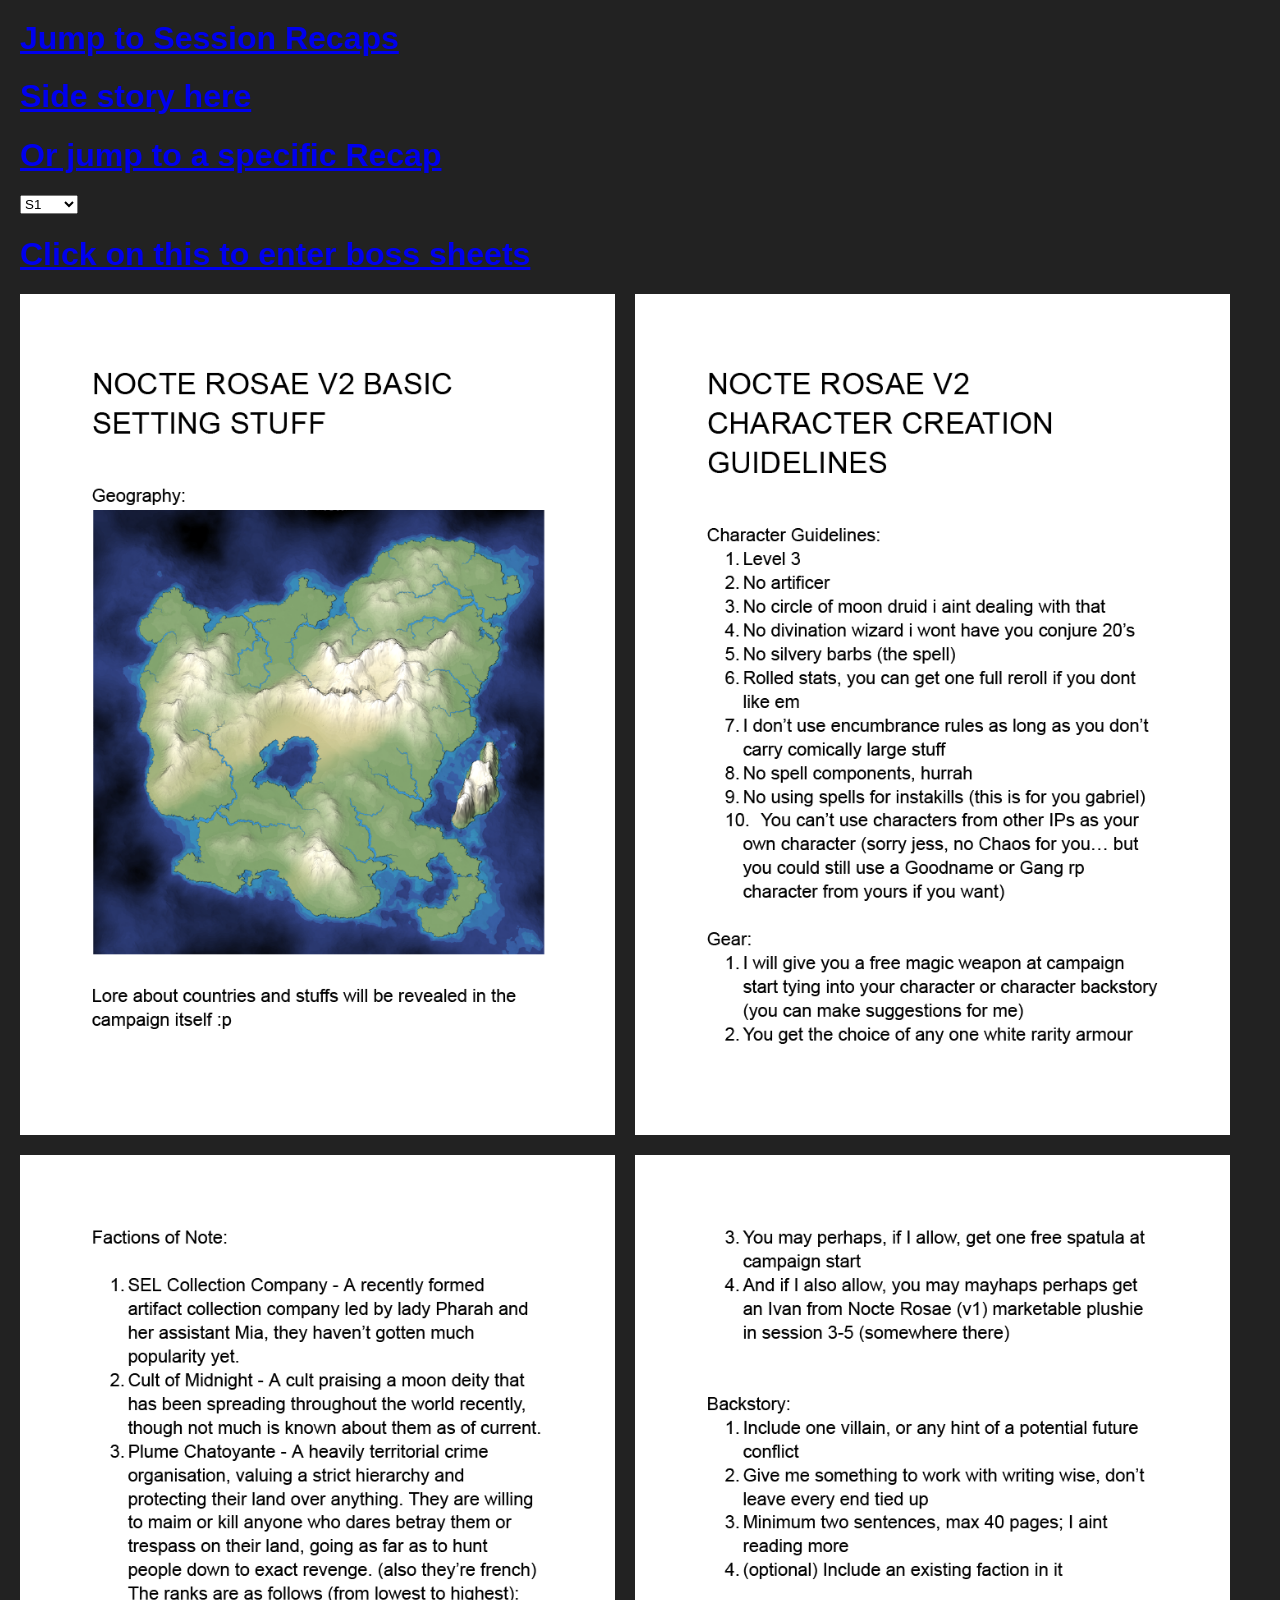
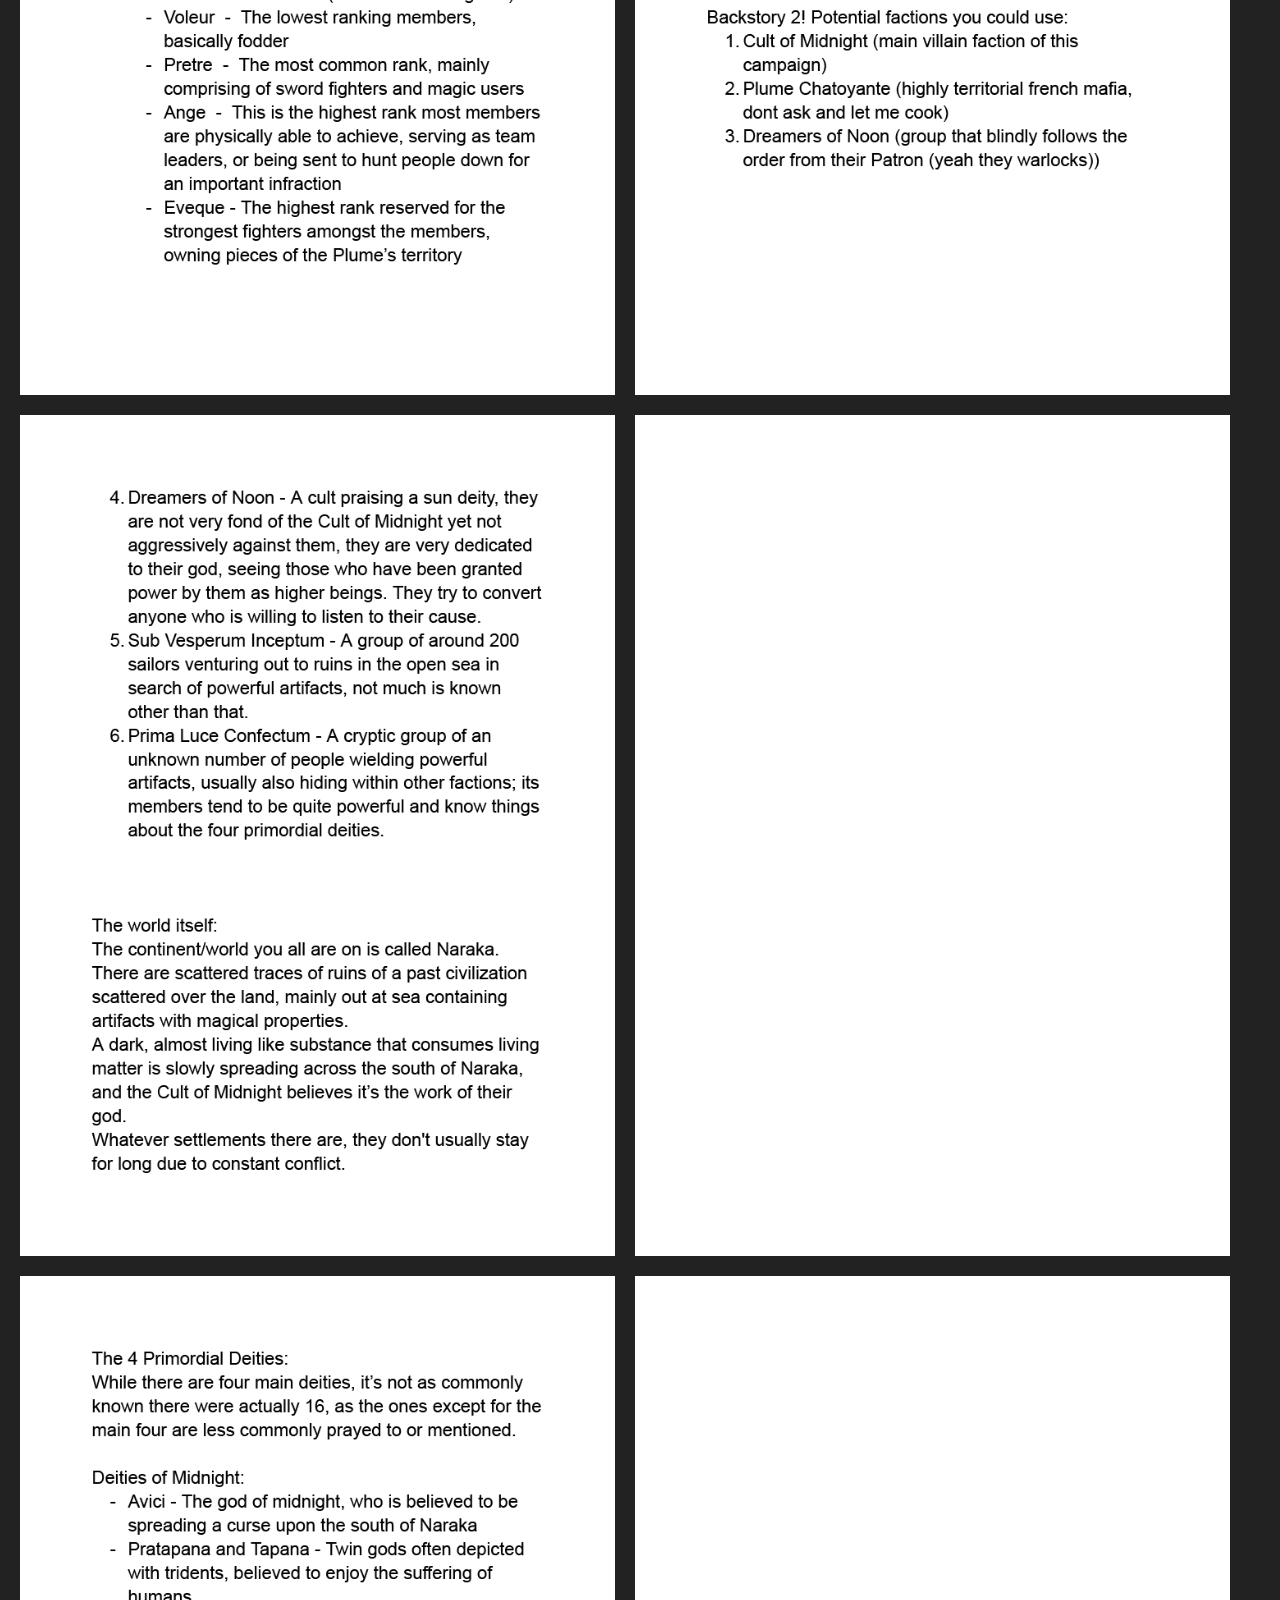
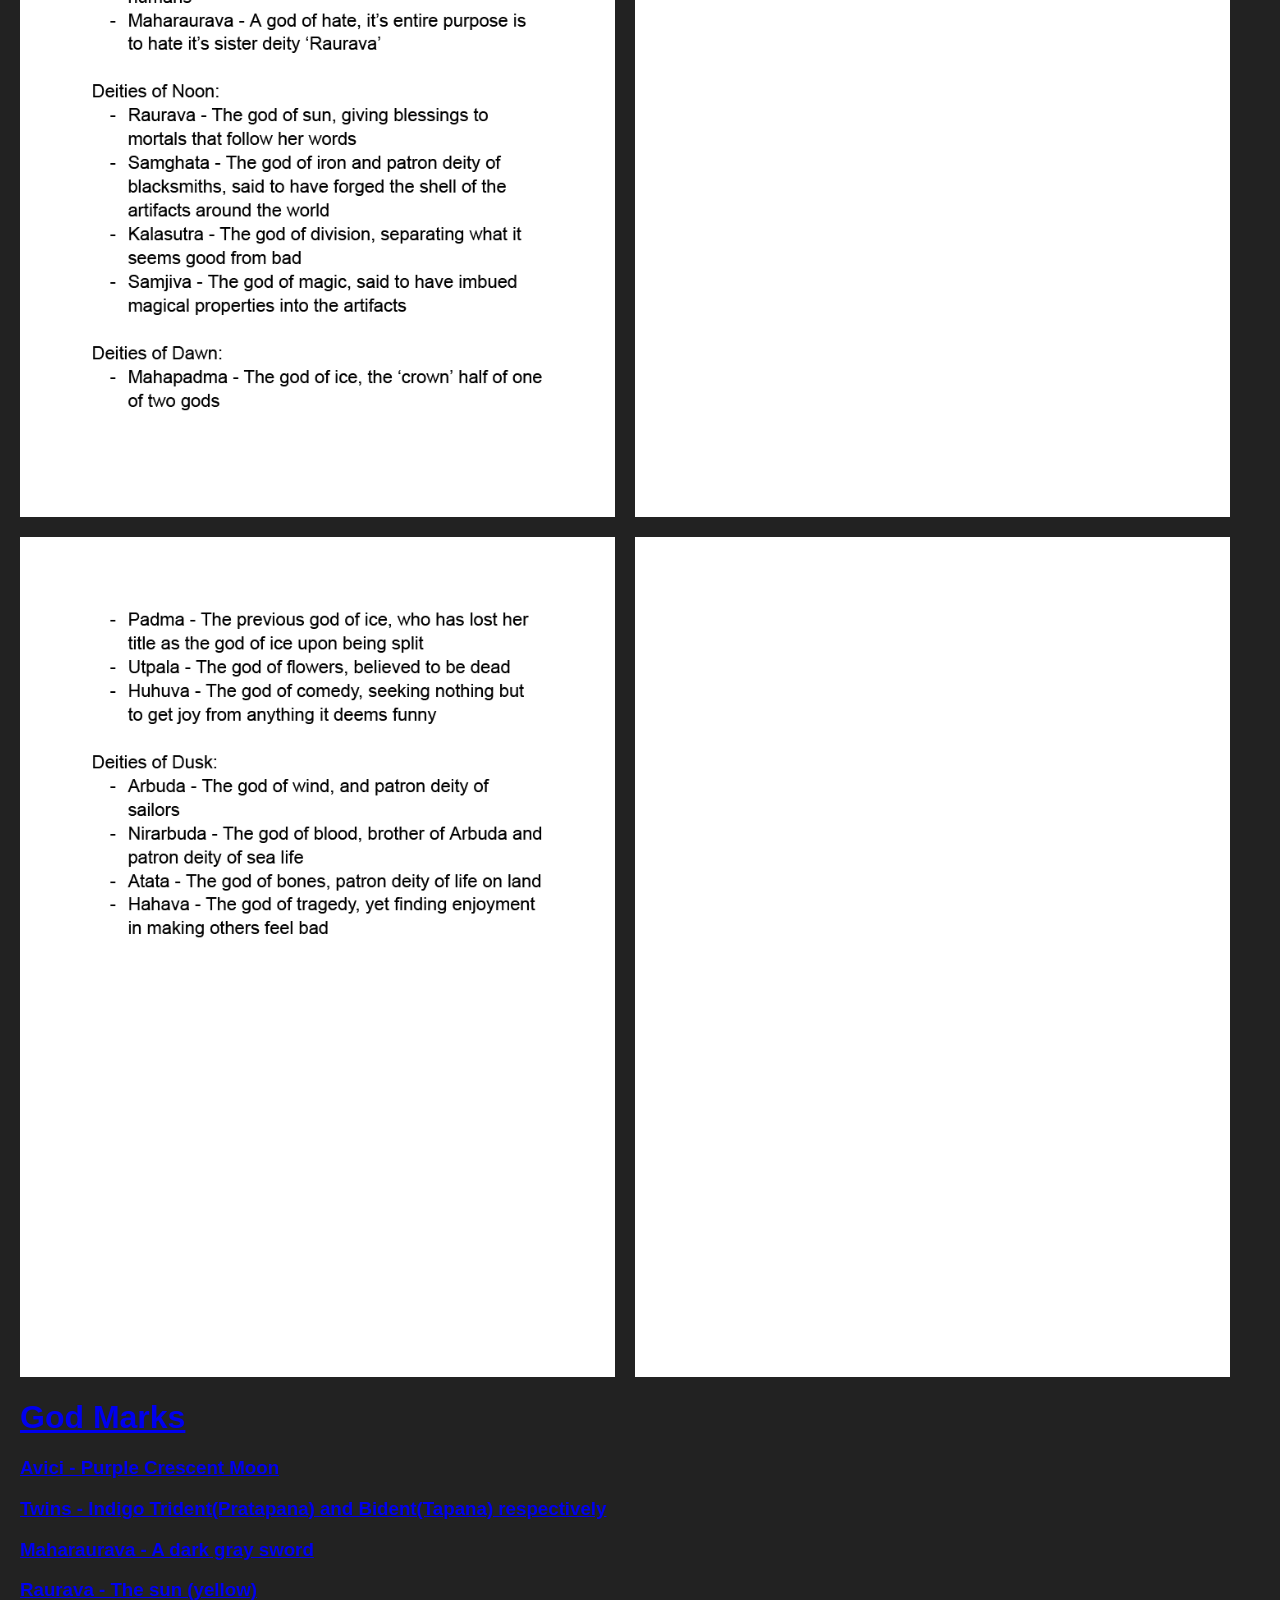
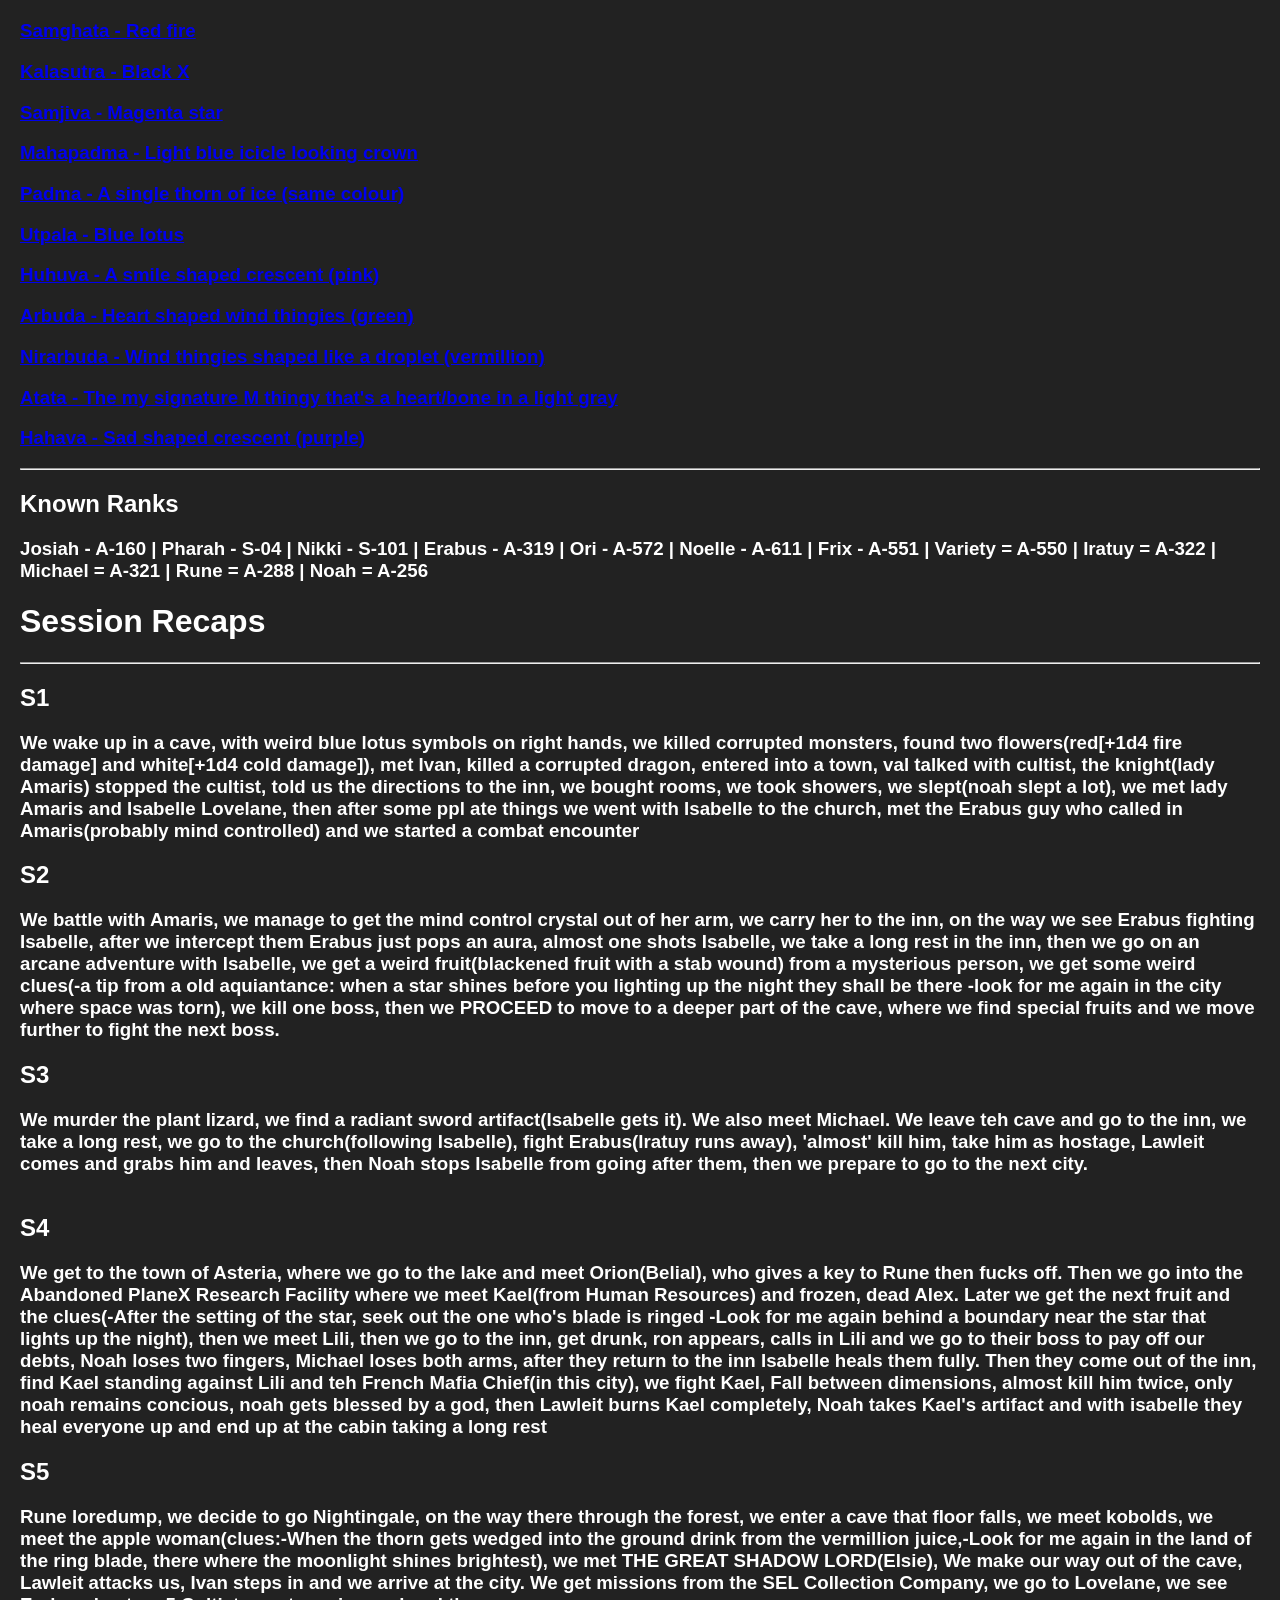
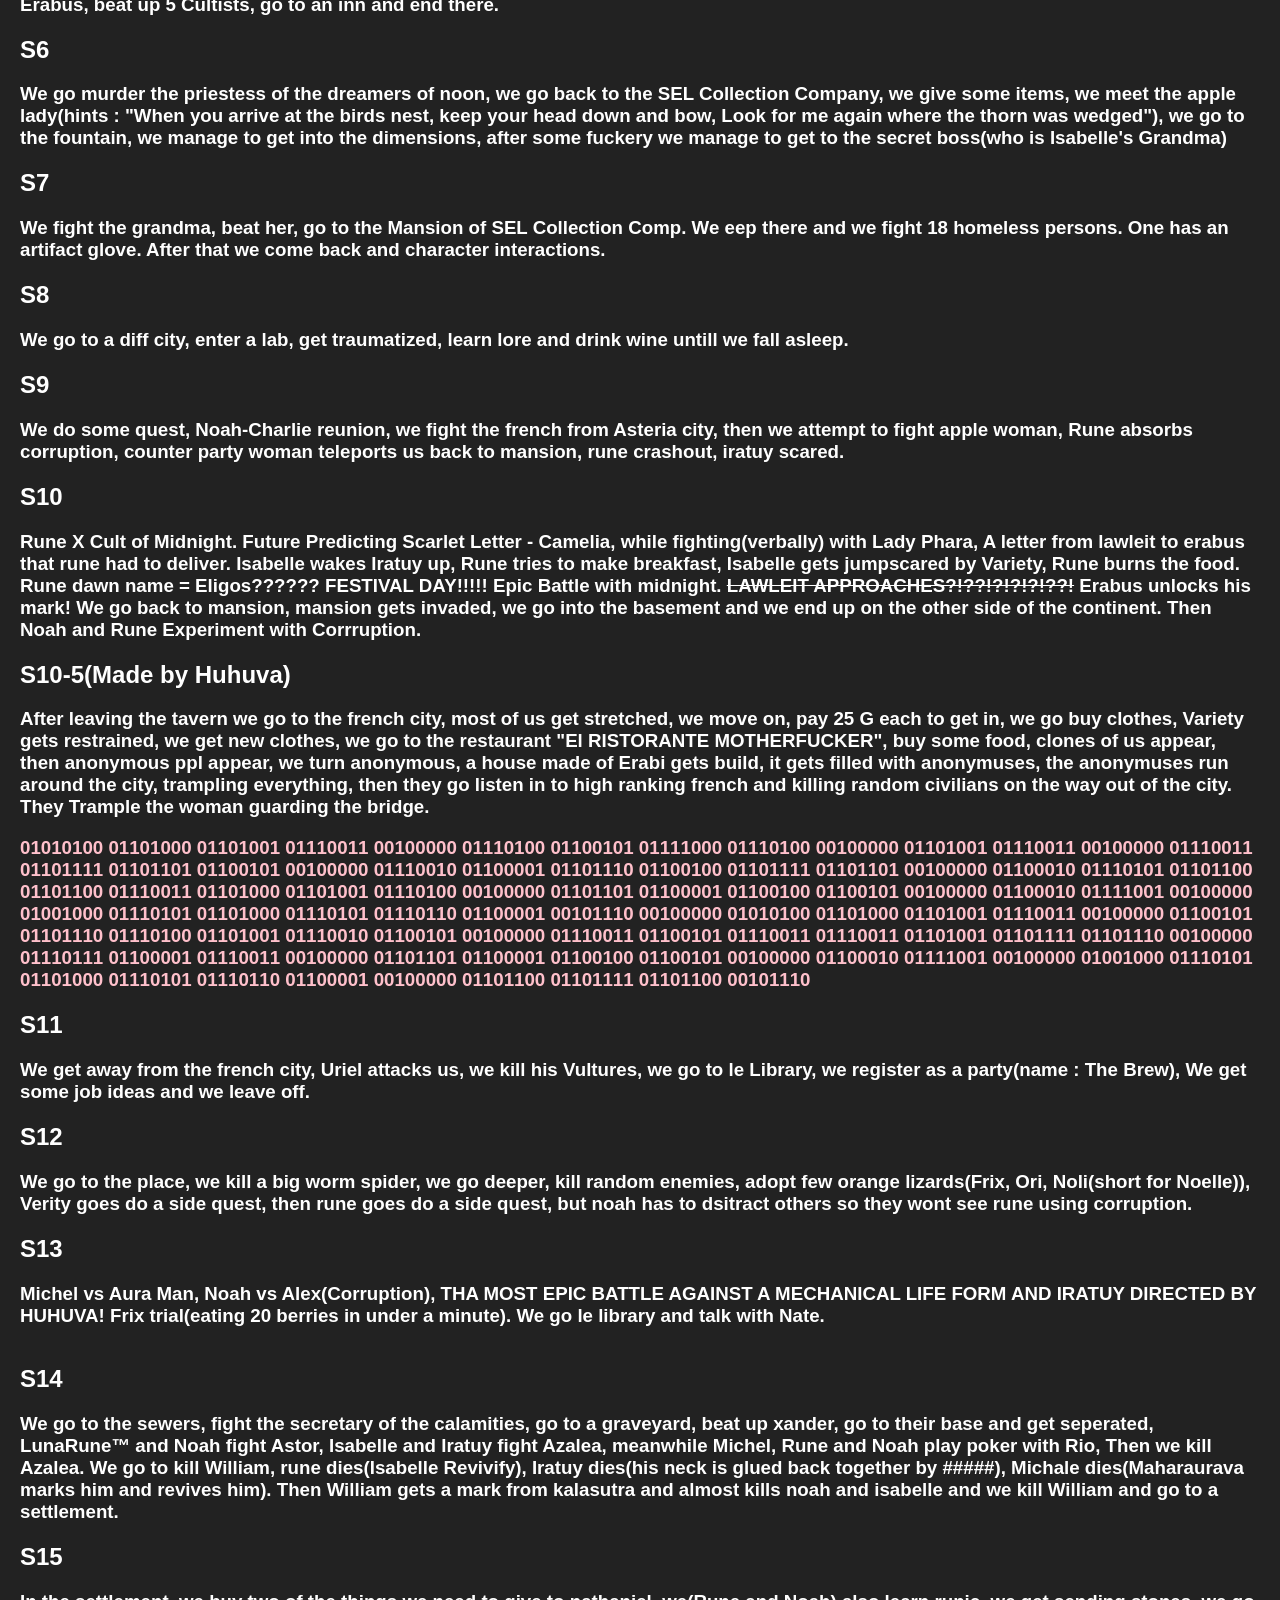
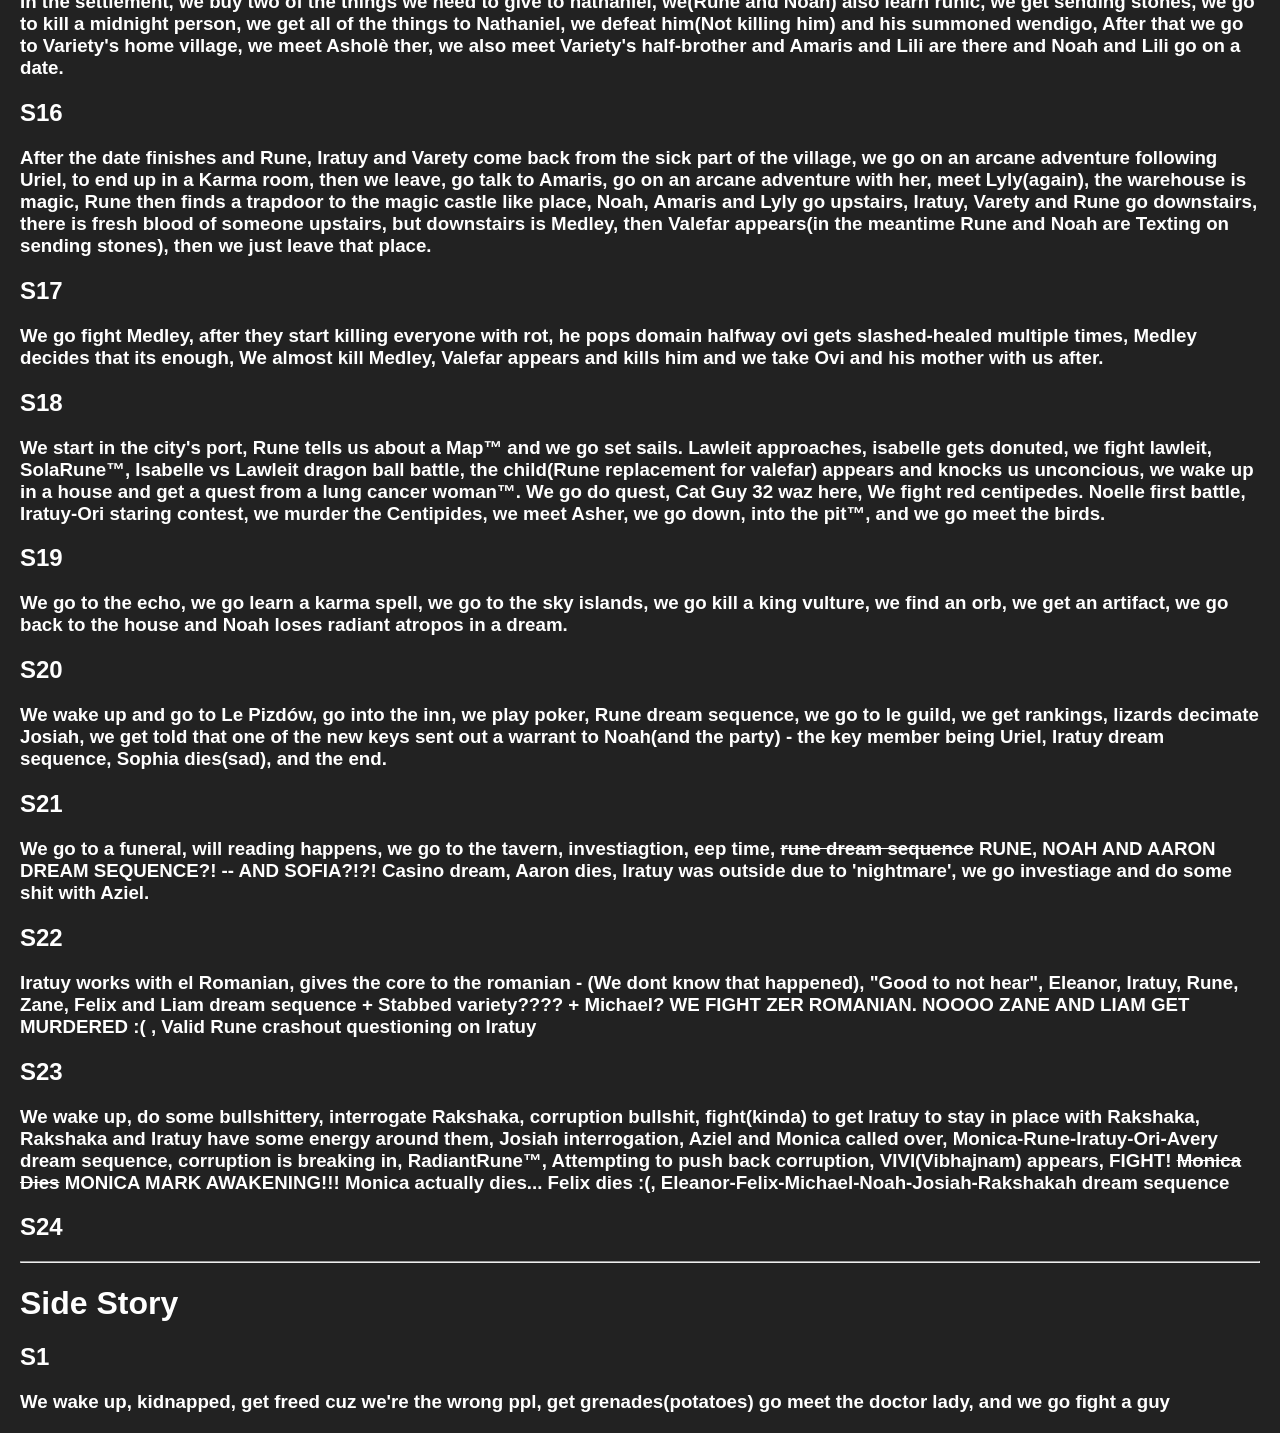
==== index.html @ 98df5c87 "Update index.html" ====
<html>
	<script>
		function updateLink() {
	  	const selectedValue = document.getElementById("sectionDropdown").value
		document.getElementById("dynamicLink").setAttribute("href", "#" + selectedValue);
		}
		</script>
	<head>
    	<title>Nocte Rosae CC Guidelines & Setting Stuff</title>
    	<link rel="icon" type="image/x-icon" href="assets/icon.png">
    	<link rel="stylesheet" href="style.css">
	</head>
	<body style="background-color:#222222">
		<a href="#Recaps"><h1> Jump to Session Recaps</h1></a>
		<a href="#SideStory"><h1> Side story here </h1></a>
		<a id="dynamicLink" href="#S1"><h1> Or jump to a specific Recap </h1></a>
		<select id="sectionDropdown" onchange="updateLink()">
			<option value="S1">S1</option>
  			<option value="S2">S2</option>
	  		<option value="S3">S3</option>
			<option value="S4">S4</option>
  			<option value="S5">S5</option>
	  		<option value="S6">S6</option>
			<option value="S7">S7</option>
  			<option value="S8">S8</option>
	  		<option value="S9">S9</option>
			<option value="S10">S10</option>
			<option value="S10-5">S10-5</option>
  			<option value="S11">S11</option>
	  		<option value="S12">S12</option>
			<option value="S13">S13</option>
  			<option value="S14">S14</option>
	  		<option value="S15">S15</option>
			<option value="S16">S16</option>
			<option value="S17">S17</option>
			<option value="S18">S18</option>
			<option value="S19">S19</option>
			<option value="S20">S20</option>
			<option value="S21">S21</option>
			<option value="S22">S22</option>
			<option value="S23">S23</option>
			<hr>
			<option value="SS1">SS1</option>
		</select>
		<a href="https://gblx1.github.io/NocteRosaeWeb/bosssheets.html"><h1> Click on this to enter boss sheets </h1></a>
		<div>
			<img src="assets/bss1.png">
			<img src="assets/ccg1.png">
		</div>
		<div>
			<img src="assets/bss2.png">
			<img src="assets/ccg2.png">
		</div>
		<div>
			<img src="assets/bss3.png">
			<img src="assets/blank.png">
		</div>
		<div>
			<img src="assets/bss4.png">
			<img src="assets/blank.png">
		</div>
		<div>
			<img src="assets/bss5.png">
			<img src="assets/blank.png">
		</div>
		<a href="https://gblx1.github.io/NocteRosaeWeb/marks.html"><h1>God Marks</h1></a>
		<a href="assets/Avici.png"><h3> Avici - Purple Crescent Moon</h3></a>
		<a href="assets/Twins.png"><h3>Twins - Indigo Trident(Pratapana) and Bident(Tapana) respectively </h3></a>
		<a href="assets/Maharaurava.png"><h3>Maharaurava - A dark gray sword</h3></a>
		<a href="assets/Raurava.png"><h3>Raurava - The sun (yellow)</h3></a>
		<a href="assets/Samghata.png"><h3>Samghata - Red fire</h3></a>
		<a href="assets/Kalasutra.png"><h3>Kalasutra - Black X</h3></a>
		<a href="assets/Samjiva.png"><h3>Samjiva - Magenta star</h3></a>
		<a href="assets/Mahapadma.png"><h3>Mahapadma - Light blue icicle looking crown</h3></a>
		<a href="assets/Padma.png"><h3>Padma - A single thorn of ice (same colour)</h3></a>
		<a href="assets/Utpala.png"><h3>Utpala - Blue lotus</h3></a>
		<a href="assets/Huhuva.png"><h3>Huhuva - A smile shaped crescent (pink)</h3></a>
		<a href="assets/Arbuda.png"><h3>Arbuda - Heart shaped wind thingies (green)</h3></a>
		<a href="assets/Nirarbuda.png"><h3>Nirarbuda - Wind thingies shaped like a droplet (vermillion)</h3></a>
		<a href="assets/Atata.png"><h3>Atata - The my signature M thingy that's a heart/bone in a light gray</h3></a>
		<a href="assets/Hahava.png"><h3>Hahava - Sad shaped crescent (purple)</h3></a>

		<hr>

		<h2> Known Ranks </h2>
		<h3>
			Josiah - A-160 | Pharah - S-04 | Nikki - S-101 | Erabus - A-319 | Ori - A-572 | Noelle - A-611 | Frix - A-551 | Variety = A-550 | Iratuy = A-322 | Michael = A-321 | Rune = A-288 | Noah = A-256
		</h3>
		
		<h1 id="Recaps"> Session Recaps </h1>
		<hr>
		<h2 id="S1"> S1 </h2>
		<h3> 
			We wake up in a cave, with weird blue lotus symbols on right hands, we killed corrupted monsters, found two flowers(red[+1d4 fire damage] and white[+1d4 cold damage]), met Ivan, killed a corrupted dragon, entered into a town, val talked with cultist, the knight(lady Amaris) stopped the cultist, told us the directions to the inn, we bought rooms, we took showers, we slept(noah slept a lot), we met lady Amaris and Isabelle Lovelane, then after some ppl ate things we went with Isabelle to the church, met the Erabus guy who called in Amaris(probably mind controlled) and we started a combat encounter 
		</h3>

		<h2 id="S2"> S2 </h2>
		<h3>
			We battle with Amaris, we manage to get the mind control crystal out of her arm, we carry her to the inn, on the way we see Erabus fighting Isabelle, after we intercept them Erabus just pops an aura, almost one shots Isabelle, we take a long rest in the inn, then we go on an arcane adventure with Isabelle, we get a weird fruit(blackened fruit with a stab wound) from a mysterious person, we get some weird clues(-a tip from a old aquiantance: when a star shines before you lighting up the night they shall be there -look for me again in the city where space was torn), we kill one boss, then we PROCEED to move to a deeper part of the cave, where we find special fruits and we move further to fight the next boss.
		</h3>

		<h2 id="S3"> S3 </h2>
		<h3>
			We murder the plant lizard, we find a radiant sword artifact(Isabelle gets it). We also meet Michael. We leave teh cave and go to the inn, we take a long rest, we go to the church(following Isabelle), fight Erabus(Iratuy runs away), 'almost' kill him, take him as hostage, Lawleit comes and grabs him and leaves, then Noah stops Isabelle from going after them, then we prepare to go to the next city.
		</h3>

		<div id="SNoah"></div>
		<h2 id="S4"> S4 </h2>
		<h3>
			We get to the town of Asteria, where we go to the lake and meet Orion(Belial), who gives a key to Rune then fucks off. Then we go into the Abandoned PlaneX Research Facility where we meet Kael(from Human Resources) and frozen, dead Alex. Later we get the next fruit and the clues(-After the setting of the star, seek out the one who's blade is ringed    -Look for me again behind a boundary near the star that lights up the night), then we meet Lili, then we go to the inn, get drunk, ron appears, calls in Lili and we go to their boss to pay off our debts, Noah loses two fingers, Michael loses both arms, after they return to the inn Isabelle heals them fully. Then they come out of the inn, find Kael standing against Lili and teh French Mafia Chief(in this city), we fight Kael, Fall between dimensions, almost kill him twice, only noah remains concious, noah gets blessed by a god, then Lawleit burns Kael completely, Noah takes Kael's artifact and with isabelle they heal everyone up and end up at the cabin taking a long rest
		</h3>
		
		<h2 id="S5"> S5 </h2>
		<h3>
			Rune loredump, we decide to go Nightingale, on the way there through the forest, we enter a cave that floor falls, we meet kobolds, we meet the apple woman(clues:-When the thorn gets wedged into the ground drink from the vermillion juice,-Look for me again in the land of the ring blade, there where the moonlight shines brightest), we met THE GREAT SHADOW LORD(Elsie), We make our way out of the cave, Lawleit attacks us, Ivan steps in and we arrive at the city. We get missions from the SEL Collection Company, we go to Lovelane, we see Erabus, beat up 5 Cultists, go to an inn and end there. 
		</h3>
		
		<h2 id="S6"> S6 </h2>
		<h3>
			We go murder the priestess of the dreamers of noon, we go back to the SEL Collection Company, we give some items, we meet the apple lady(hints : "When you arrive at the birds nest, keep your head down and bow, Look for me again where the thorn was wedged"), we go to the fountain, we manage to get into the dimensions, after some fuckery we manage to get to the secret boss(who is Isabelle's Grandma)
		</h3>

		<h2 id="S7"> S7 </h2>
		<h3>
			We fight the grandma, beat her, go to the Mansion of SEL Collection Comp. We eep there and we fight 18 homeless persons. One has an artifact glove. After that we come back and character interactions.
		</h3>

		<h2 id="S8"> S8 </h2>
		<h3>
			We go to a diff city, enter a lab, get traumatized, learn lore and drink wine untill we fall asleep.
		</h3>

		<h2 id="S9"> S9 </h2>
		<h3>
			We do some quest, Noah-Charlie reunion, we fight the french from Asteria city, then we attempt to fight apple woman, Rune absorbs corruption, counter party woman teleports us back to mansion, rune crashout, iratuy scared.
		</h3>

		<h2 id="S10"> S10 </h2>
		<h3>
			Rune X Cult of Midnight. Future Predicting Scarlet Letter - Camelia, while fighting(verbally) with Lady Phara, A letter from lawleit to erabus that rune had to deliver. Isabelle wakes Iratuy up, Rune tries to make breakfast, Isabelle gets jumpscared by Variety, Rune burns the food. Rune dawn name = Eligos?????? FESTIVAL DAY!!!!!  Epic Battle with midnight. <strike>LAWLEIT APPROACHES?!??!?!?!?!??!</strike> Erabus unlocks his mark! We go back to mansion, mansion gets invaded, we go into the basement and we end up on the other side of the continent. Then Noah and Rune Experiment with Corrruption.
		</h3>

		<h2 id="S10-5"> S10-5(Made by Huhuva) </h2>
		<h3>
			After leaving the tavern we go to the french city, most of us get stretched, we move on, pay 25 G each to get in, we go buy clothes, Variety gets restrained, we get new clothes, we go to the restaurant "El RISTORANTE MOTHERFUCKER", buy some food, clones of us appear, then anonymous ppl appear, we turn anonymous, a house made of Erabi gets build, it gets filled with anonymuses, the anonymuses run around the city, trampling everything, then they go listen in to high ranking french and killing random civilians on the way out of the city. They Trample the woman guarding the bridge.<p style="color:pink;"> 01010100 01101000 01101001 01110011 00100000 01110100 01100101 01111000 01110100 00100000 01101001 01110011 00100000 01110011 01101111 01101101 01100101 00100000 01110010 01100001 01101110 01100100 01101111 01101101 00100000 01100010 01110101 01101100 01101100 01110011 01101000 01101001 01110100 00100000 01101101 01100001 01100100 01100101 00100000 01100010 01111001 00100000 01001000 01110101 01101000 01110101 01110110 01100001 00101110 00100000 01010100 01101000 01101001 01110011 00100000 01100101 01101110 01110100 01101001 01110010 01100101 00100000 01110011 01100101 01110011 01110011 01101001 01101111 01101110 00100000 01110111 01100001 01110011 00100000 01101101 01100001 01100100 01100101 00100000 01100010 01111001 00100000 01001000 01110101 01101000 01110101 01110110 01100001 00100000 01101100 01101111 01101100 00101110</p> 
		</h3>
		
		<h2 id="S11"> S11 </h2>
		<h3>
			We get away from the french city, Uriel attacks us, we kill his Vultures, we go to le Library, we register as a party(name : The Brew), We get some job ideas and we leave off.
		</h3>

		<h2 id="S12"> S12 </h2>
		<h3>
			We go to the place, we kill a big worm spider, we go deeper, kill random enemies, adopt few orange lizards(Frix, Ori, Noli(short for Noelle)), Verity goes do a side quest, then rune goes do a side quest, but noah has to dsitract others so they wont see rune using corruption.
		</h3>
	
		<h2 id="S13"> S13 </h2>
		<h3>
			Michel vs Aura Man, Noah vs Alex(Corruption), THA MOST EPIC BATTLE AGAINST A MECHANICAL LIFE FORM AND IRATUY DIRECTED BY HUHUVA! Frix trial(eating 20 berries in under a minute). We go le library and talk with Nate.
		</h3>

		<div id="SKevin"></div>
		<h2 id="S14"> S14 </h2>
		<h3>
			We go to the sewers, fight the secretary of the calamities, go to a graveyard, beat up xander, go to their base and get seperated, LunaRune™ and Noah fight Astor, Isabelle and Iratuy fight Azalea, meanwhile Michel, Rune and Noah play poker with Rio, Then we kill Azalea. We go to kill William, rune dies(Isabelle Revivify), Iratuy dies(his neck is glued back together by #####), Michale dies(Maharaurava marks him and revives him). Then William gets a mark from kalasutra and almost kills noah and isabelle and we kill William and go to a settlement. 
		</h3>

		<h2 id="S15"> S15 </h2>
		<h3>
			In the settlement, we buy two of the things we need to give to nathaniel, we(Rune and Noah) also learn runic, we get sending stones, we go to kill a midnight person, we get all of the things to Nathaniel, we defeat him(Not killing him) and his summoned wendigo, After that we go to Variety's home village, we meet Asholè ther, we also meet Variety's half-brother and Amaris and Lili are there and Noah and Lili go on a date.
		</h3>

		<h2 id="S16"> S16 </h2>
		<h3>
			After the date finishes and Rune, Iratuy and Varety come back from the sick part of the village, we go on an arcane adventure following Uriel, to end up in a Karma room, then we leave, go talk to Amaris, go on an arcane adventure with her, meet Lyly(again), the warehouse is magic, Rune then finds a trapdoor to the magic castle like place, Noah, Amaris and Lyly go upstairs, Iratuy, Varety and Rune go downstairs, there is fresh blood of someone upstairs, but downstairs is Medley, then Valefar appears(in the meantime Rune and Noah are Texting on sending stones), then we just leave that place.
		</h3>

		<h2 id="S17"> S17 </h2>
		<h3>
			We go fight Medley, after they start killing everyone with rot, he pops domain halfway ovi gets slashed-healed multiple times, Medley decides that its enough, We almost kill Medley, Valefar appears and kills him and we take Ovi and his mother with us after.
		</h3>

		<h2 id="S18"> S18 </h2>
		<h3>
			We start in the city's port, Rune tells us about a Map™ and we go set sails. Lawleit approaches, isabelle gets donuted, we fight lawleit, SolaRune™, Isabelle vs Lawleit dragon ball battle, the child(Rune replacement for valefar) appears and knocks us unconcious, we wake up in a house and get a quest from a lung cancer woman™. We go do quest, Cat Guy 32 waz here, We fight red centipedes. Noelle first battle, Iratuy-Ori staring contest, we murder the Centipides, we meet Asher, we go down, into the pit™, and we go meet the birds.
		</h3>

		<h2 id="S19"> S19 </h2>
		<h3>
			We go to the echo, we go learn a karma spell, we go to the sky islands, we go kill a king vulture, we find an orb, we get an artifact, we go back to the house and Noah loses radiant atropos in a dream.
		</h3>

		<h2 id="S20"> S20 </h2>
		<h3>
			We wake up and go to Le Pizdów, go into the inn, we play poker, Rune dream sequence, we go to le guild, we get rankings, lizards decimate Josiah, we get told that one of the new keys sent out a warrant to Noah(and the party) - the key member being Uriel, Iratuy dream sequence, Sophia dies(sad), and the end.
		</h3>

		<h2 id="S21"> S21 </h2>
		<h3>
			We go to a funeral, will reading happens, we go to the tavern, investiagtion, eep time, <strike>rune dream sequence</strike> RUNE, NOAH AND AARON DREAM SEQUENCE?! -- AND SOFIA?!?! Casino dream, Aaron dies, Iratuy was outside due to 'nightmare', we go investiage and do some shit with Aziel.
		</h3>

		<h2 id="S22"> S22 </h2>
		<h3>
			Iratuy works with el Romanian, gives the core to the romanian - (We dont know that happened), "Good to not hear", Eleanor, Iratuy, Rune, Zane, Felix and Liam dream sequence + Stabbed variety???? + Michael? WE FIGHT ZER ROMANIAN. NOOOO ZANE AND LIAM GET MURDERED :( , Valid Rune crashout questioning on Iratuy
		</h3>

		<h2 id="S23"> S23 </h2>
		<h3>
			We wake up, do some bullshittery, interrogate Rakshaka, corruption bullshit, fight(kinda) to get Iratuy to stay in place with Rakshaka, Rakshaka and Iratuy have some energy around them, Josiah interrogation, Aziel and Monica called over, Monica-Rune-Iratuy-Ori-Avery dream sequence, corruption is breaking in, RadiantRune™, Attempting to push back corruption, VIVI(Vibhajnam) appears, FIGHT! <strike>Monica Dies</strike> MONICA MARK AWAKENING!!! Monica actually dies... Felix dies :(, Eleanor-Felix-Michael-Noah-Josiah-Rakshakah dream sequence
		</h3>

		<h2 id="S24"> S24 </h2>
		<h3>
			
		</h3>
		
		<hr>
		<h1 id="SideStory"> Side Story </h1>
		
		<h2 id="SS1"> S1 </h2>
		<h3>
			We wake up, kidnapped, get freed cuz we're the wrong ppl, get grenades(potatoes) go meet the doctor lady, and we go fight a guy
		</h3>
	</body>
</html>
---- style.css ----
body {
    margin: 20px;
    background-color: #1a1a1a;
    color: white;
    font-family: Arial, sans-serif;
}

div {
    display: flex;
    gap: 20px;
    margin-bottom: 20px;
    align-items: flex-start;
}

img {
    max-width: 48%;
    height: auto;
}
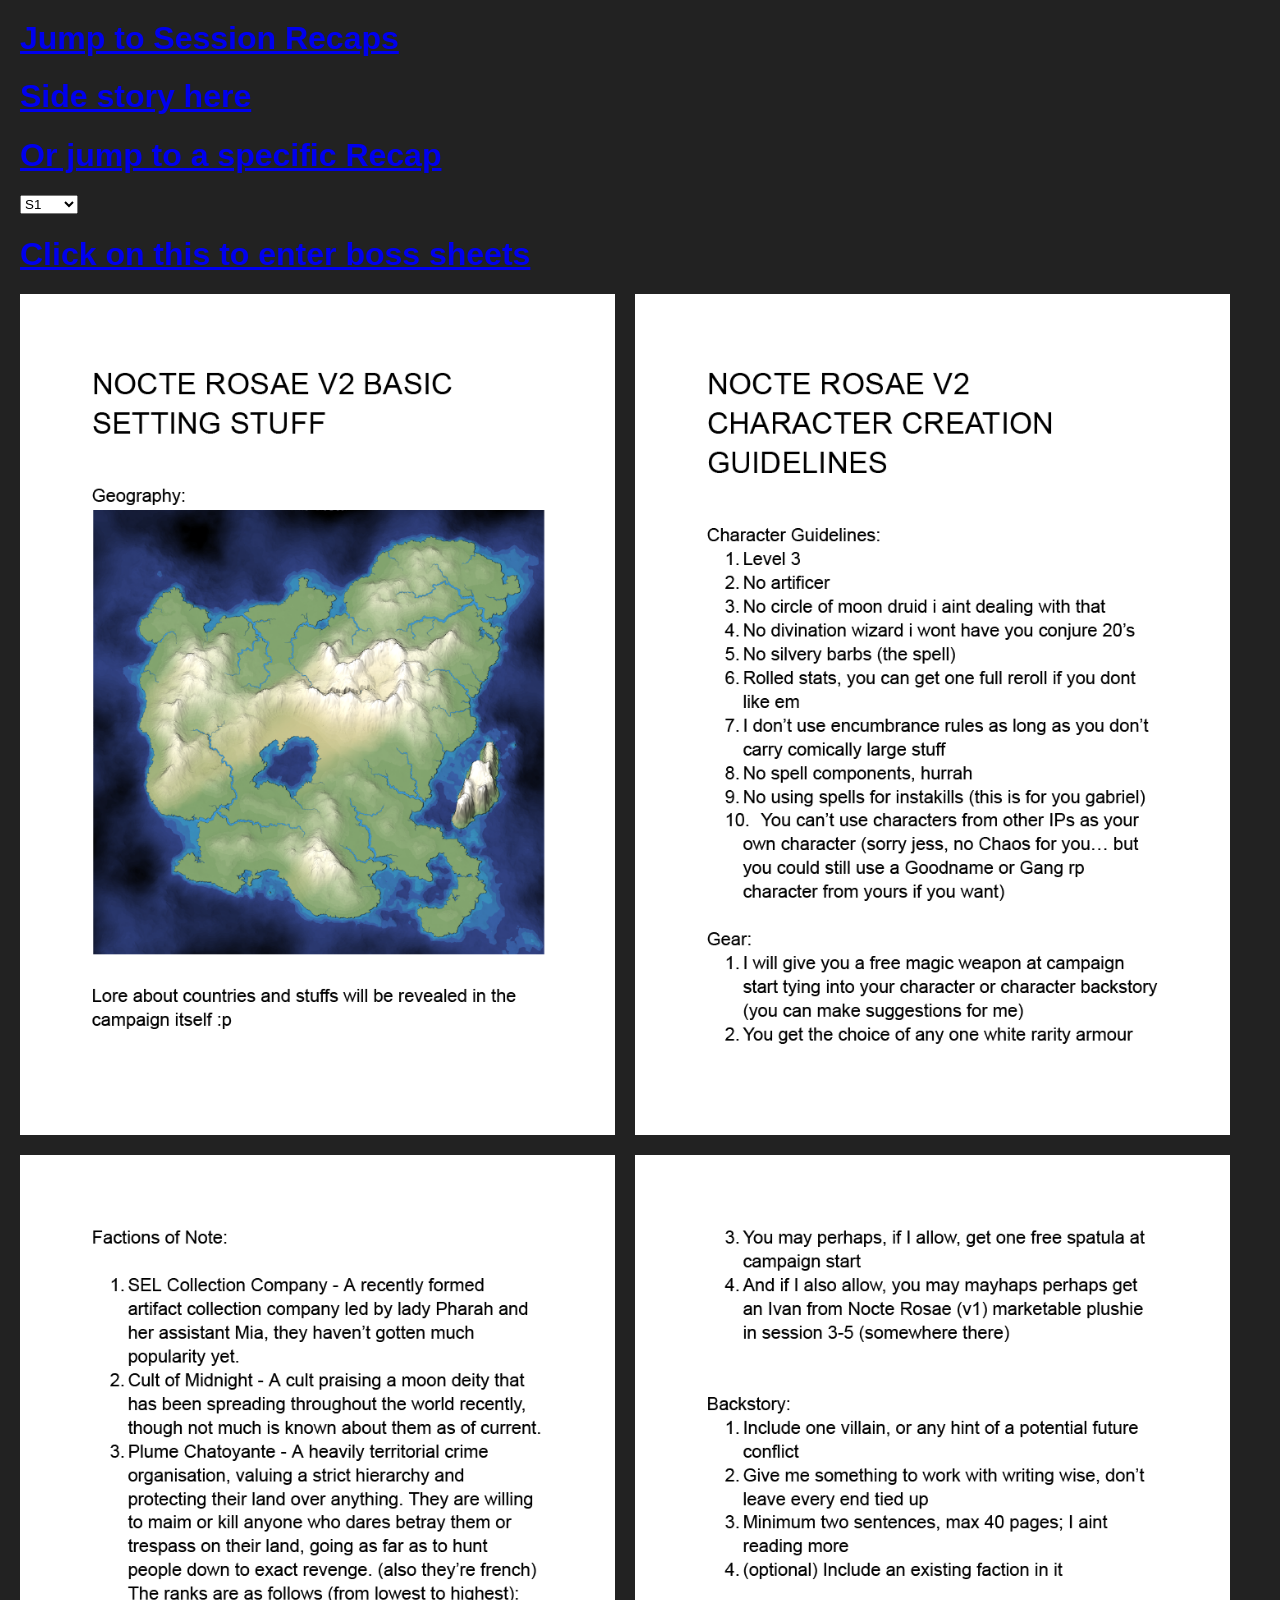
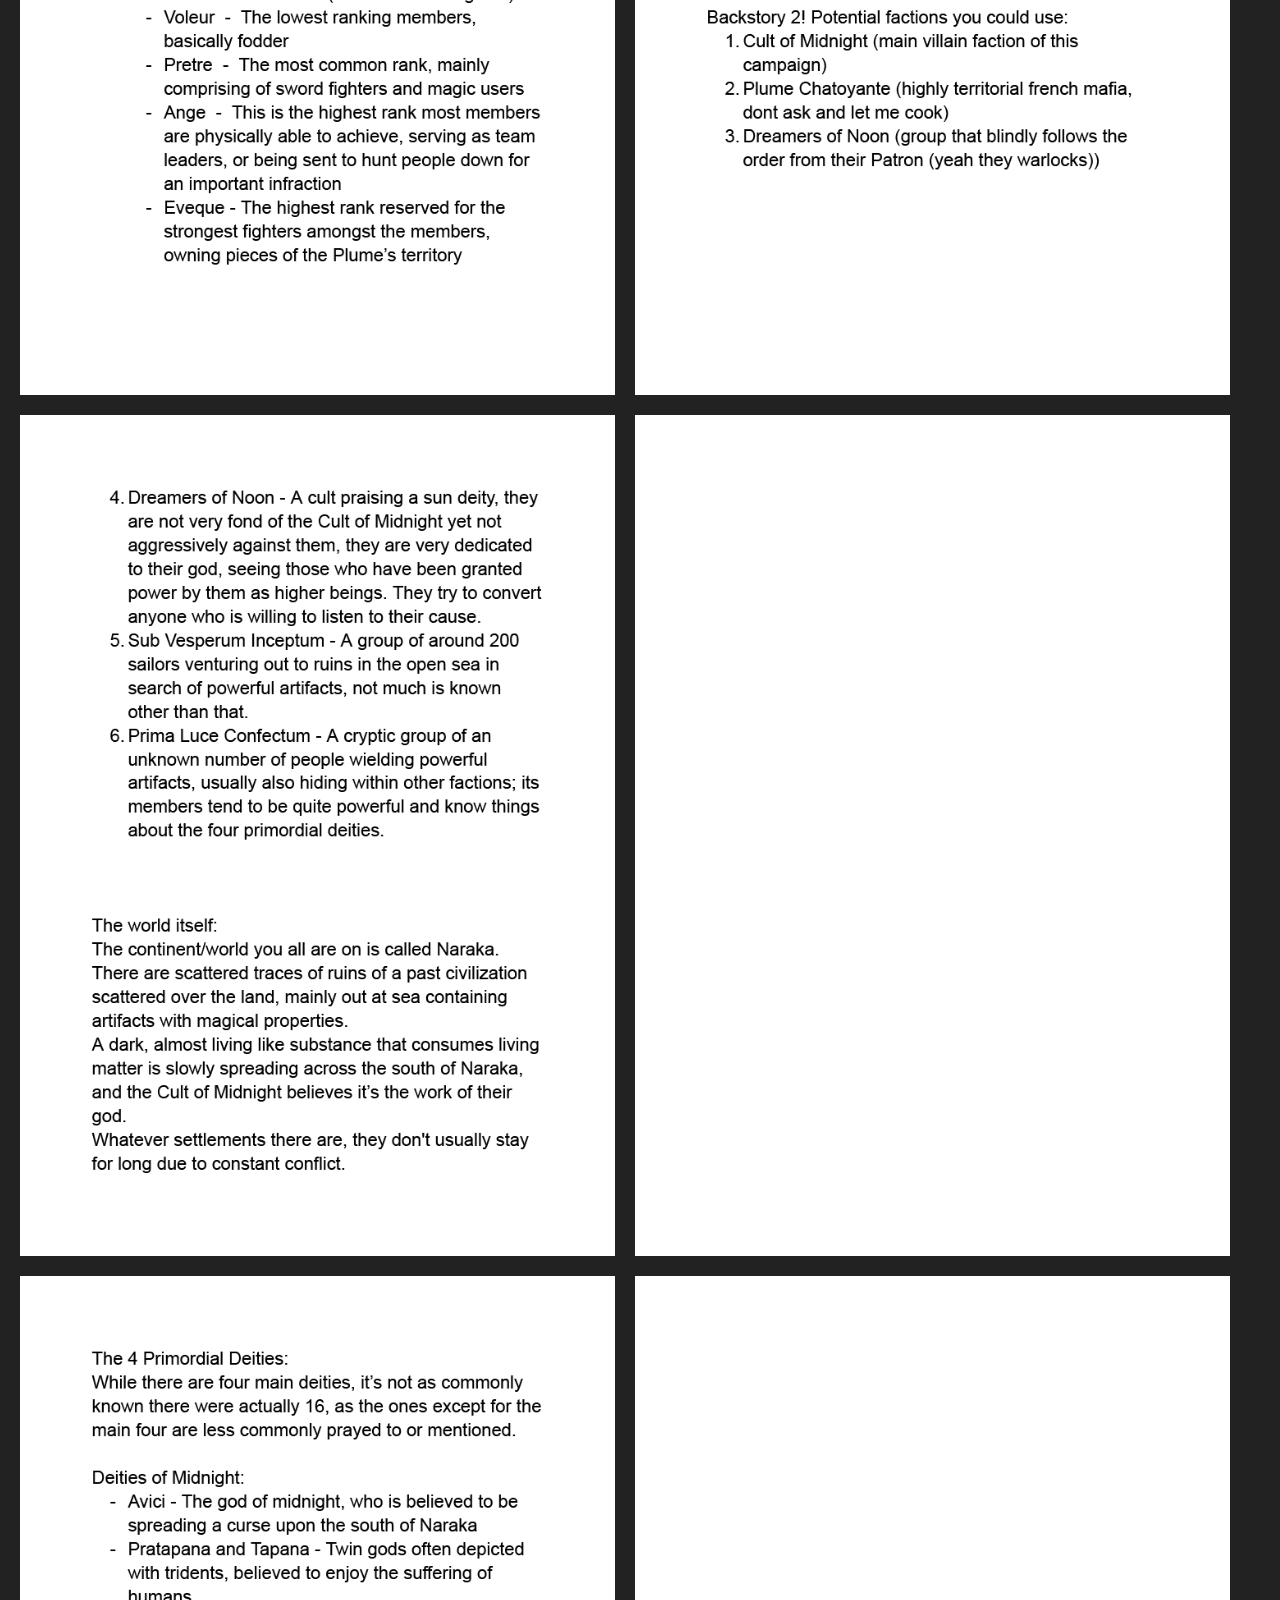
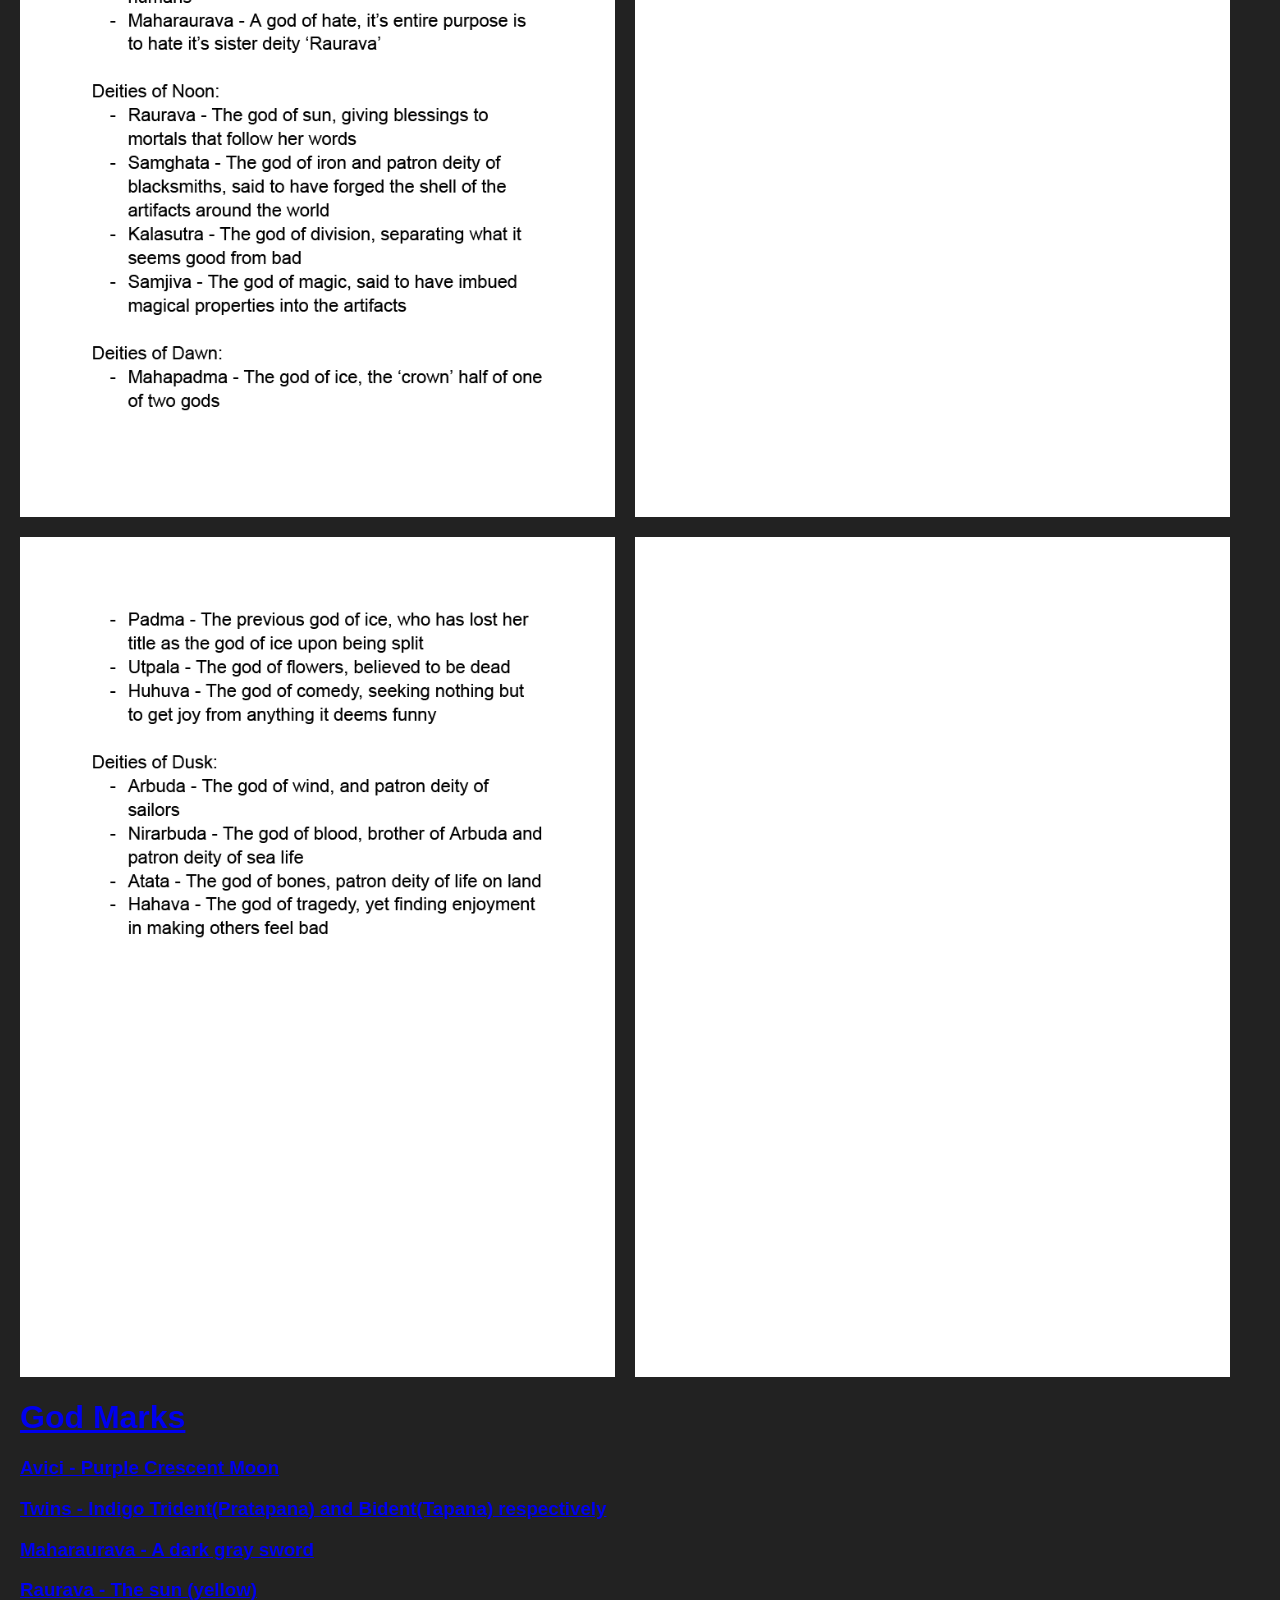
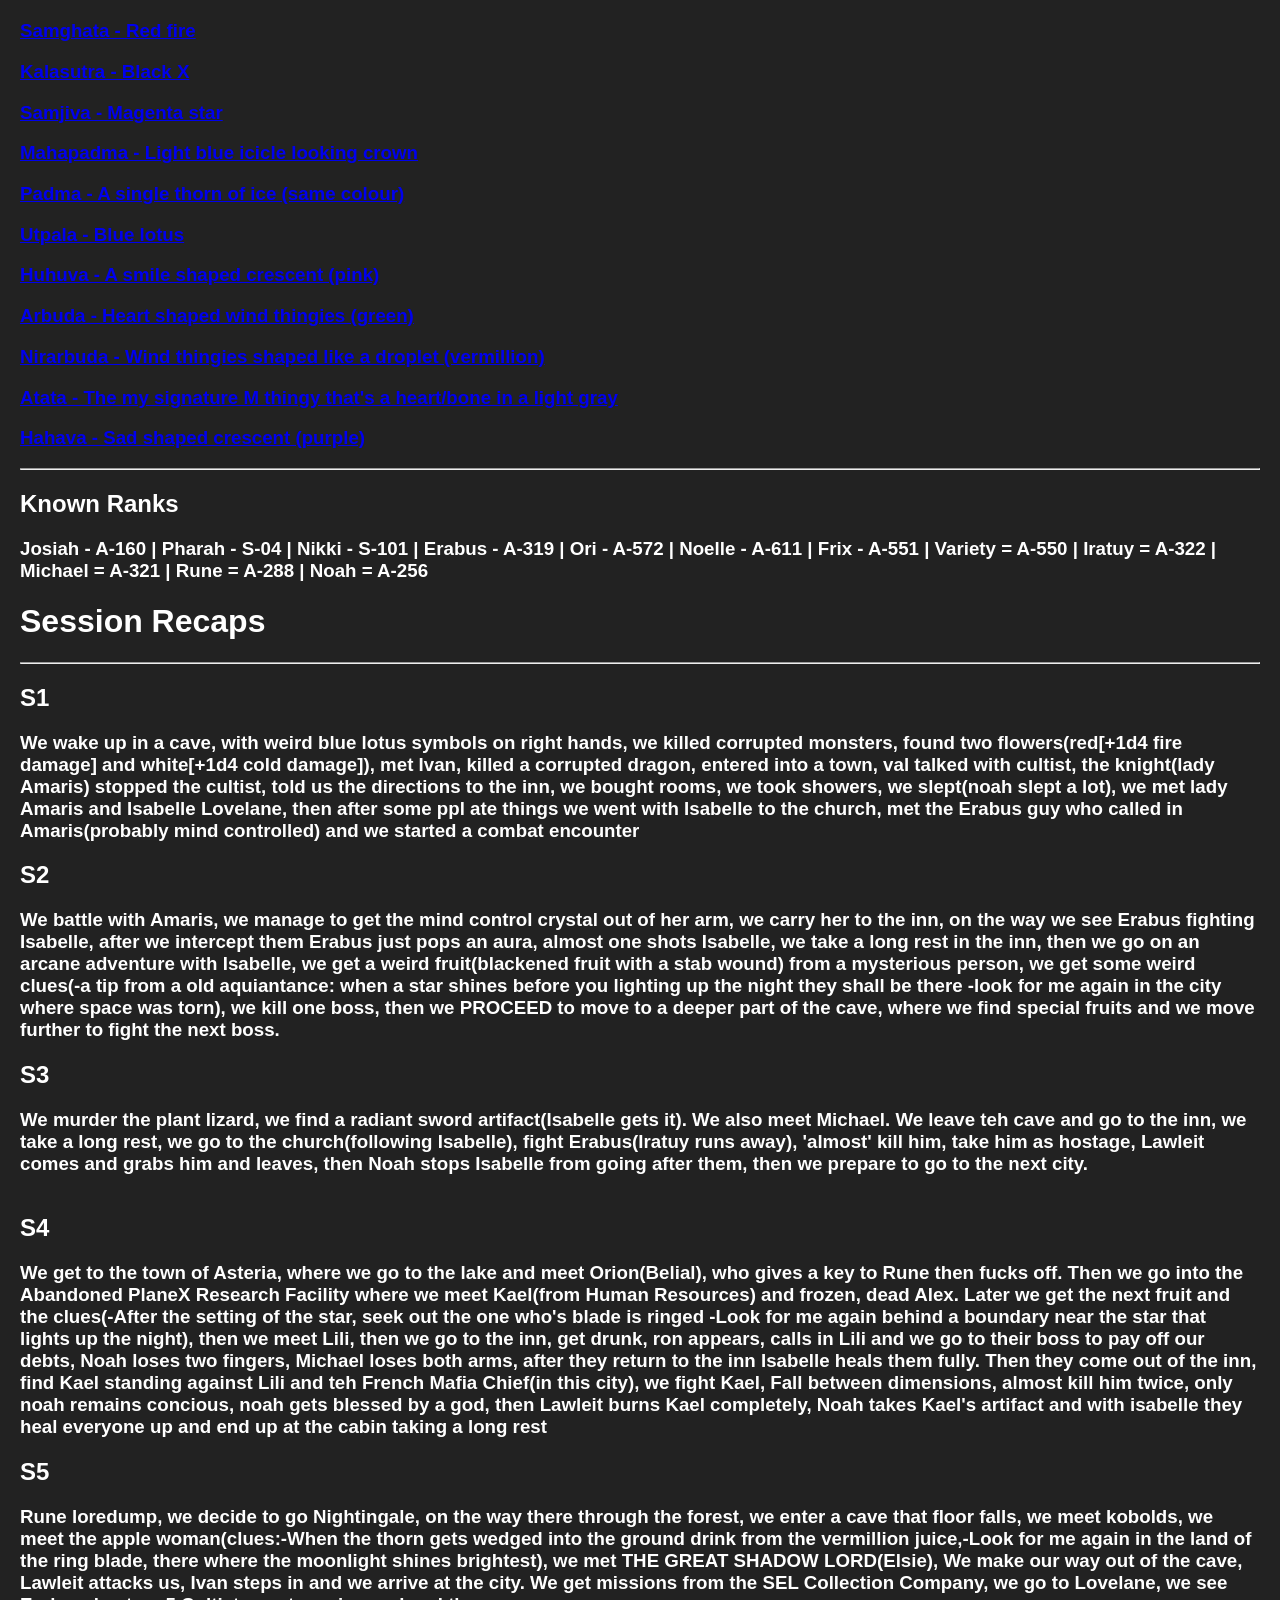
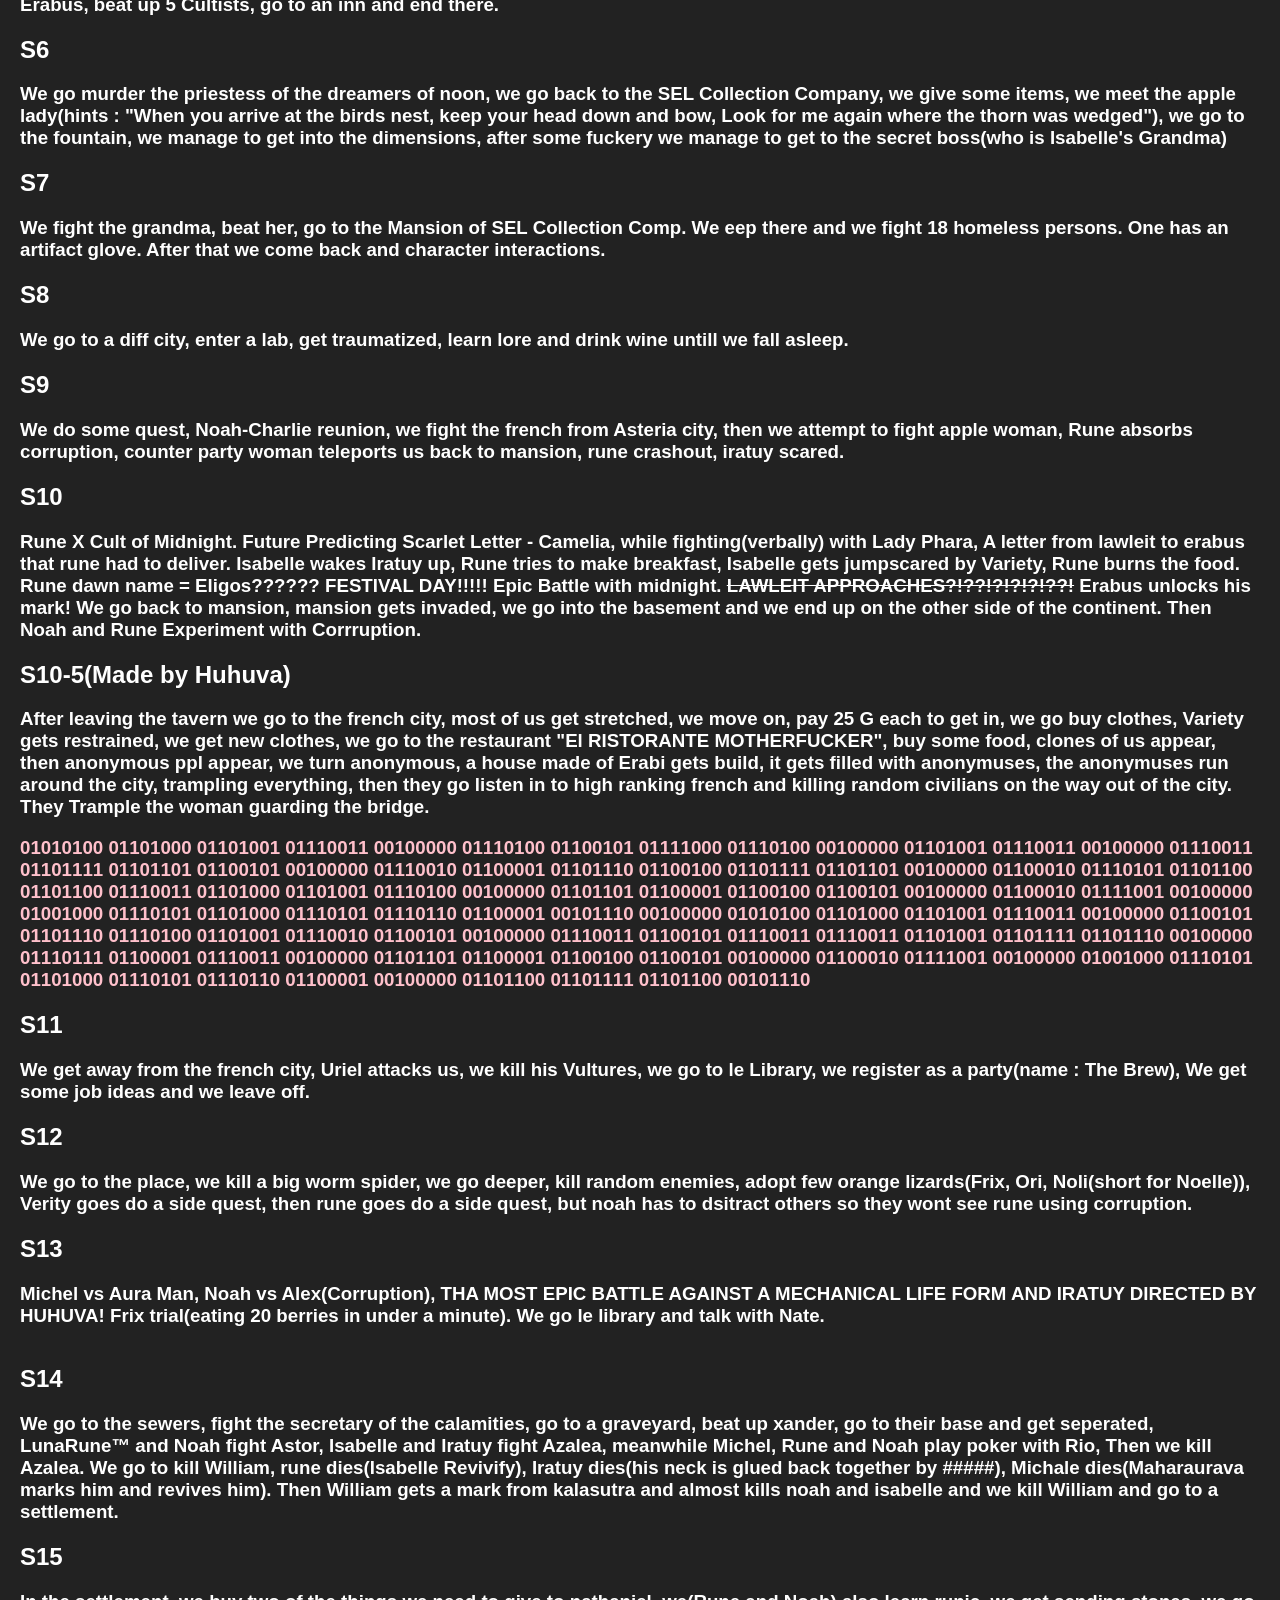
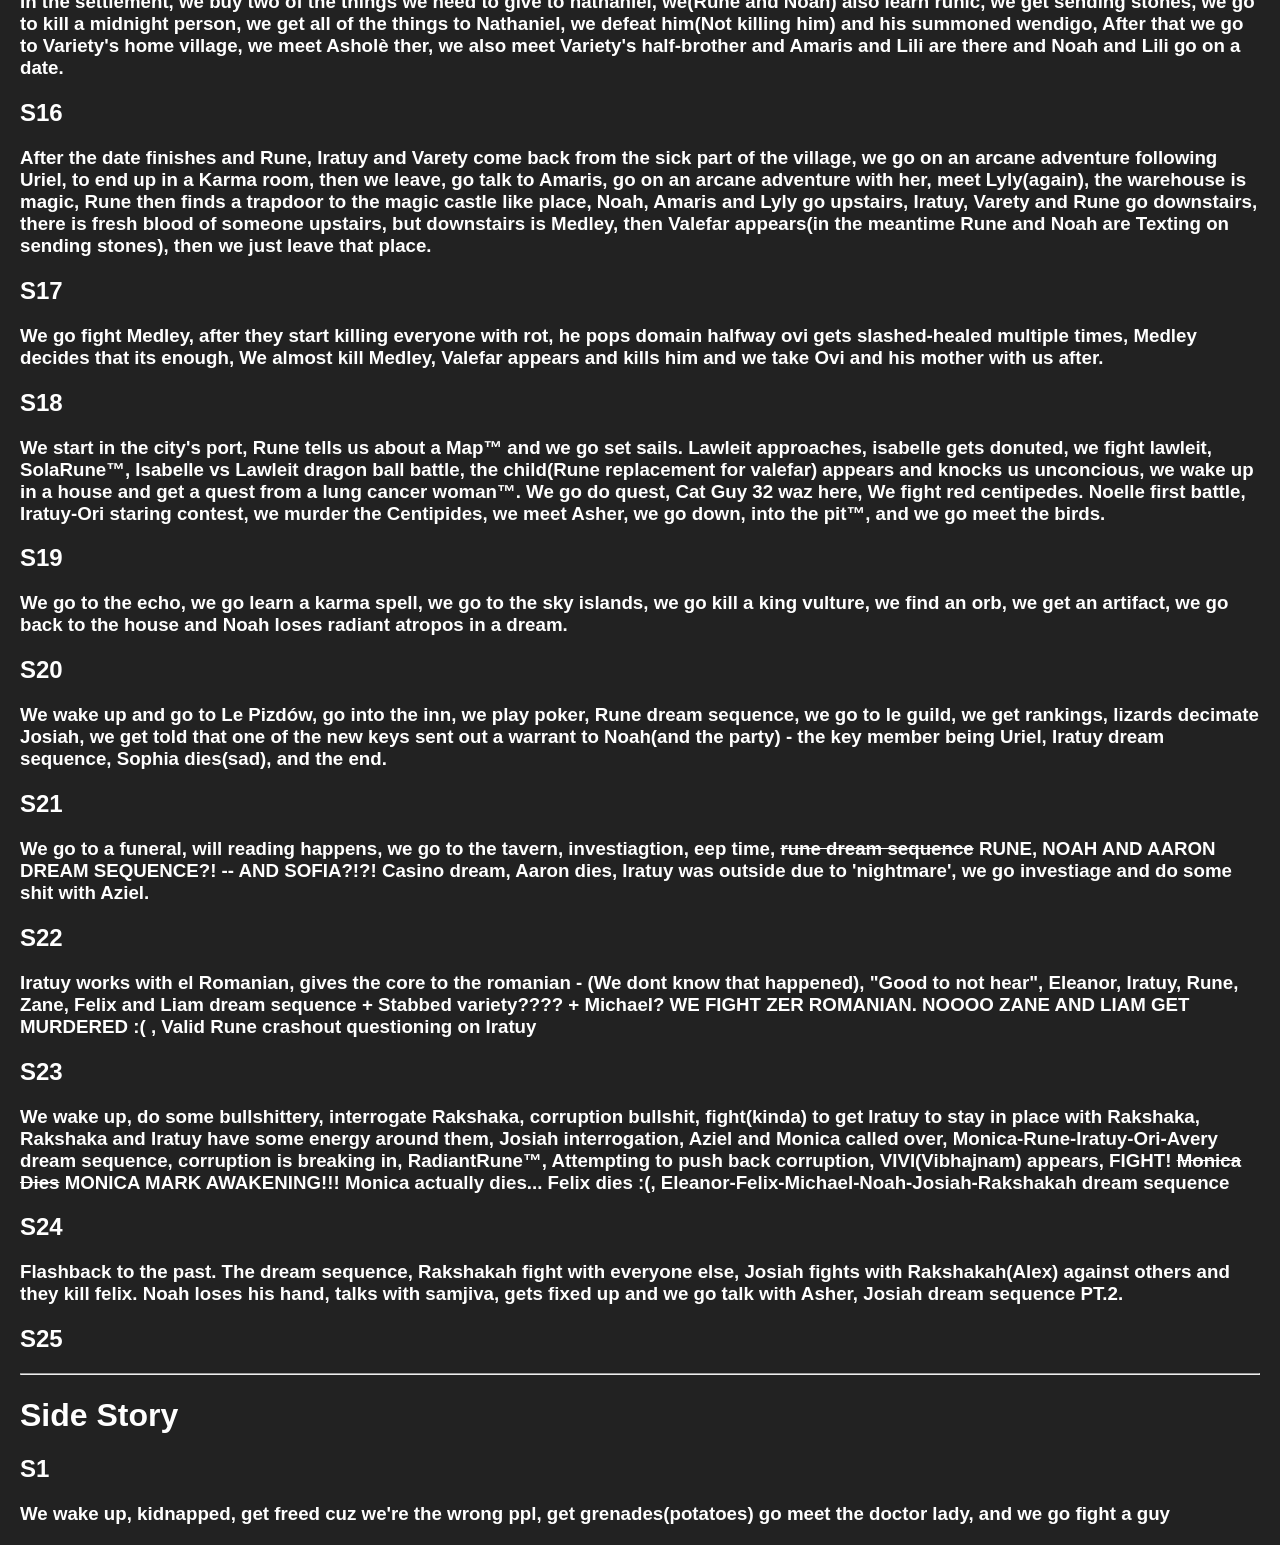
==== commit 68e54f18: "Update index.html" ====
--- a/index.html
+++ b/index.html
@@ -39,6 +39,8 @@
 			<option value="S21">S21</option>
 			<option value="S22">S22</option>
 			<option value="S23">S23</option>
+			<option value="S24">S24</option>
+			<option value="S25">S25</option>
 			<hr>
 			<option value="SS1">SS1</option>
 		</select>
@@ -213,6 +215,11 @@
 
 		<h2 id="S24"> S24 </h2>
 		<h3>
+			Flashback to the past. The dream sequence, Rakshakah fight with everyone else, Josiah fights with Rakshakah(Alex) against others and they kill felix. Noah loses his hand, talks with samjiva, gets fixed up and we go talk with Asher, Josiah dream sequence PT.2.
+		</h3>
+
+		<h2 id="S25"> S25 </h2>
+		<h3>
 			
 		</h3>
 		
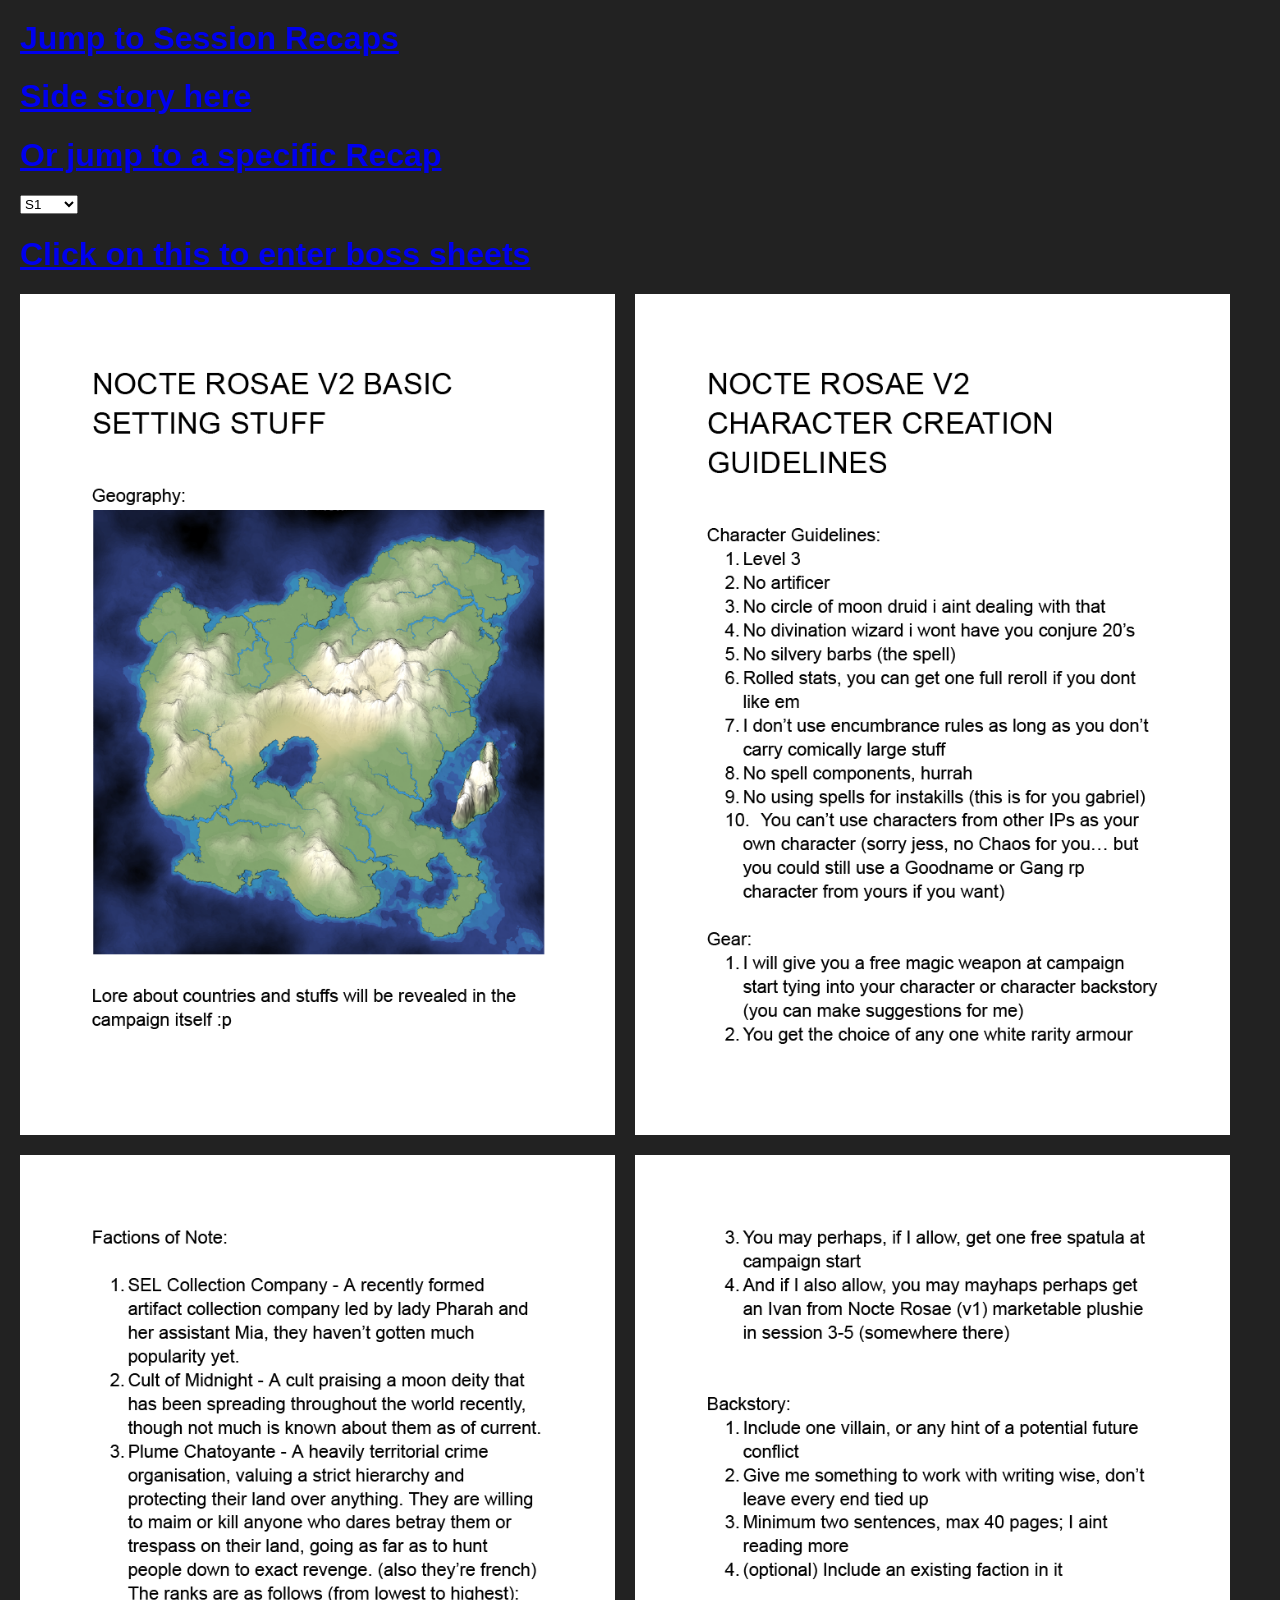
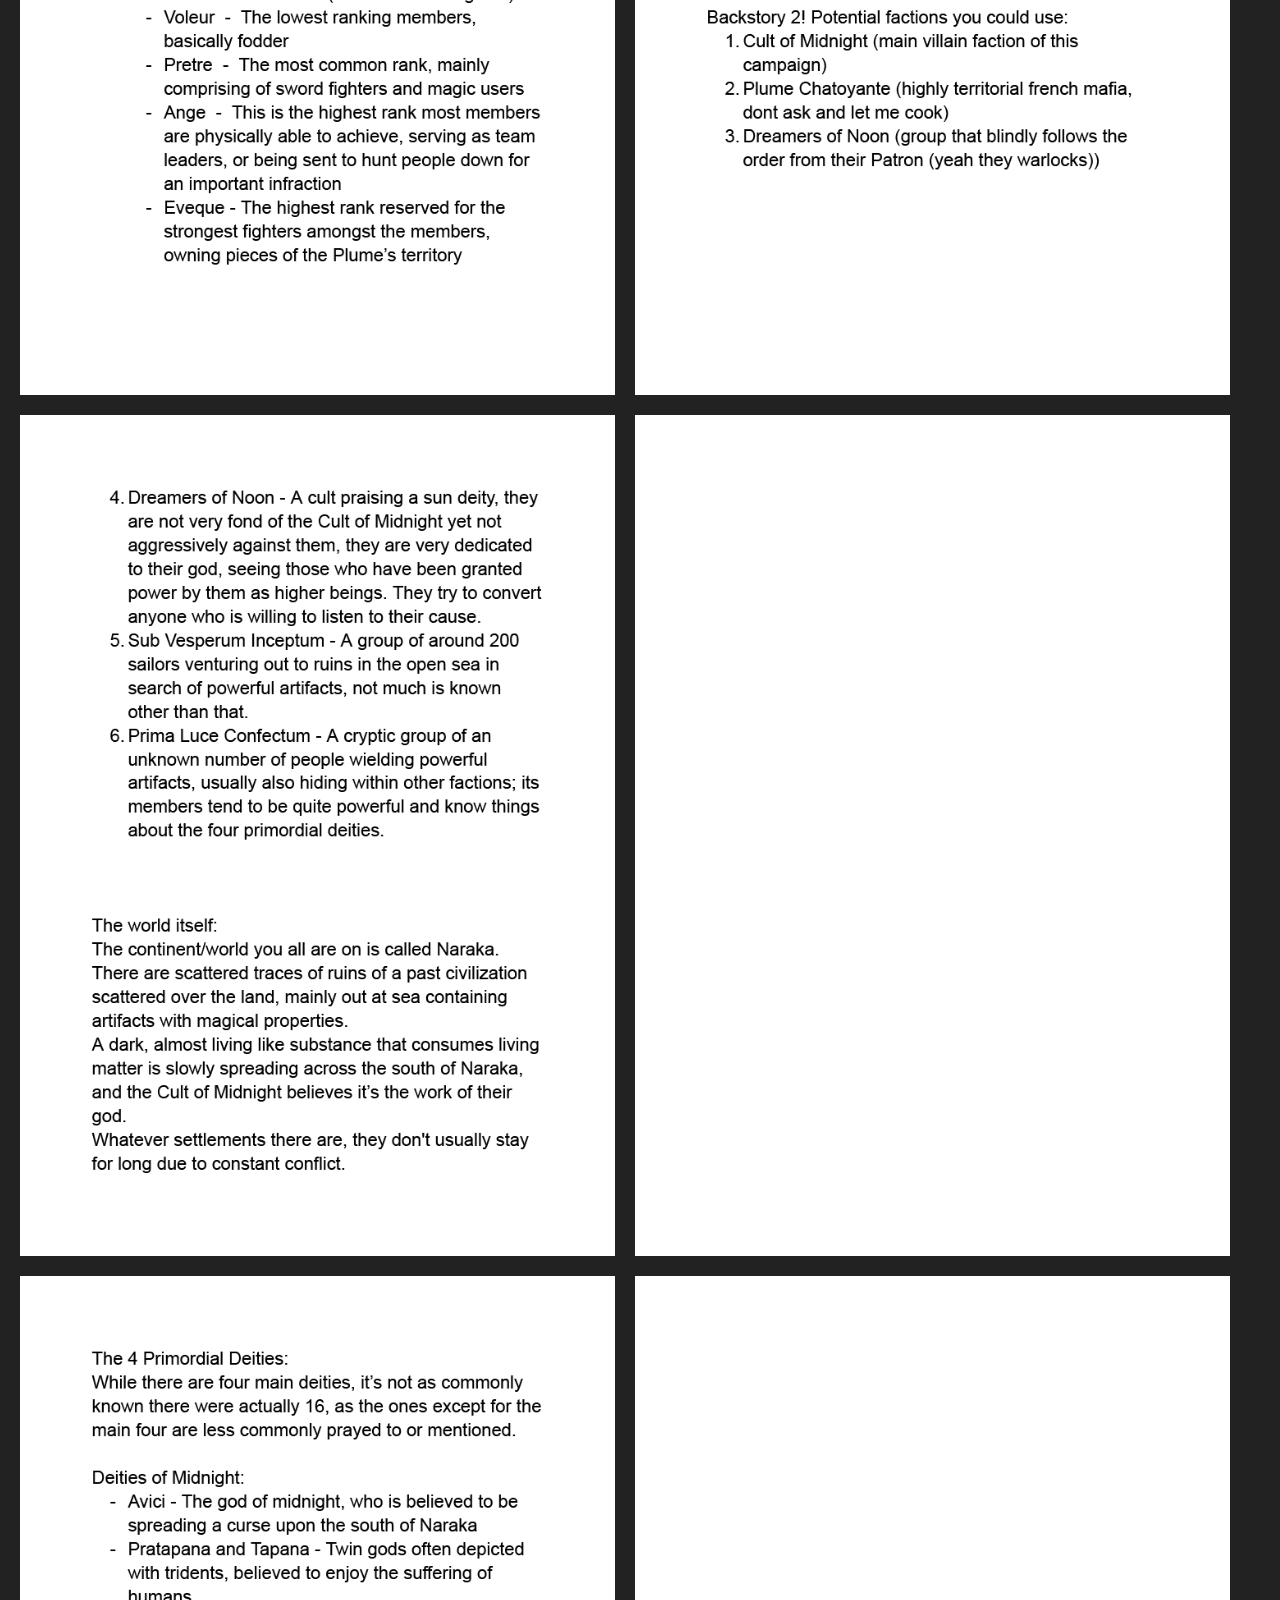
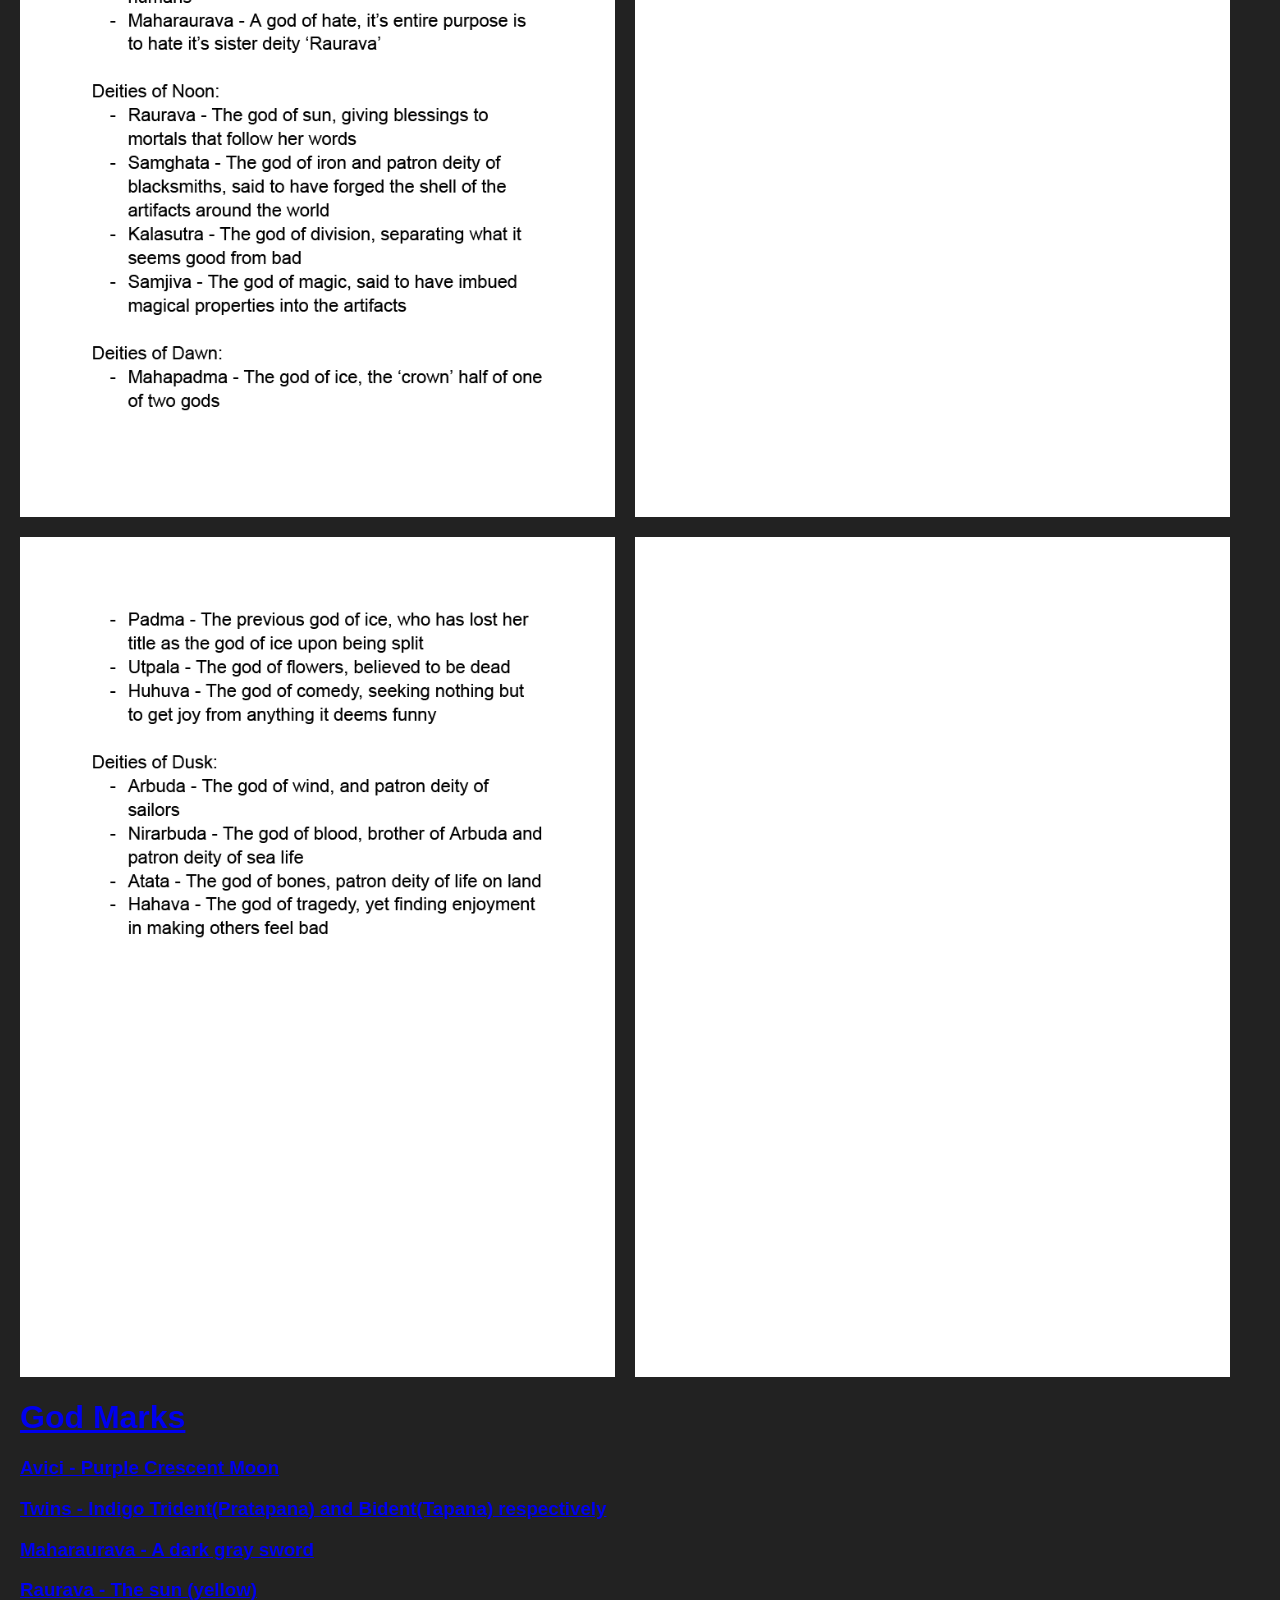
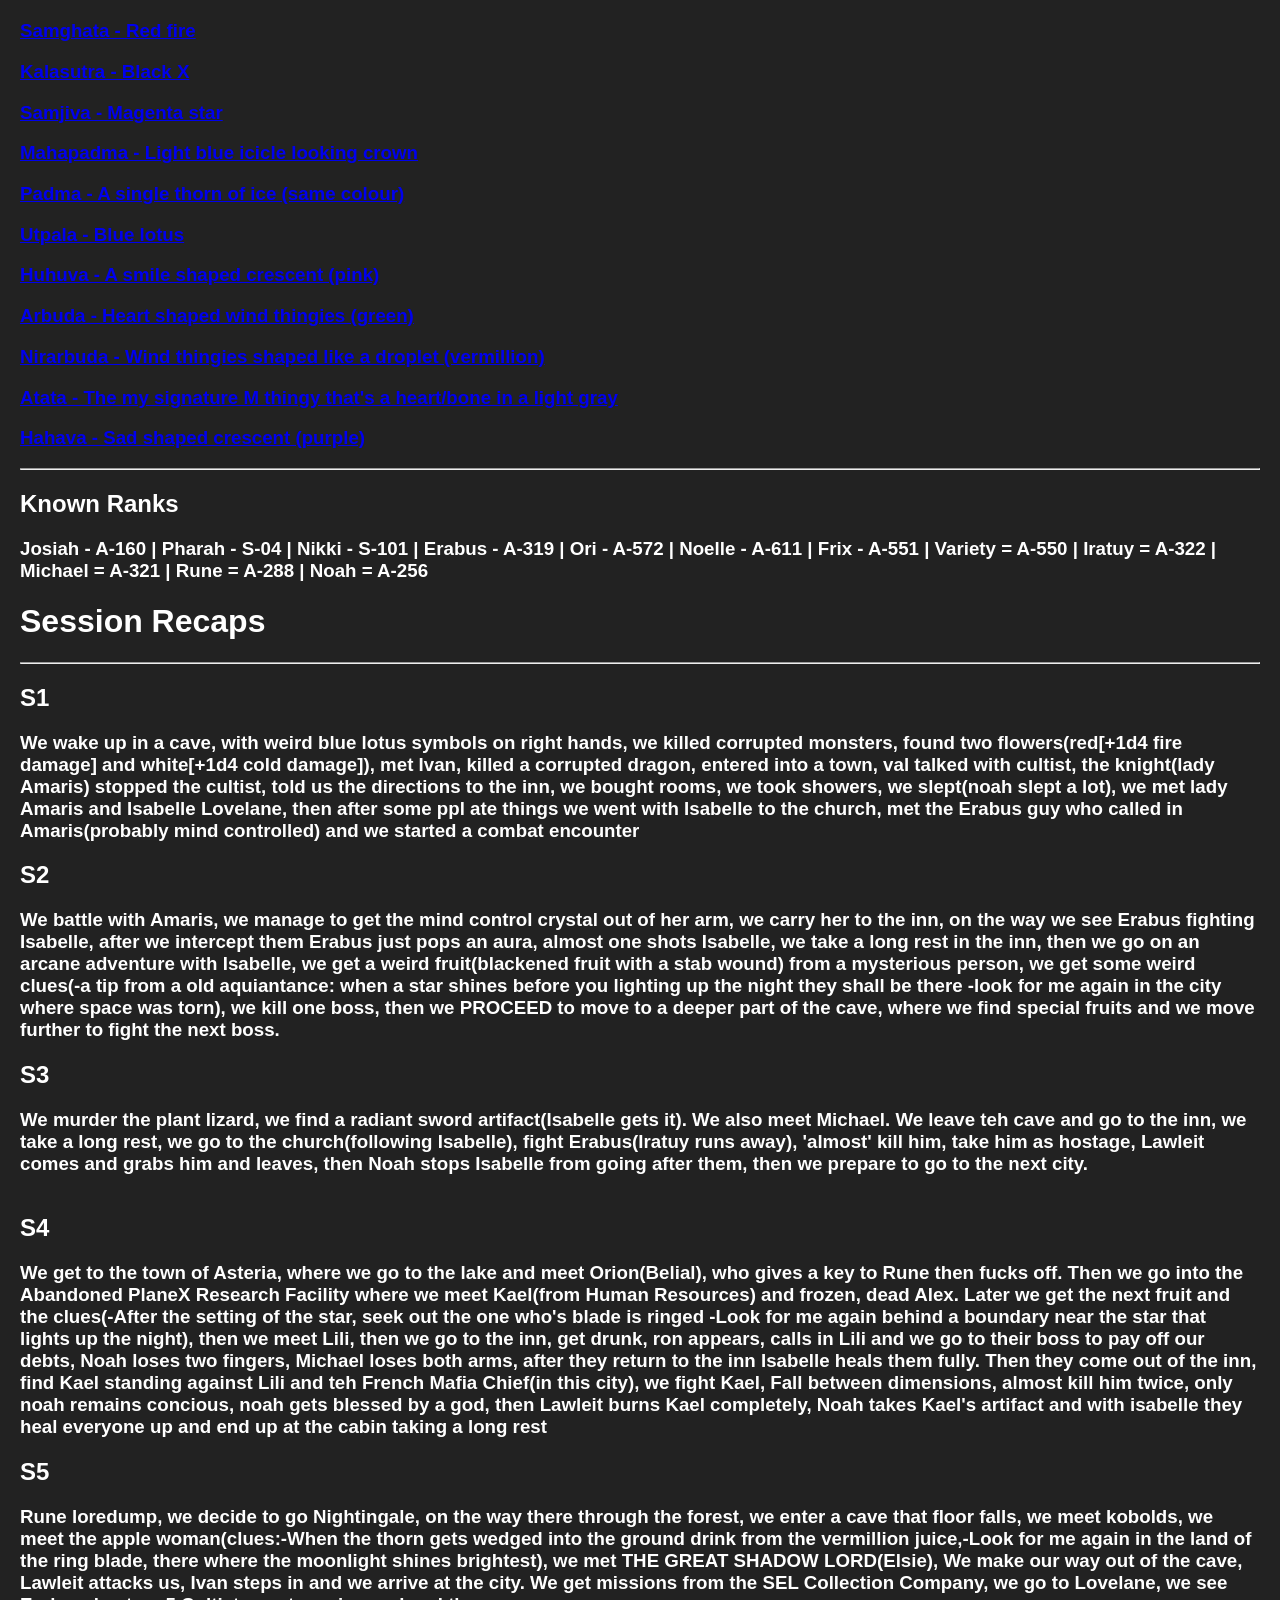
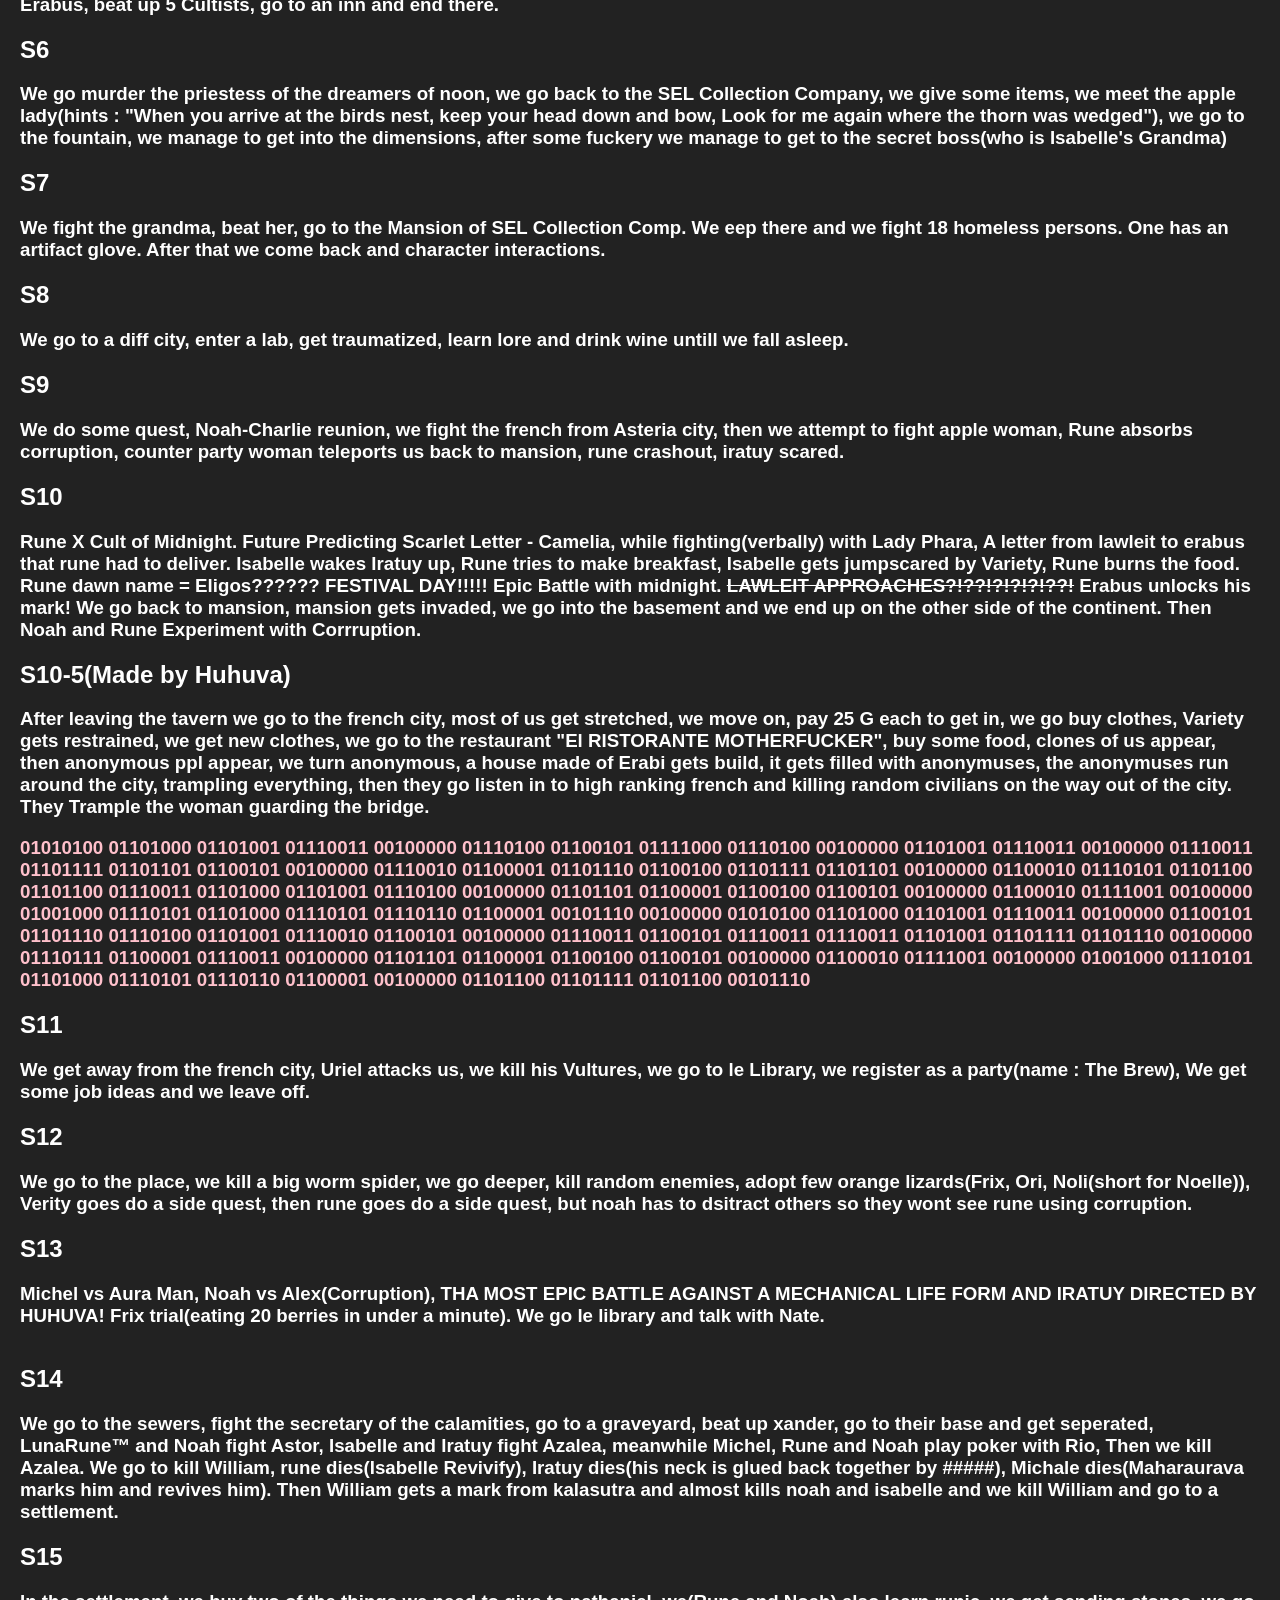
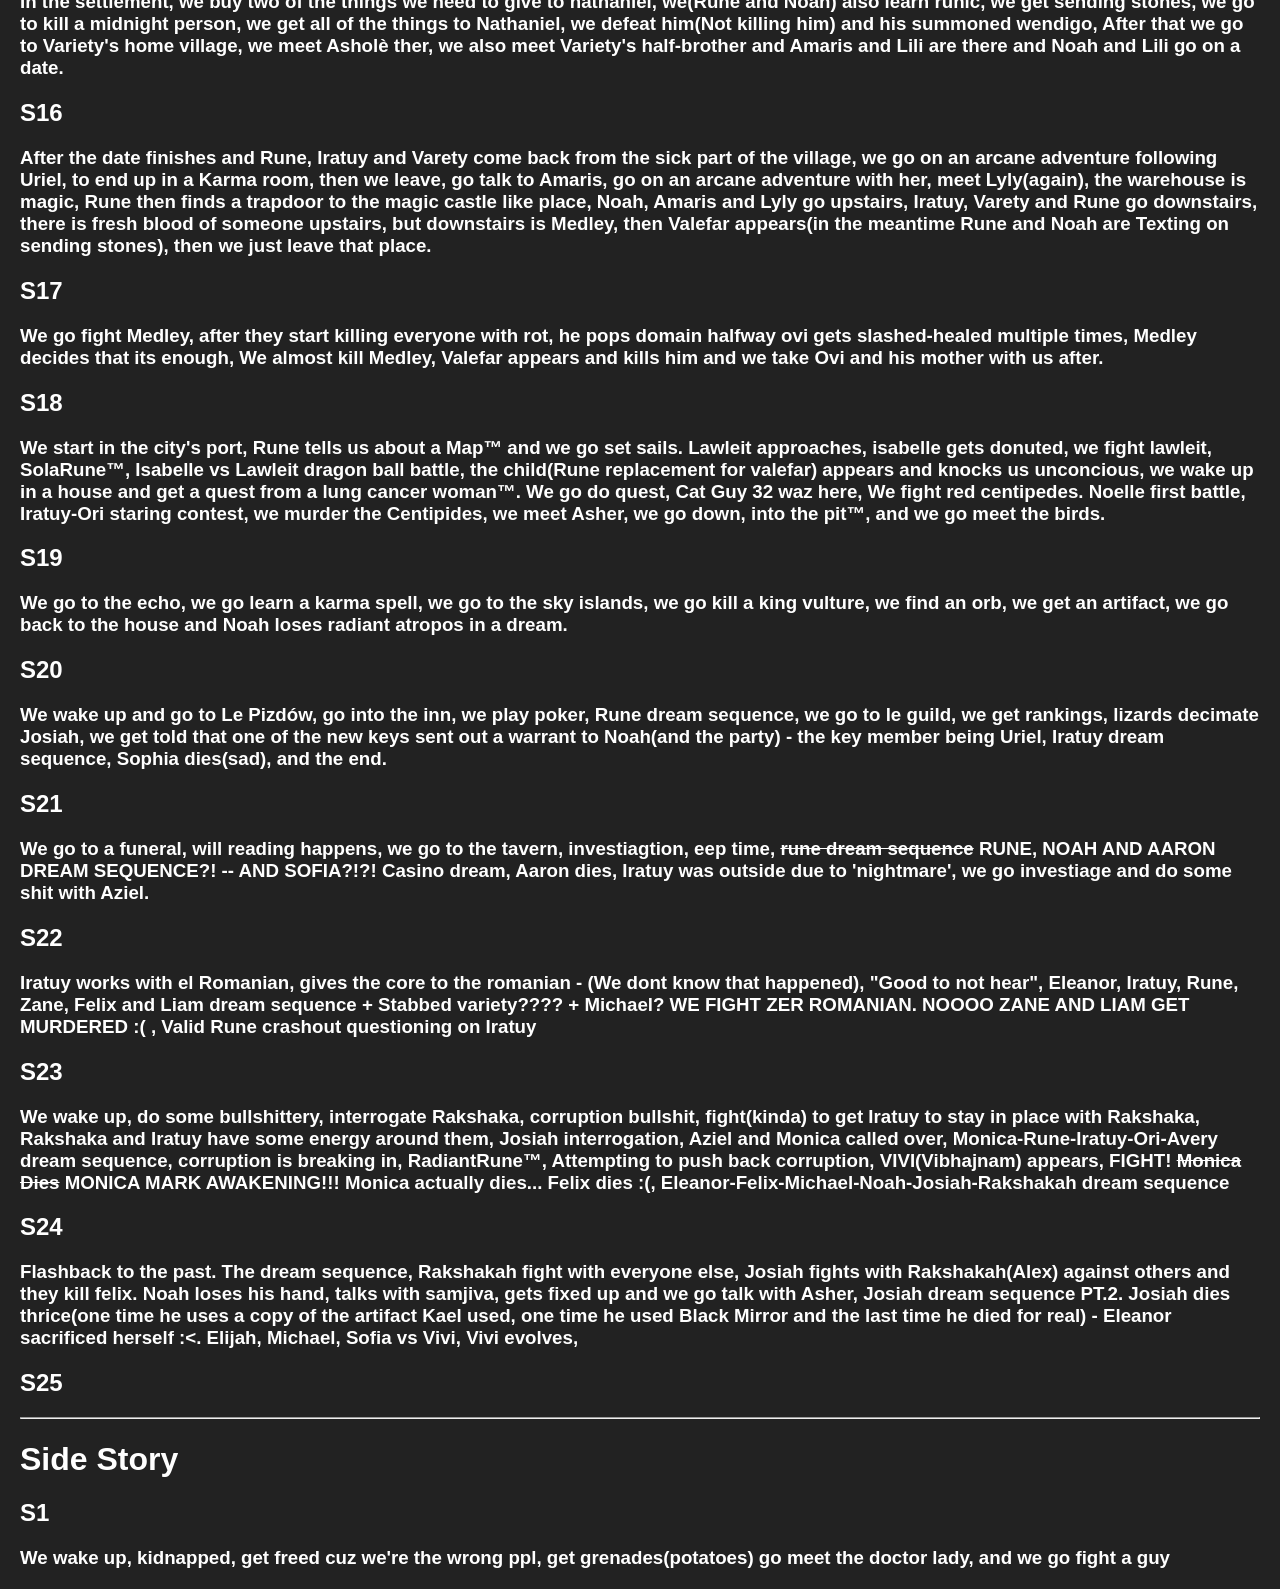
==== commit 55922c70: "Update index.html" ====
--- a/index.html
+++ b/index.html
@@ -215,7 +215,7 @@
 
 		<h2 id="S24"> S24 </h2>
 		<h3>
-			Flashback to the past. The dream sequence, Rakshakah fight with everyone else, Josiah fights with Rakshakah(Alex) against others and they kill felix. Noah loses his hand, talks with samjiva, gets fixed up and we go talk with Asher, Josiah dream sequence PT.2.
+			Flashback to the past. The dream sequence, Rakshakah fight with everyone else, Josiah fights with Rakshakah(Alex) against others and they kill felix. Noah loses his hand, talks with samjiva, gets fixed up and we go talk with Asher, Josiah dream sequence PT.2. Josiah dies thrice(one time he uses a copy of the artifact Kael used, one time he used Black Mirror and the last time he died for real) - Eleanor sacrificed herself :<. Elijah, Michael, Sofia vs Vivi, Vivi evolves, 
 		</h3>
 
 		<h2 id="S25"> S25 </h2>
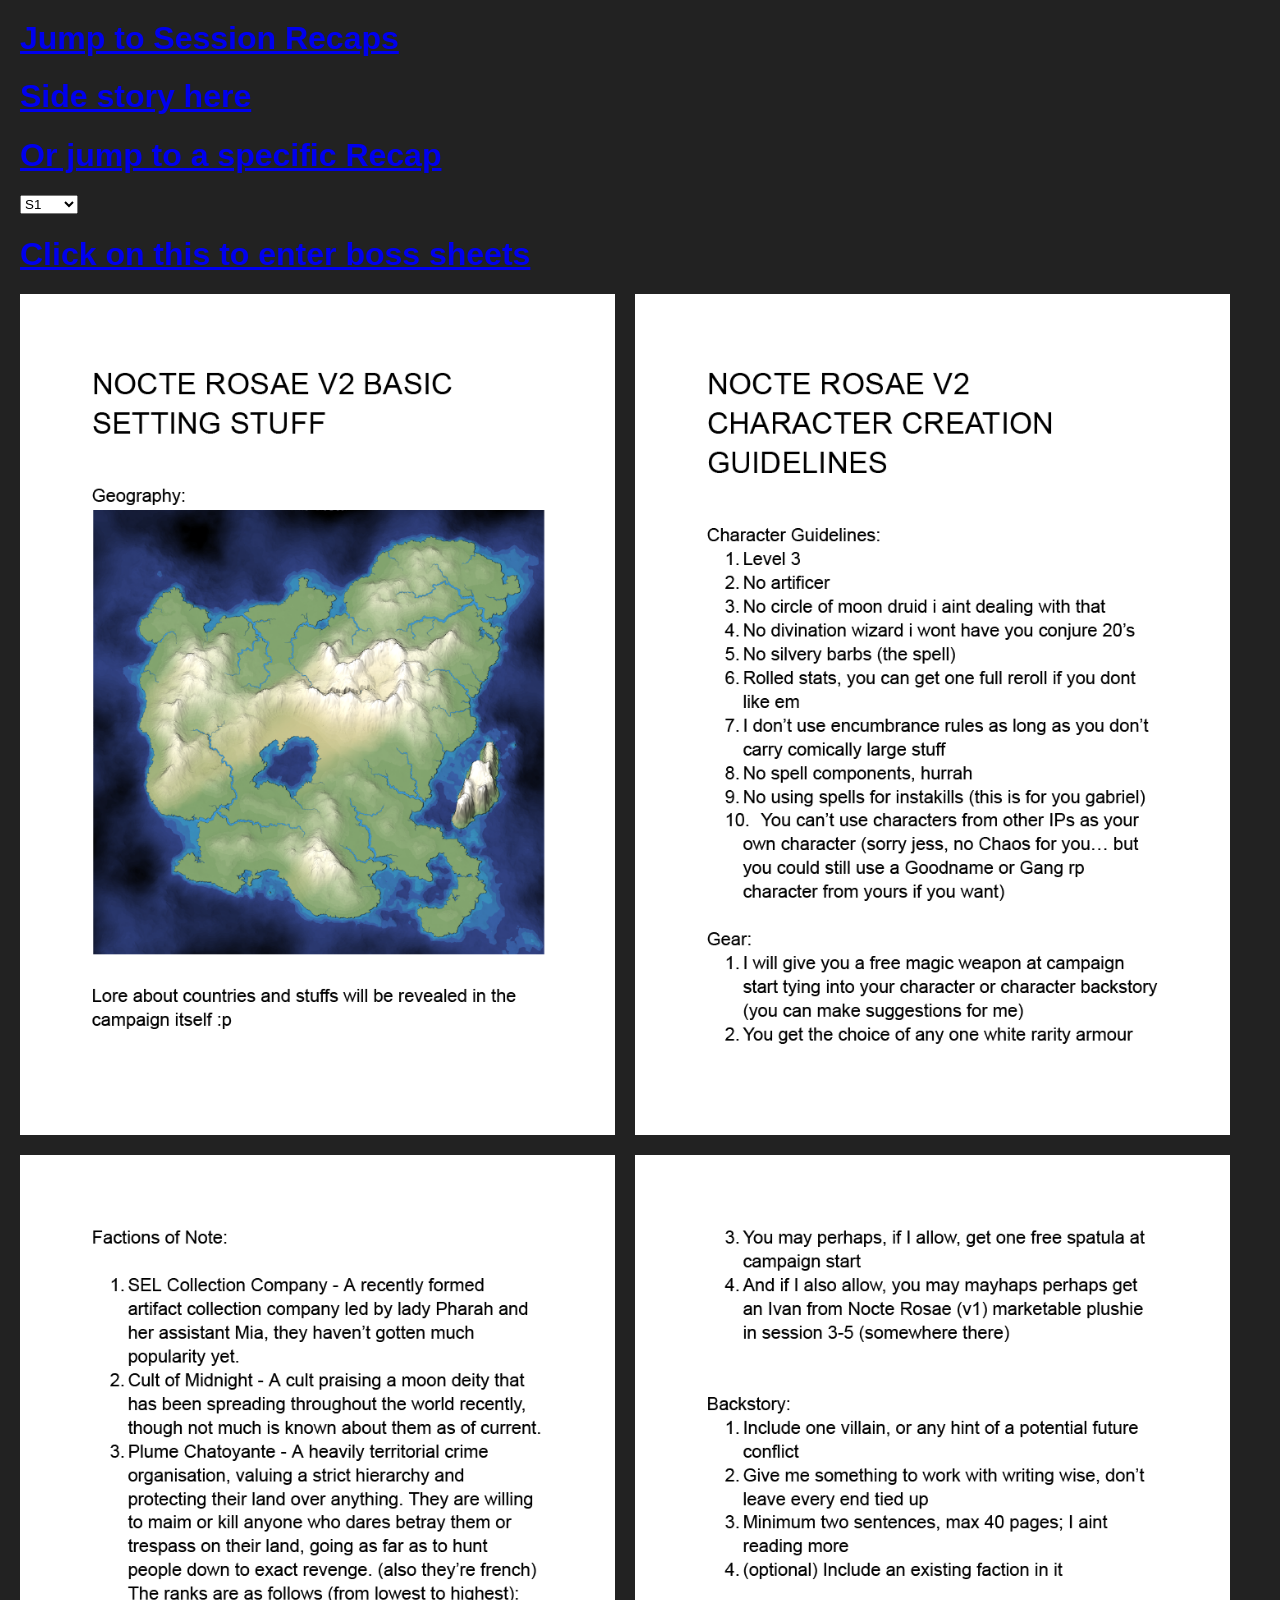
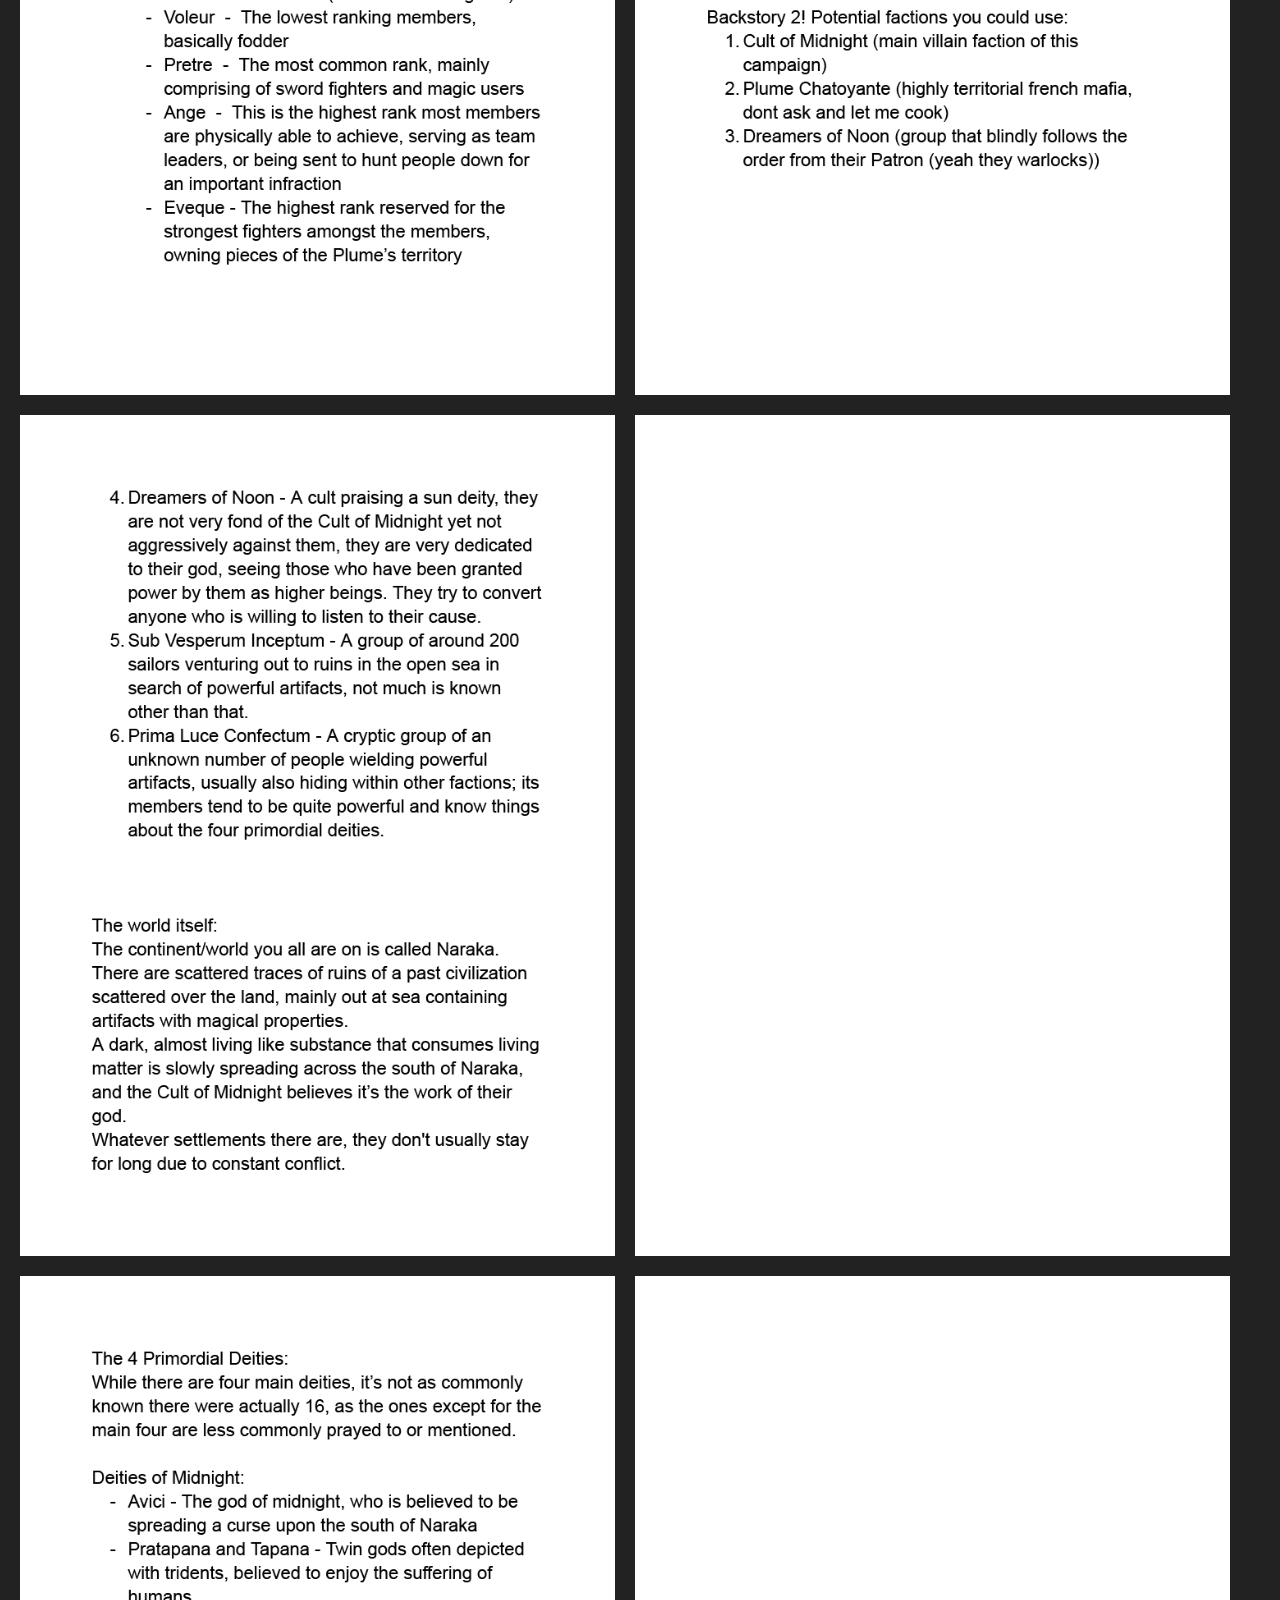
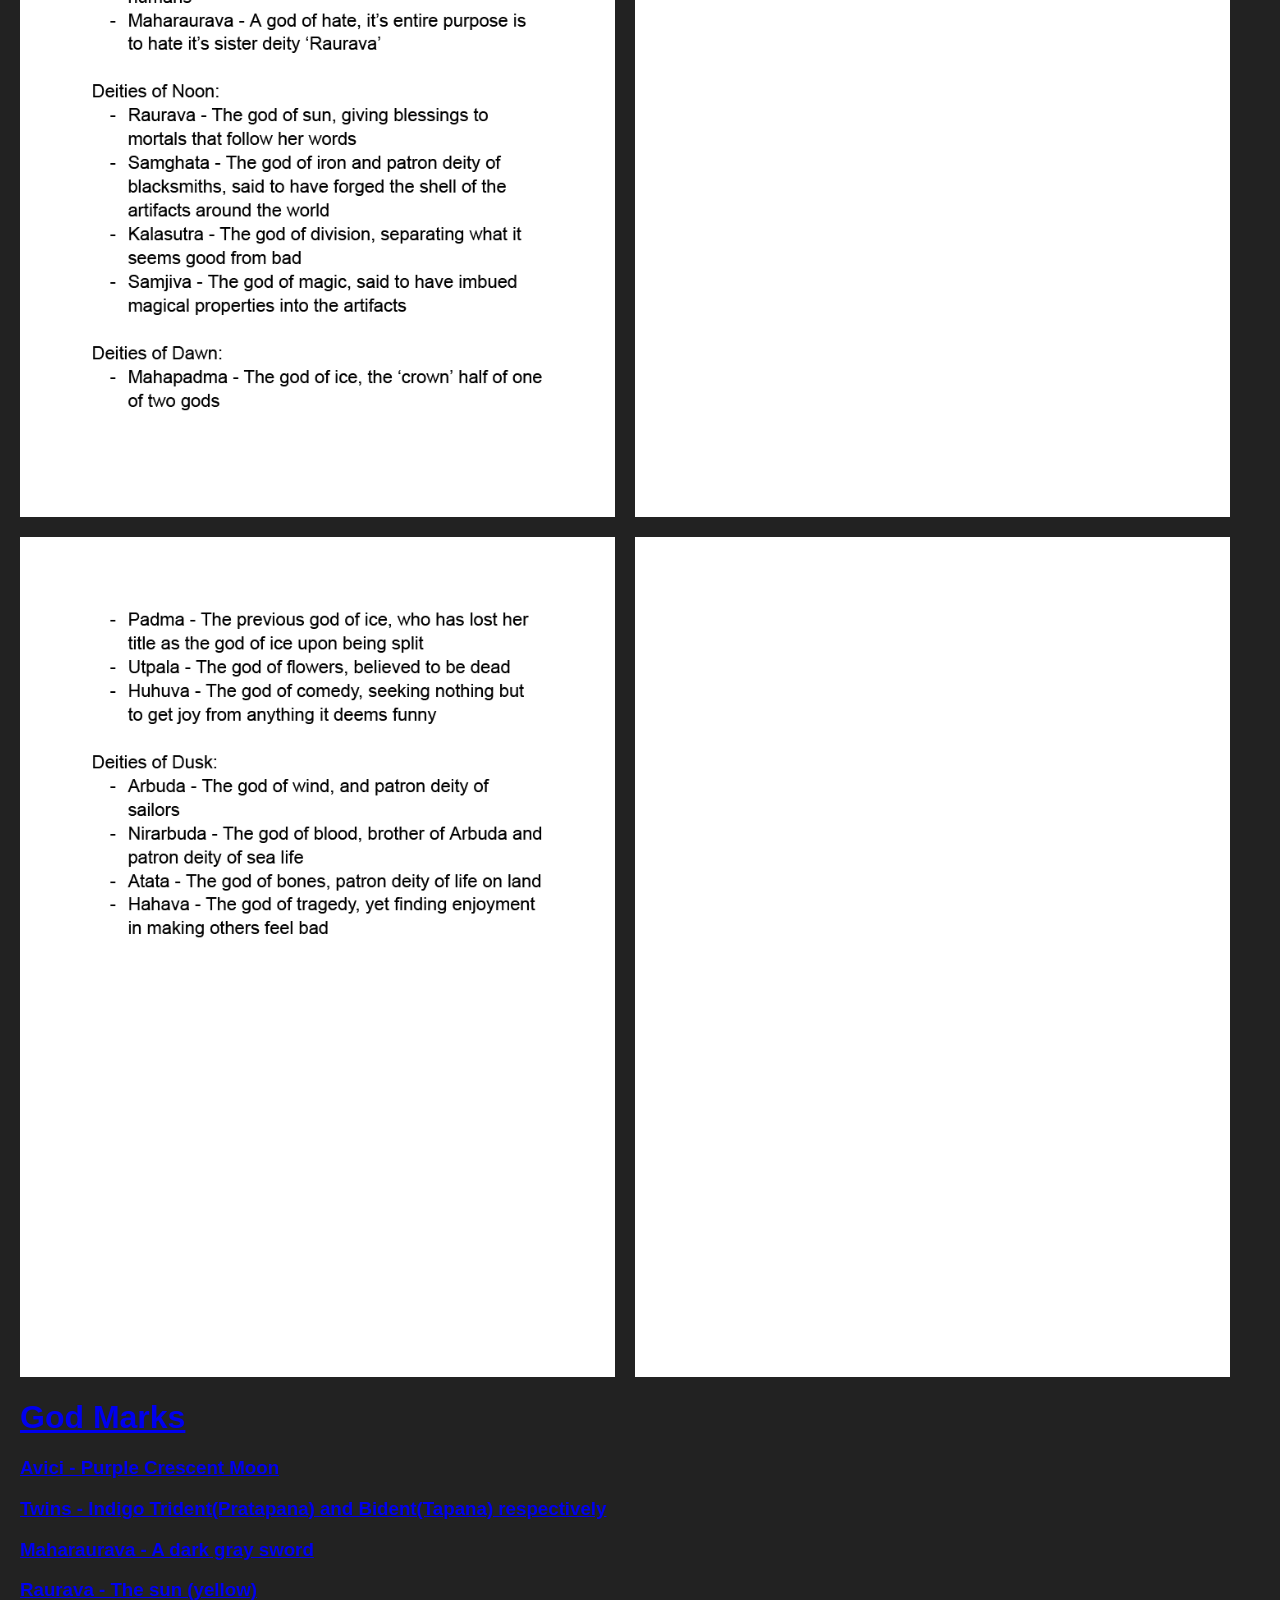
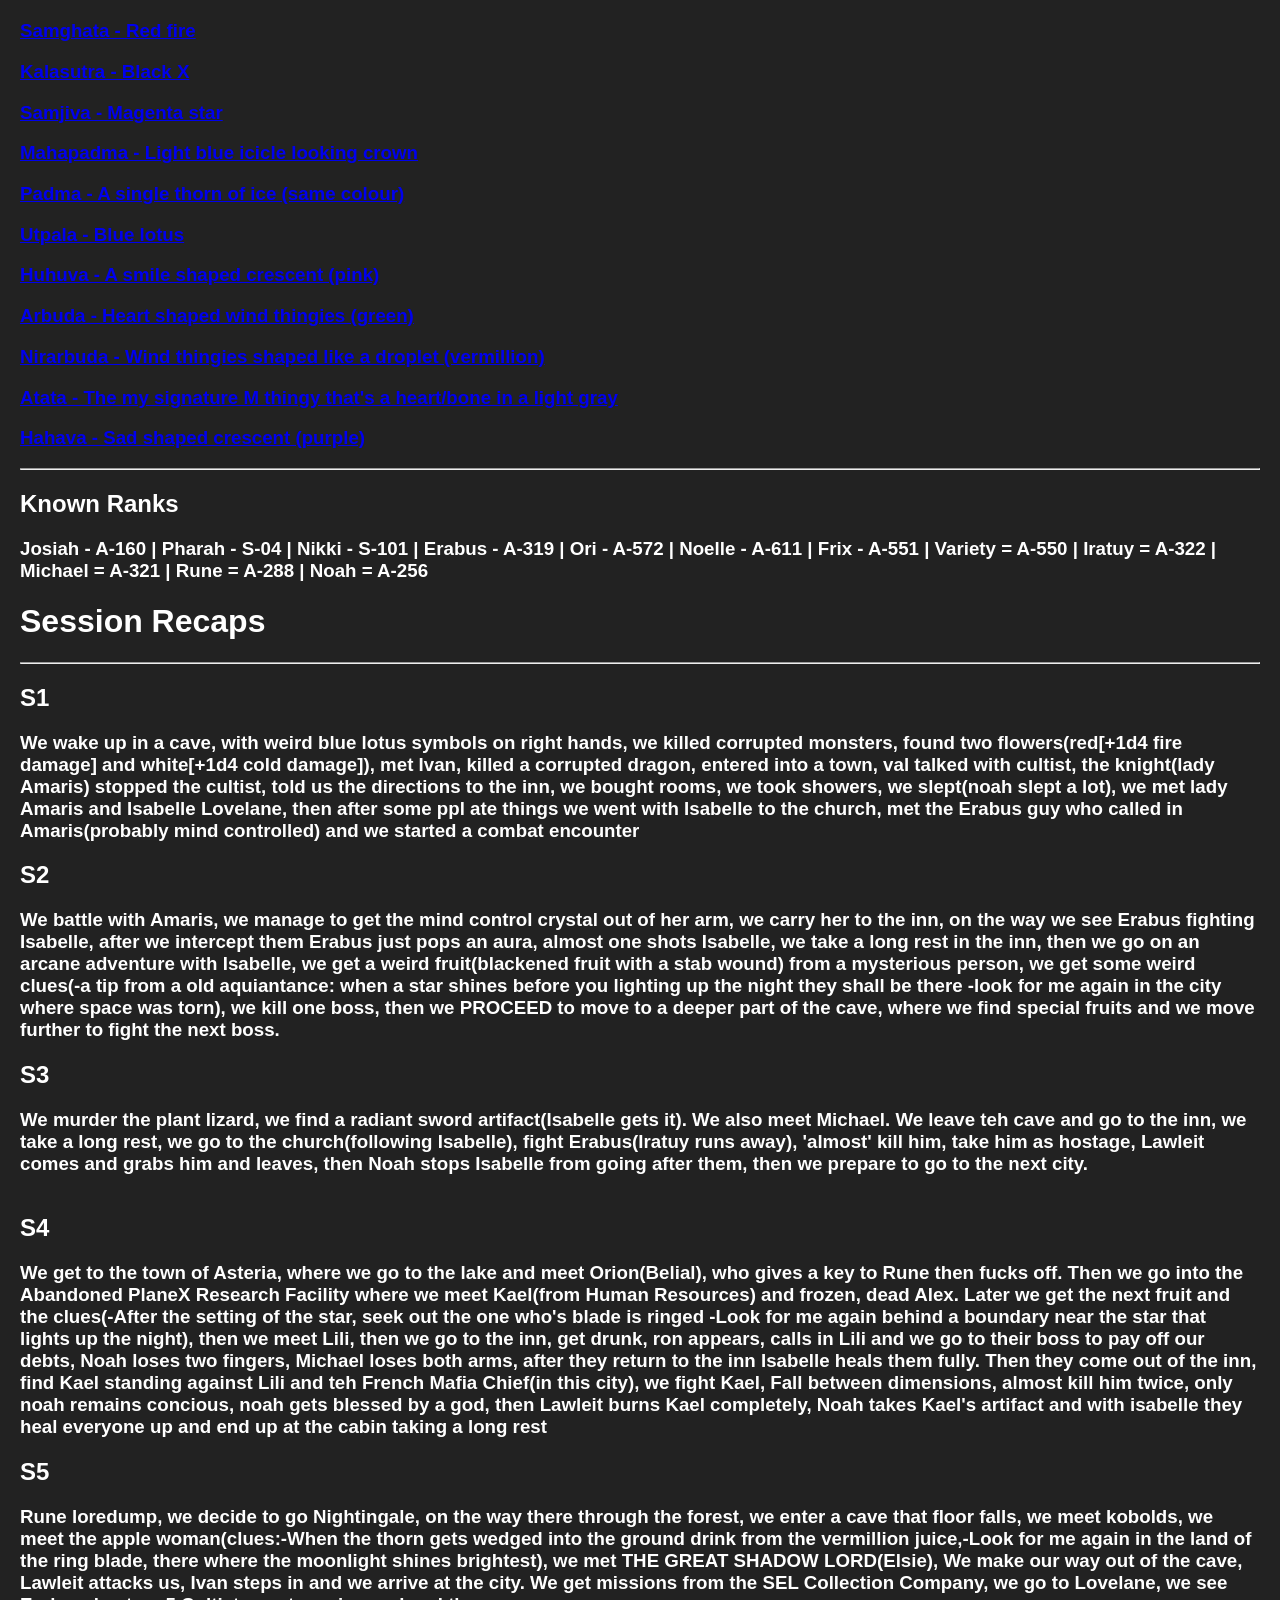
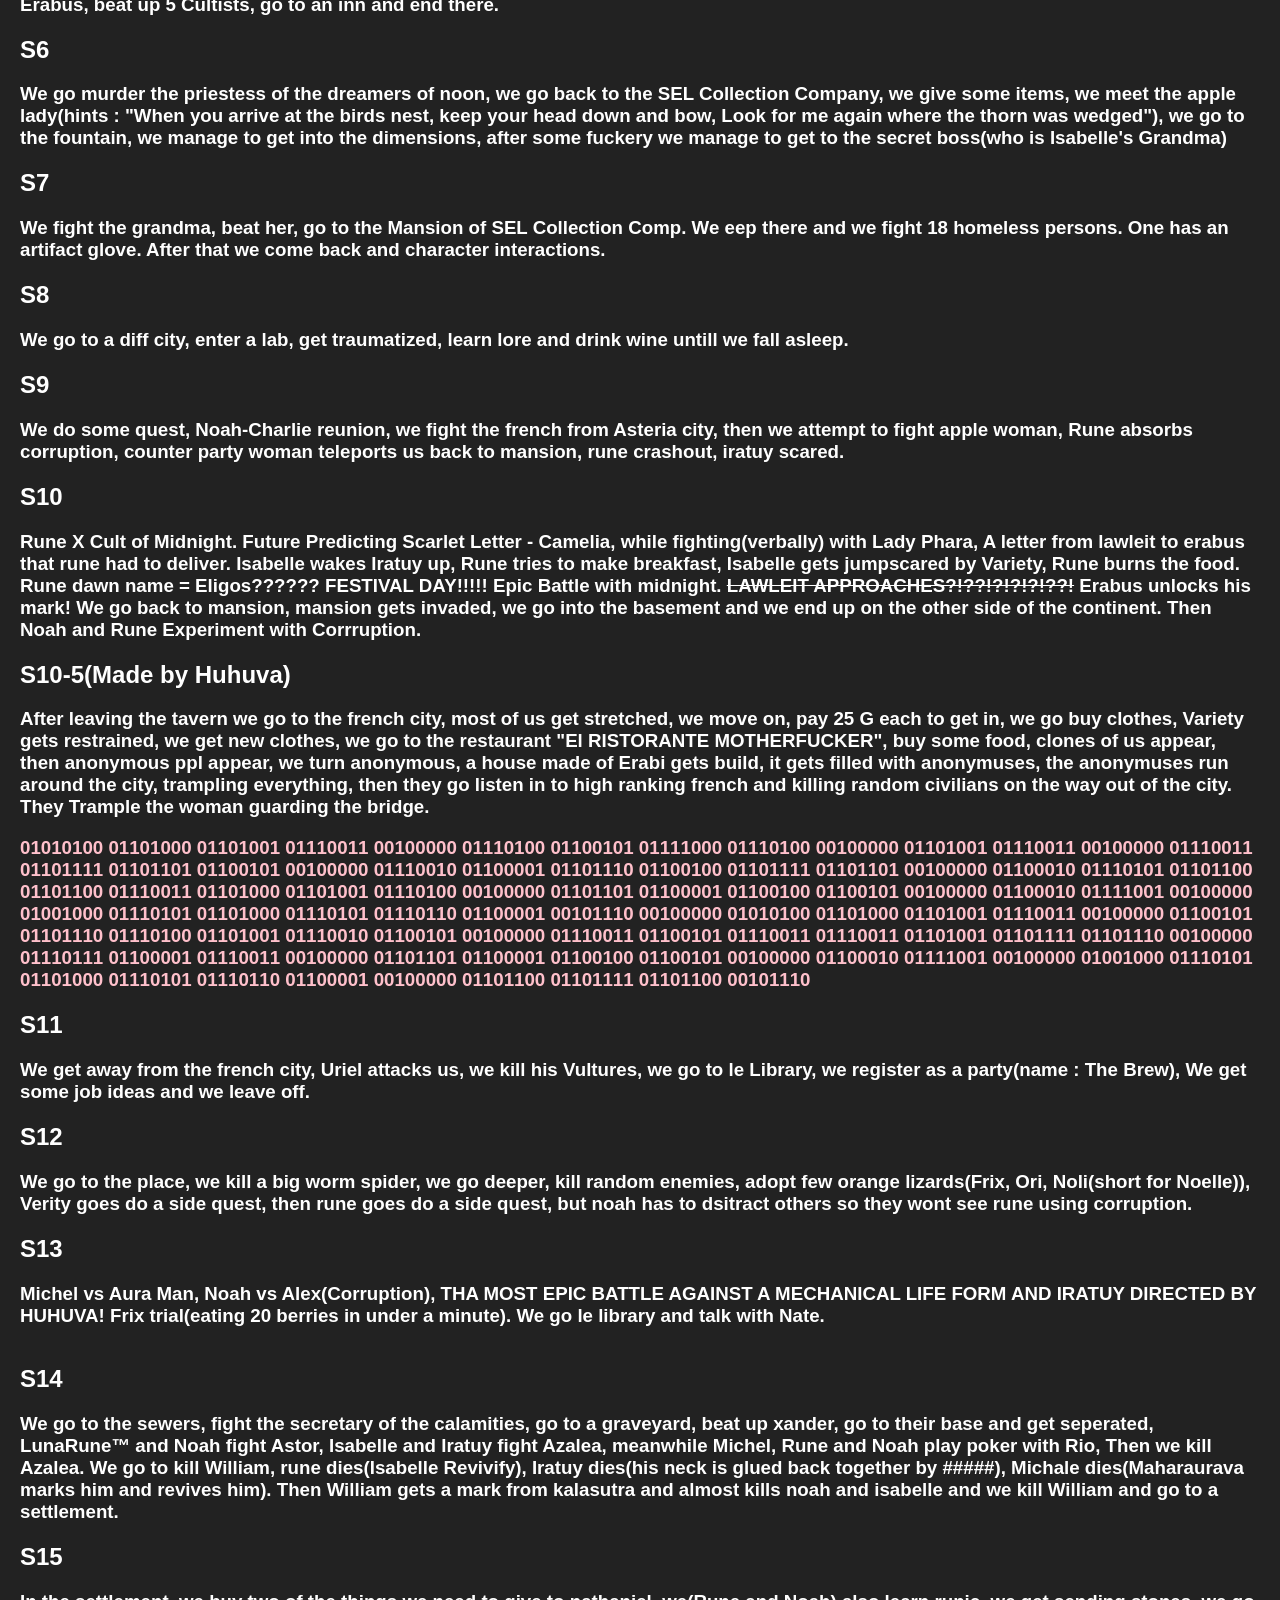
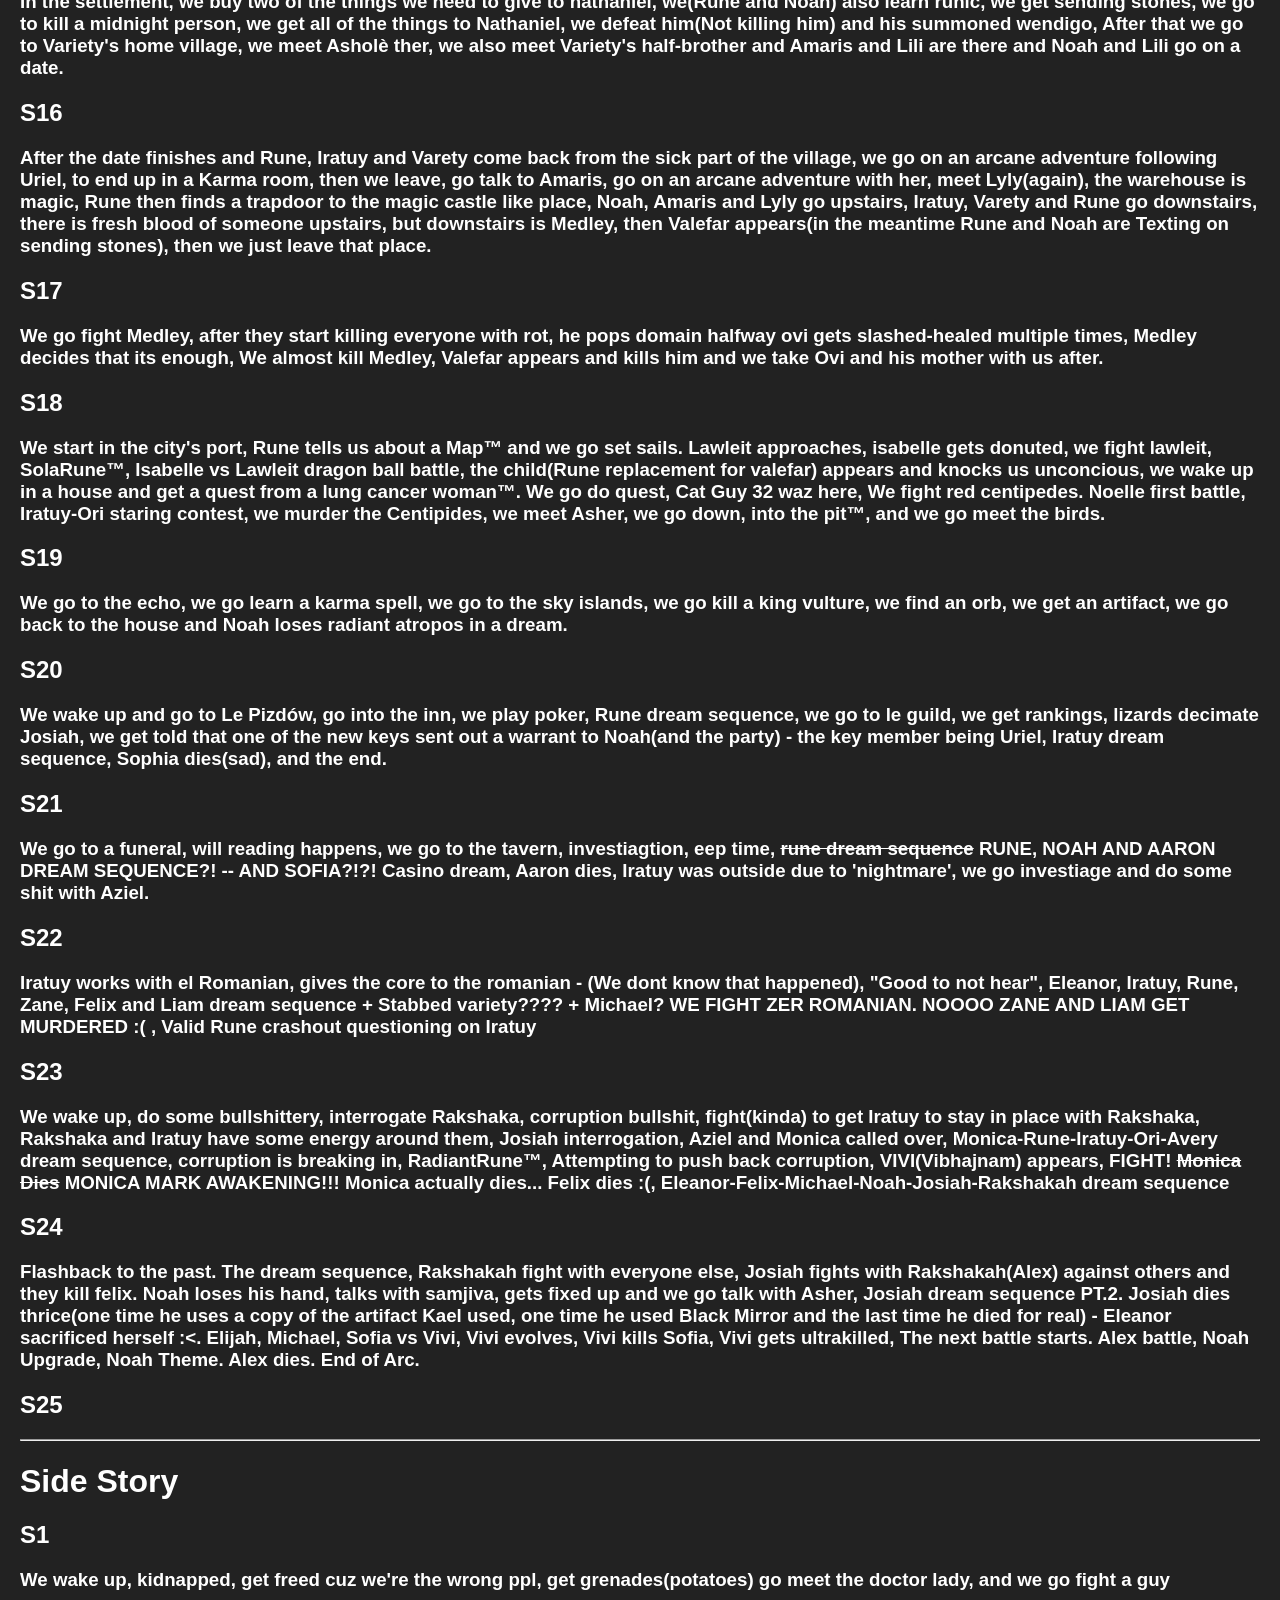
==== commit ab29868a: "Update index.html" ====
--- a/index.html
+++ b/index.html
@@ -215,7 +215,7 @@
 
 		<h2 id="S24"> S24 </h2>
 		<h3>
-			Flashback to the past. The dream sequence, Rakshakah fight with everyone else, Josiah fights with Rakshakah(Alex) against others and they kill felix. Noah loses his hand, talks with samjiva, gets fixed up and we go talk with Asher, Josiah dream sequence PT.2. Josiah dies thrice(one time he uses a copy of the artifact Kael used, one time he used Black Mirror and the last time he died for real) - Eleanor sacrificed herself :<. Elijah, Michael, Sofia vs Vivi, Vivi evolves, 
+			Flashback to the past. The dream sequence, Rakshakah fight with everyone else, Josiah fights with Rakshakah(Alex) against others and they kill felix. Noah loses his hand, talks with samjiva, gets fixed up and we go talk with Asher, Josiah dream sequence PT.2. Josiah dies thrice(one time he uses a copy of the artifact Kael used, one time he used Black Mirror and the last time he died for real) - Eleanor sacrificed herself :<. Elijah, Michael, Sofia vs Vivi, Vivi evolves, Vivi kills Sofia, Vivi gets ultrakilled, The next battle starts. Alex battle, Noah Upgrade, Noah Theme. Alex dies. End of Arc.
 		</h3>
 
 		<h2 id="S25"> S25 </h2>
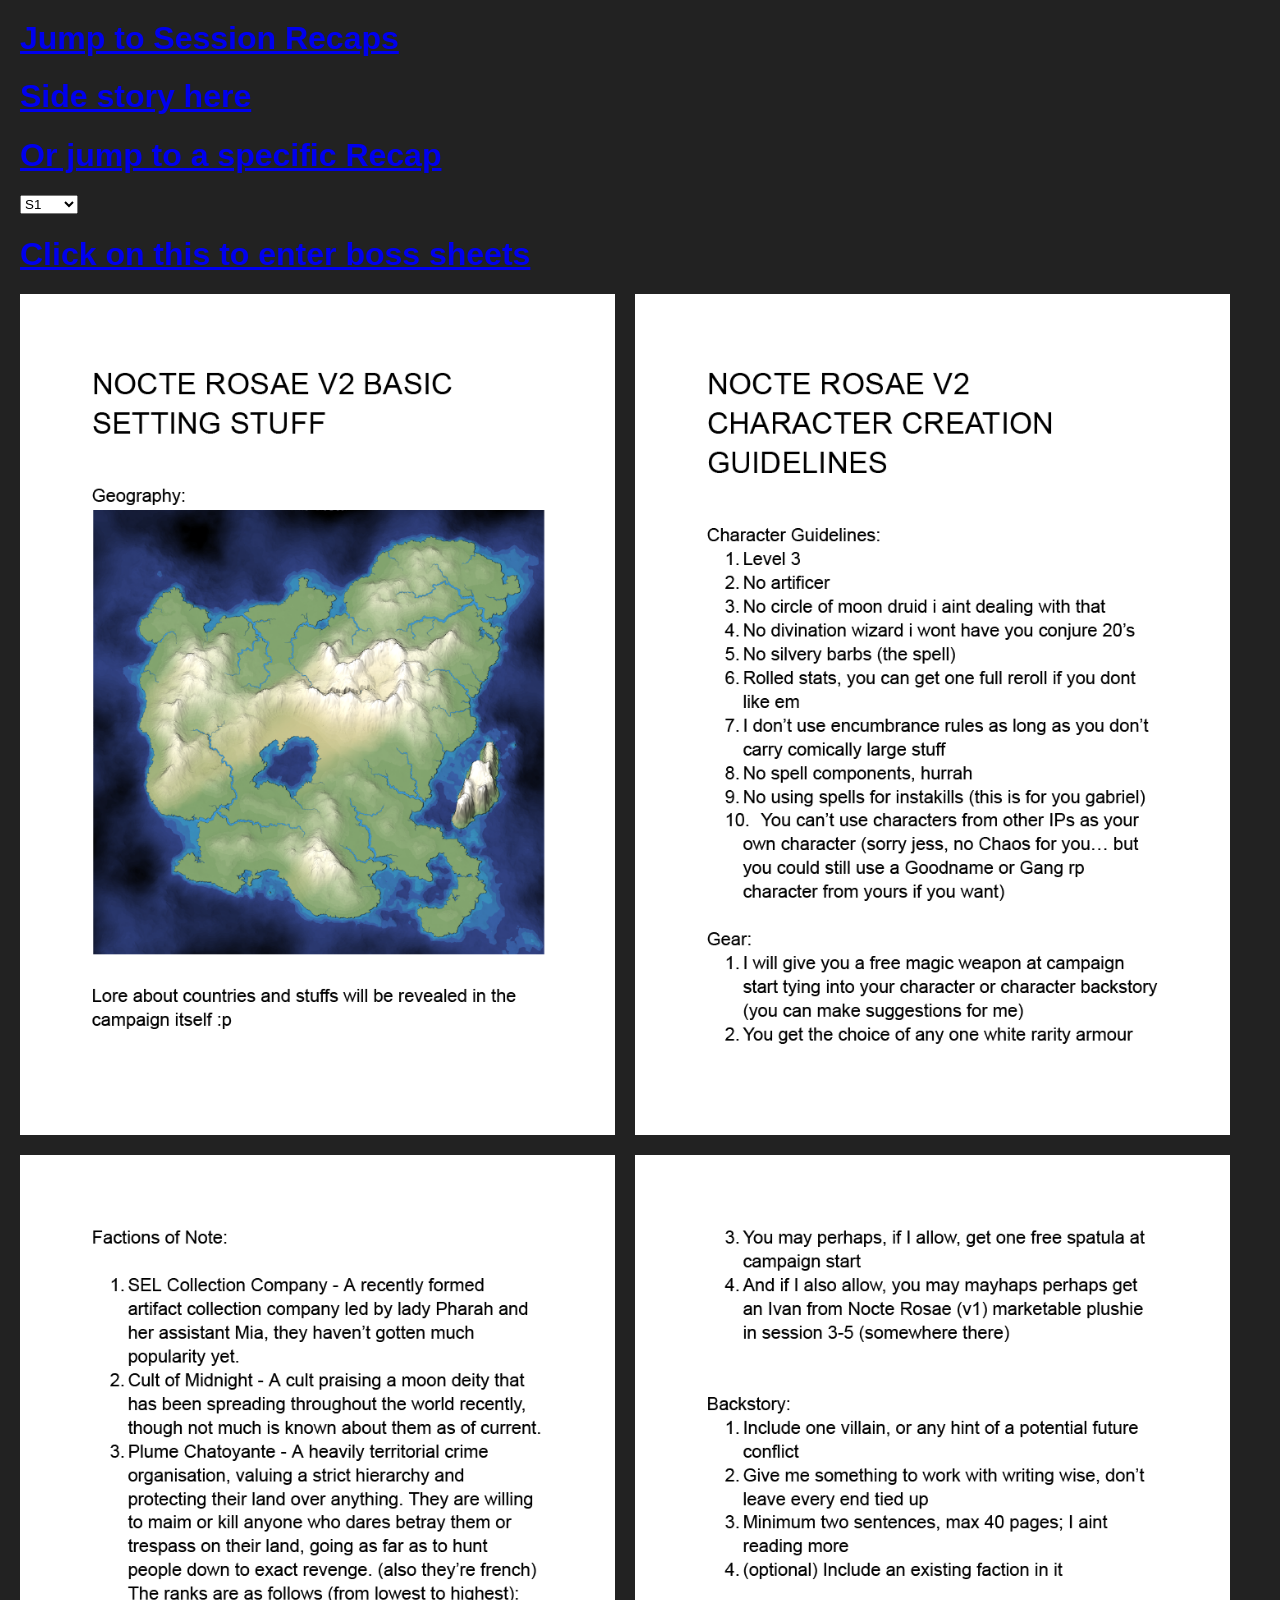
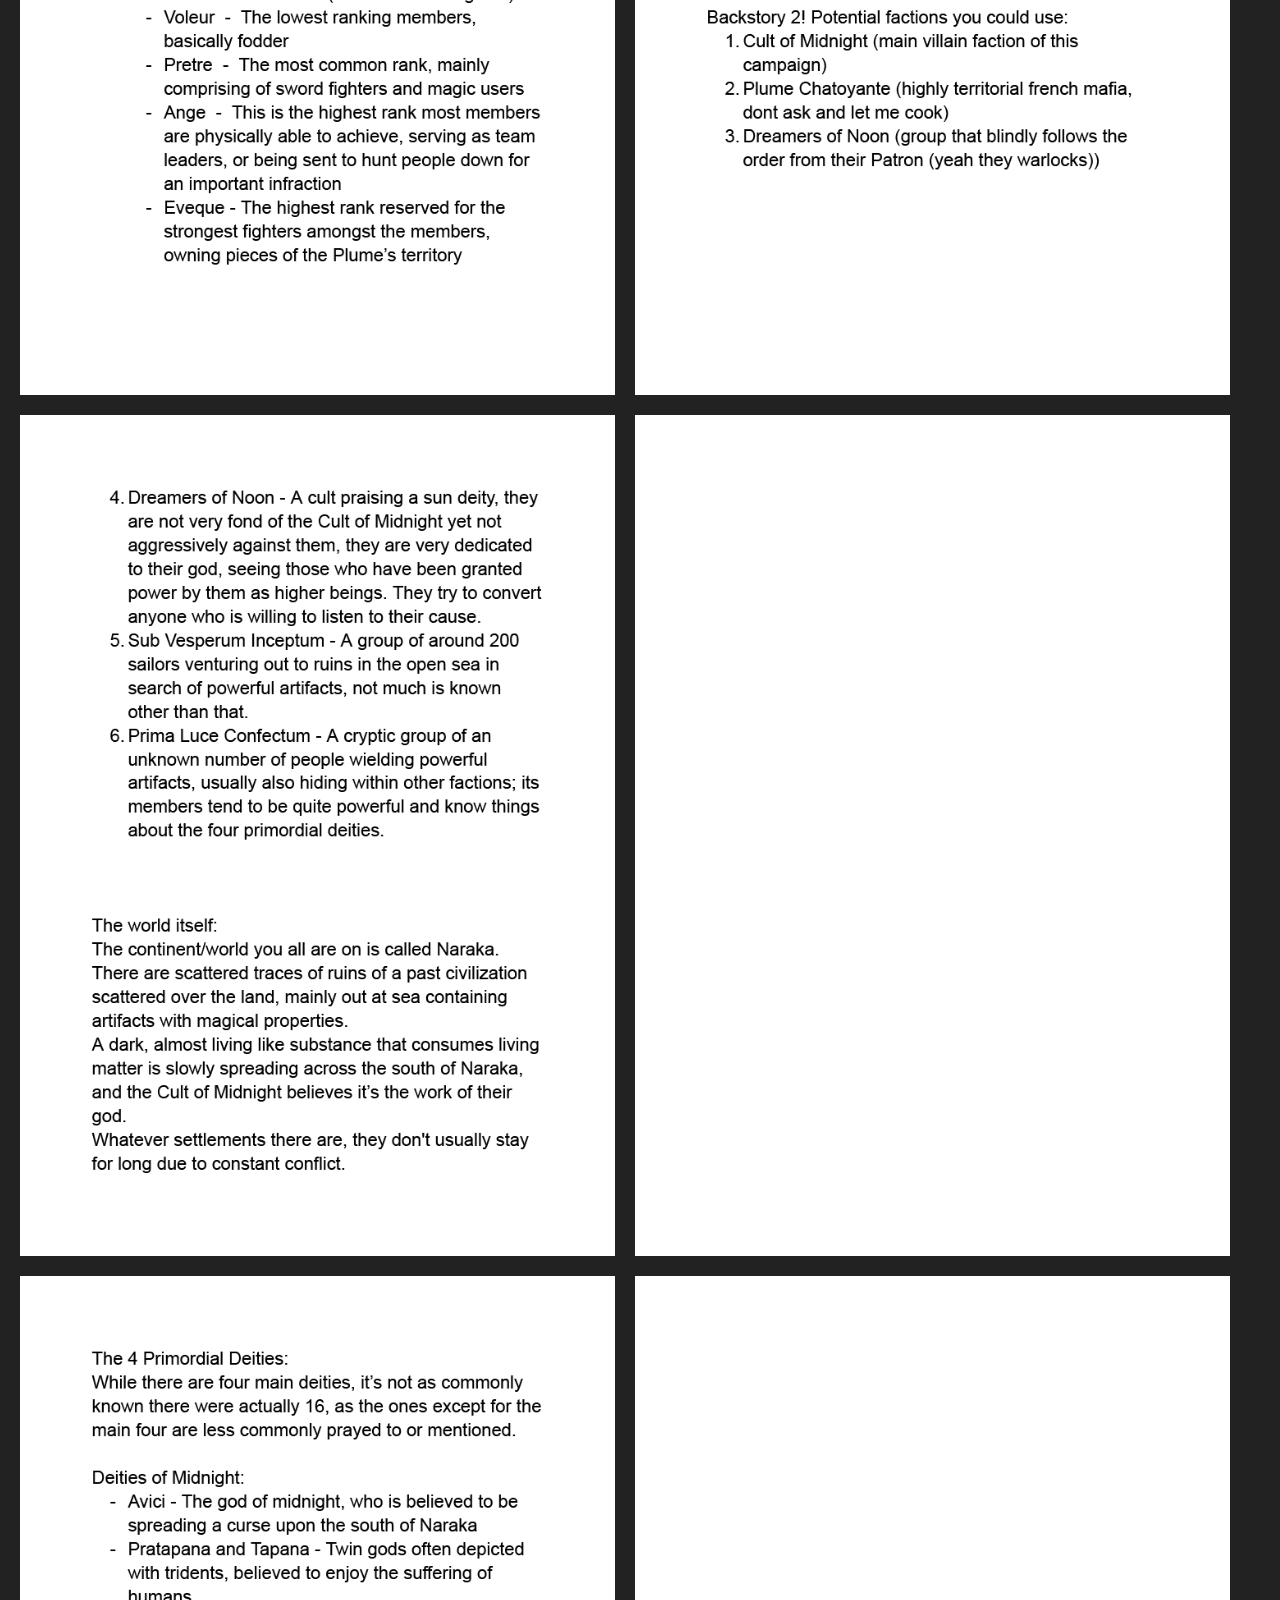
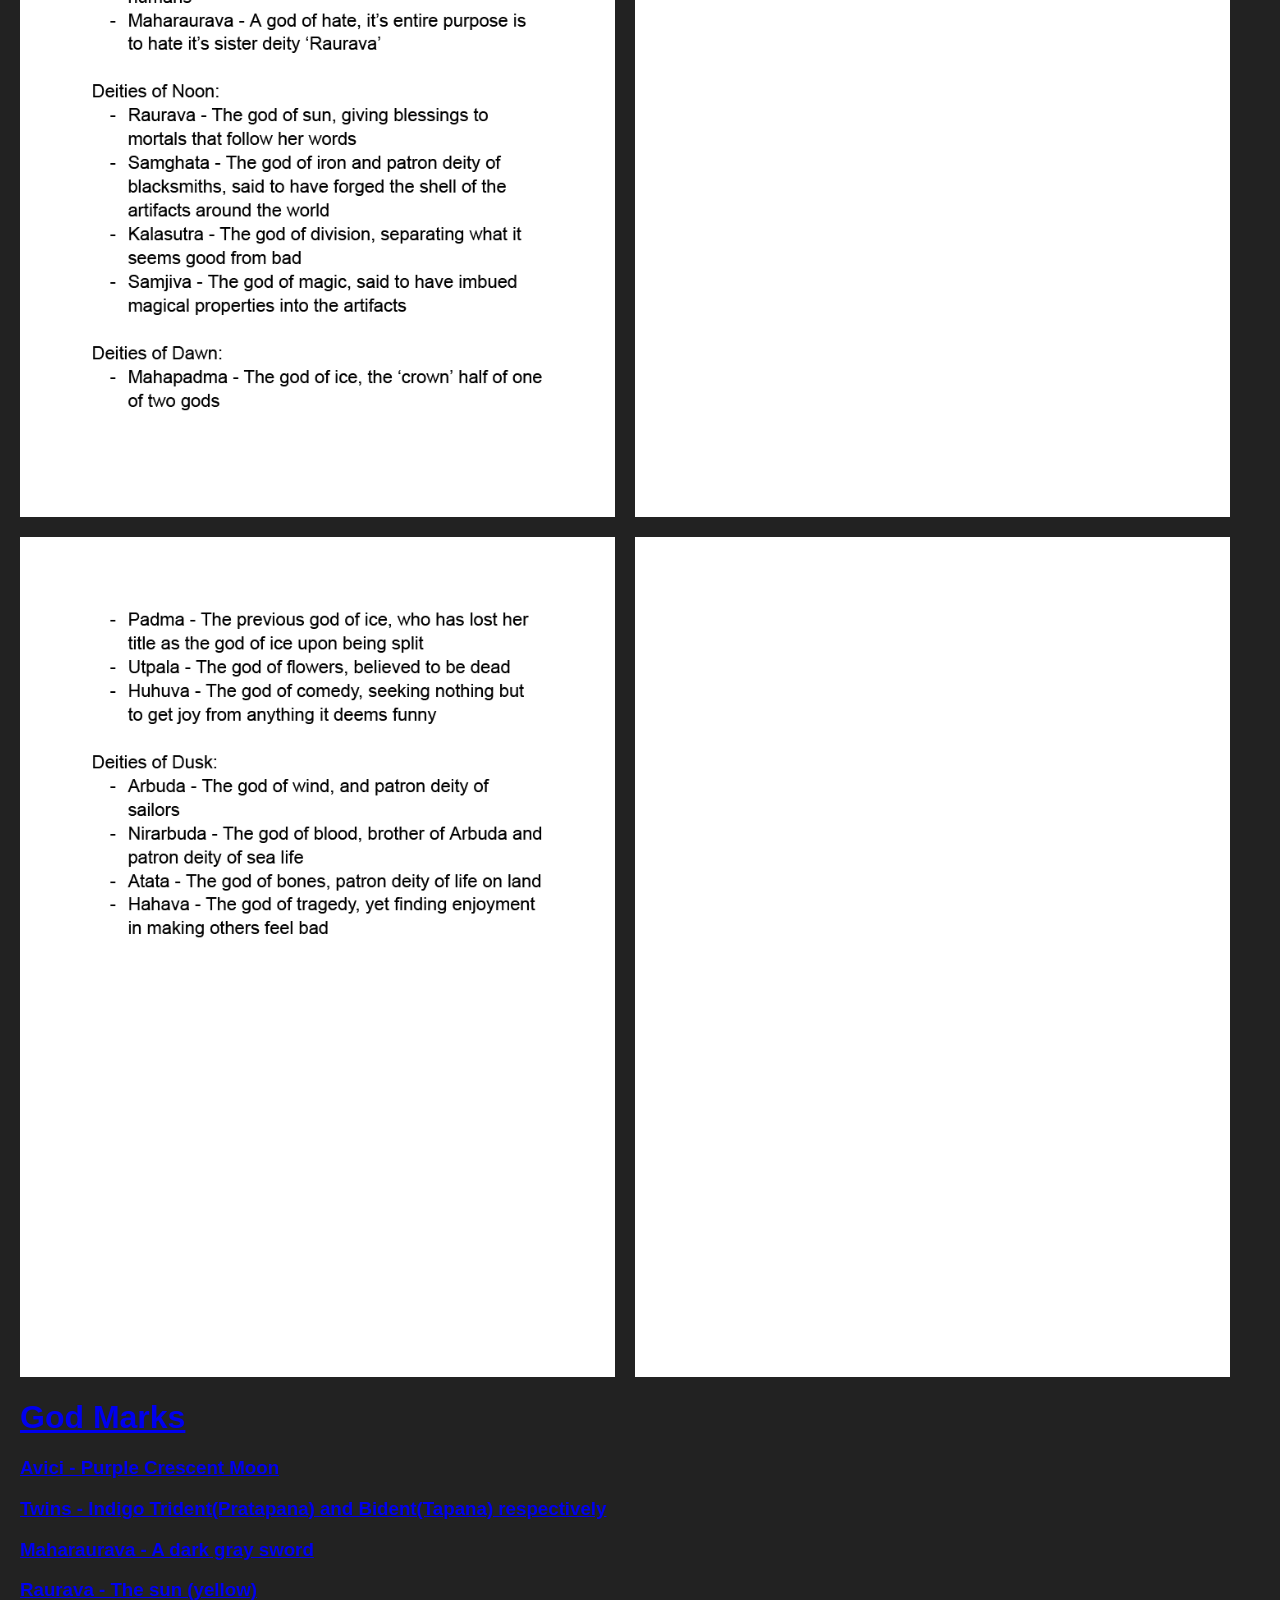
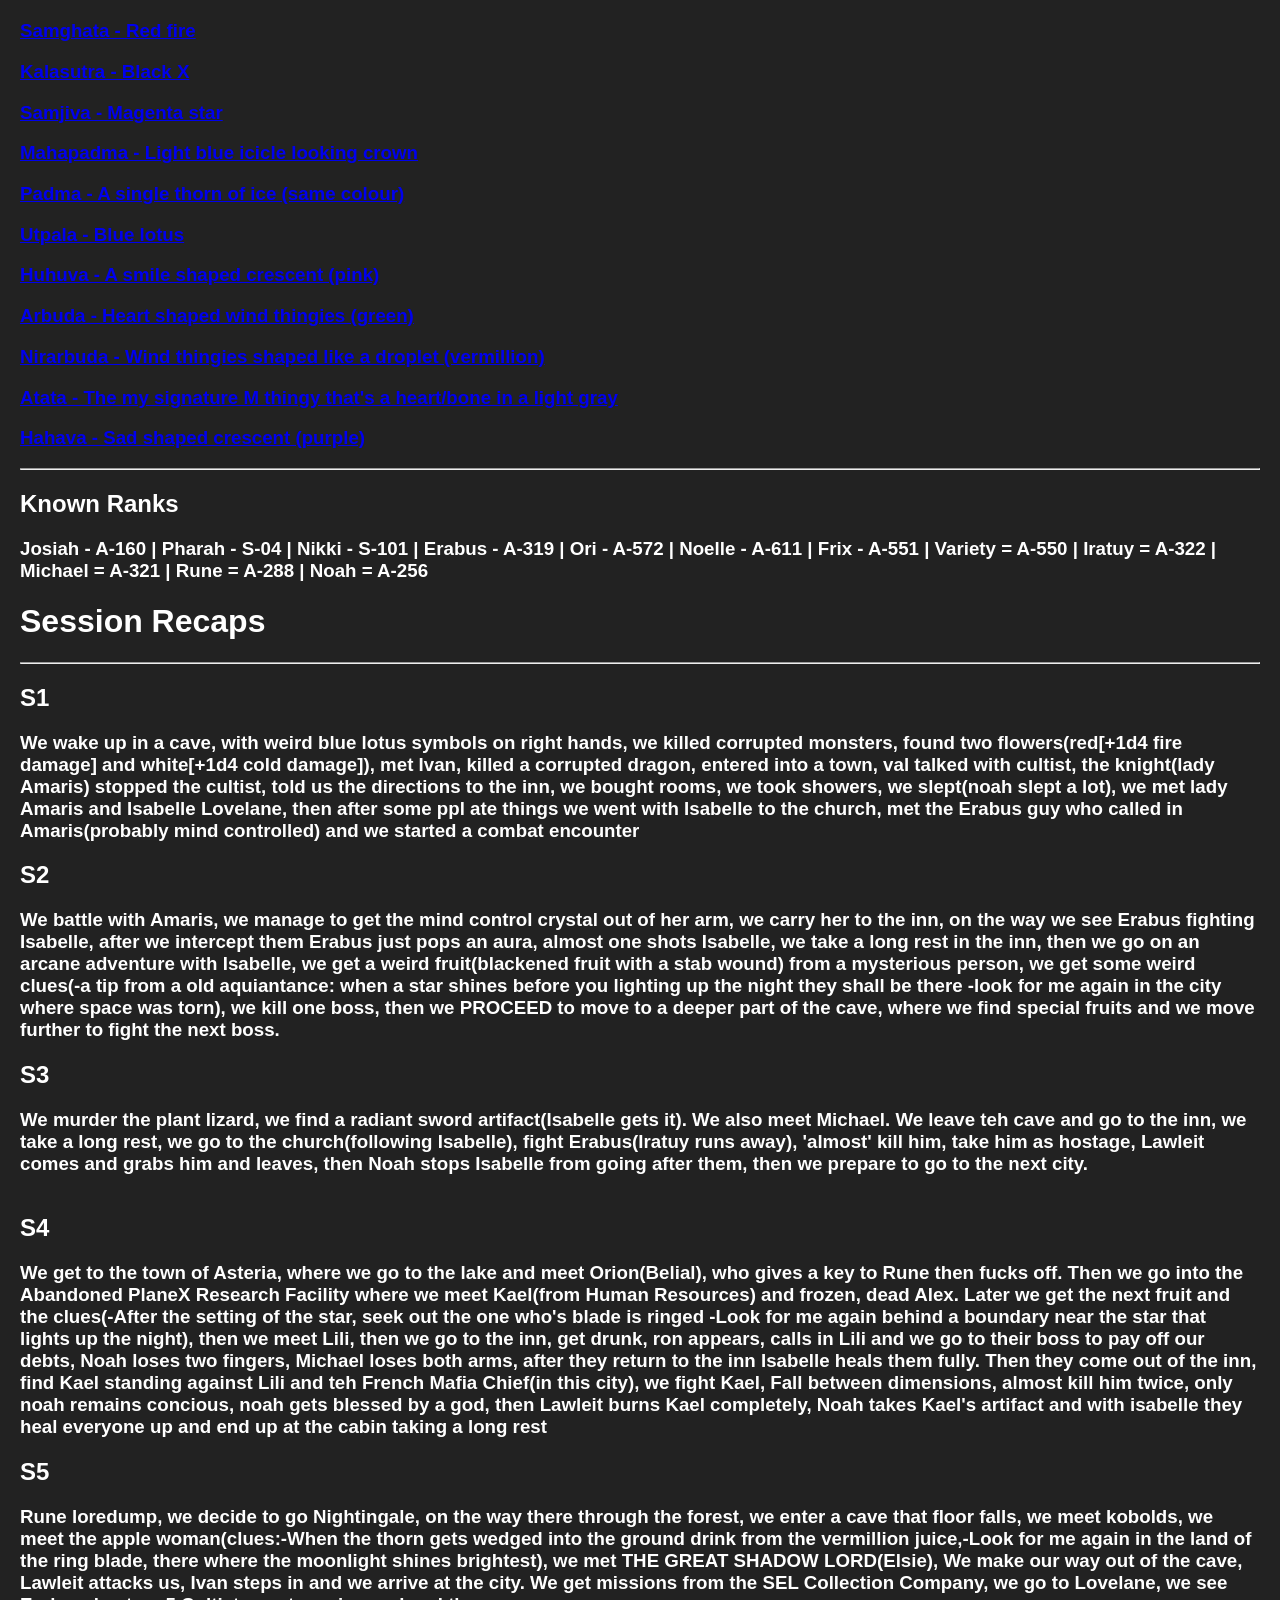
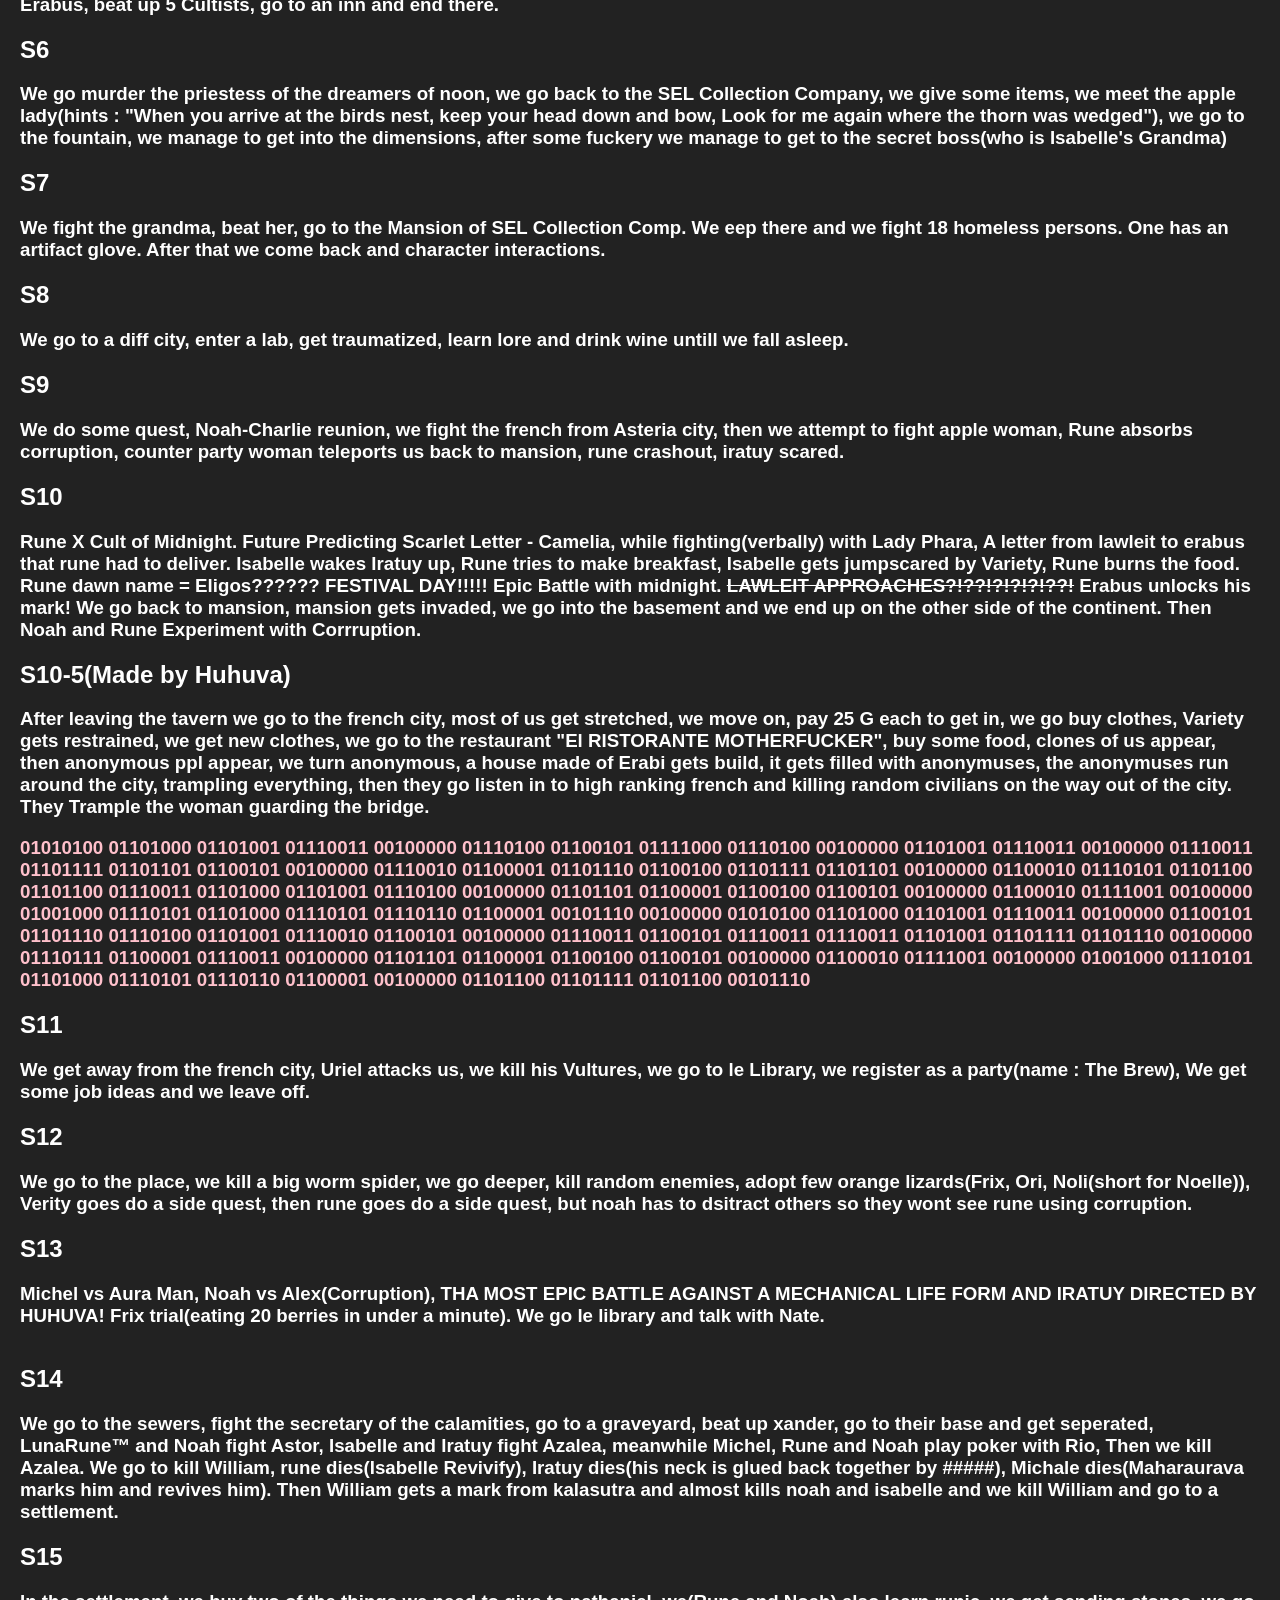
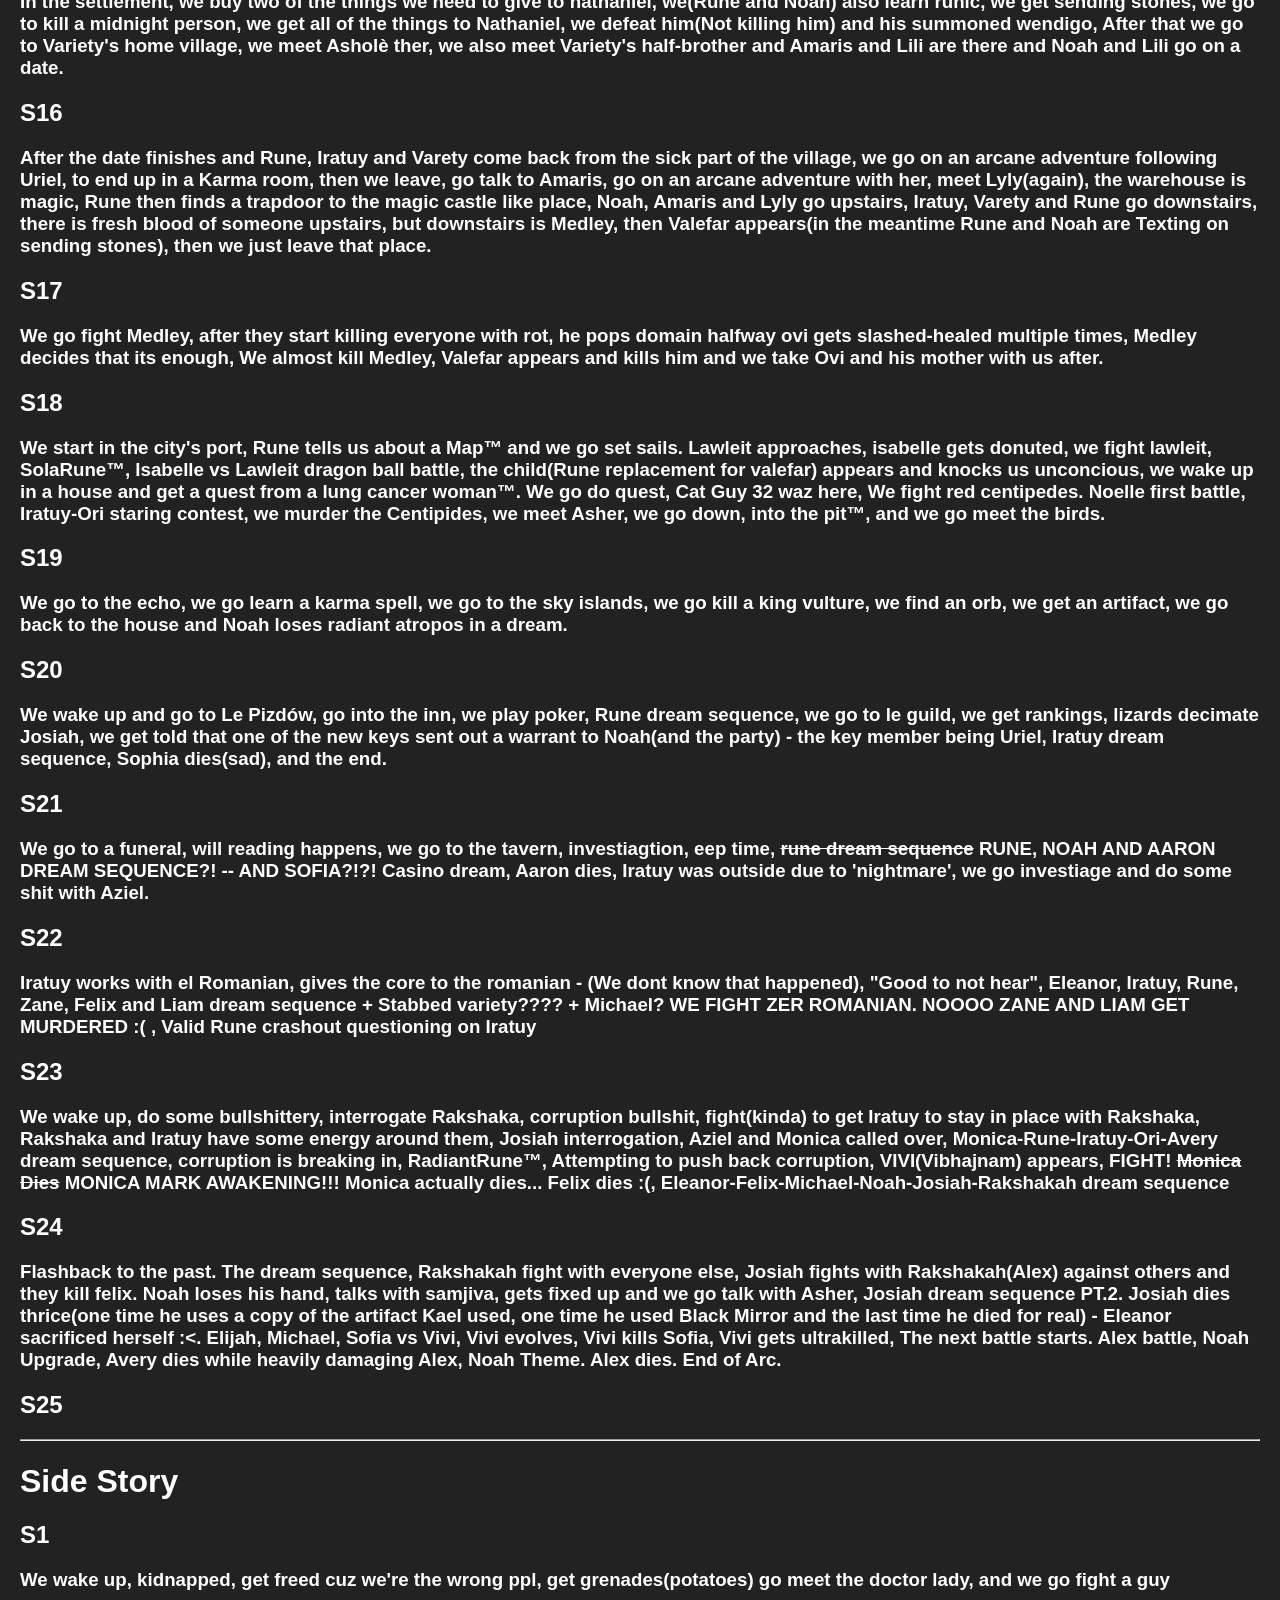
==== commit 4fa5480b: "Update index.html" ====
--- a/index.html
+++ b/index.html
@@ -215,7 +215,7 @@
 
 		<h2 id="S24"> S24 </h2>
 		<h3>
-			Flashback to the past. The dream sequence, Rakshakah fight with everyone else, Josiah fights with Rakshakah(Alex) against others and they kill felix. Noah loses his hand, talks with samjiva, gets fixed up and we go talk with Asher, Josiah dream sequence PT.2. Josiah dies thrice(one time he uses a copy of the artifact Kael used, one time he used Black Mirror and the last time he died for real) - Eleanor sacrificed herself :<. Elijah, Michael, Sofia vs Vivi, Vivi evolves, Vivi kills Sofia, Vivi gets ultrakilled, The next battle starts. Alex battle, Noah Upgrade, Noah Theme. Alex dies. End of Arc.
+			Flashback to the past. The dream sequence, Rakshakah fight with everyone else, Josiah fights with Rakshakah(Alex) against others and they kill felix. Noah loses his hand, talks with samjiva, gets fixed up and we go talk with Asher, Josiah dream sequence PT.2. Josiah dies thrice(one time he uses a copy of the artifact Kael used, one time he used Black Mirror and the last time he died for real) - Eleanor sacrificed herself :<. Elijah, Michael, Sofia vs Vivi, Vivi evolves, Vivi kills Sofia, Vivi gets ultrakilled, The next battle starts. Alex battle, Noah Upgrade, Avery dies while heavily damaging Alex, Noah Theme. Alex dies. End of Arc.
 		</h3>
 
 		<h2 id="S25"> S25 </h2>
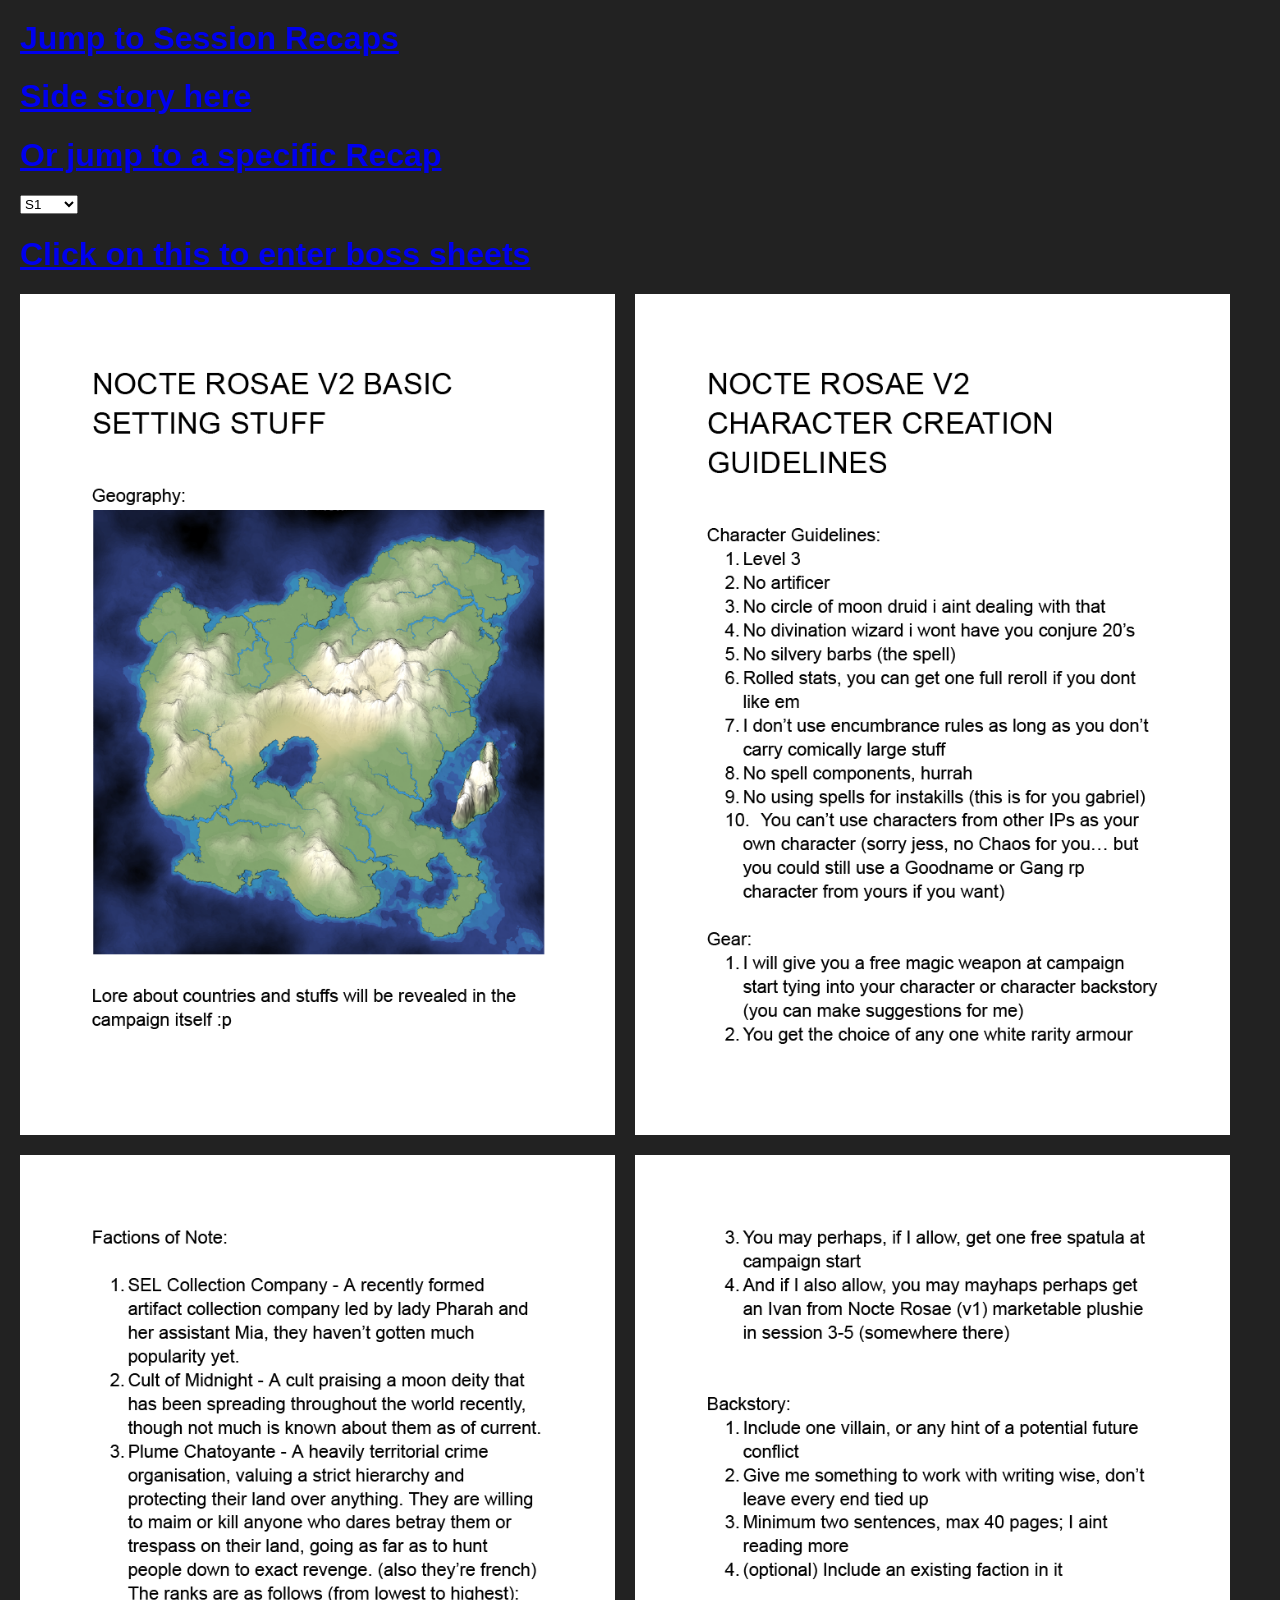
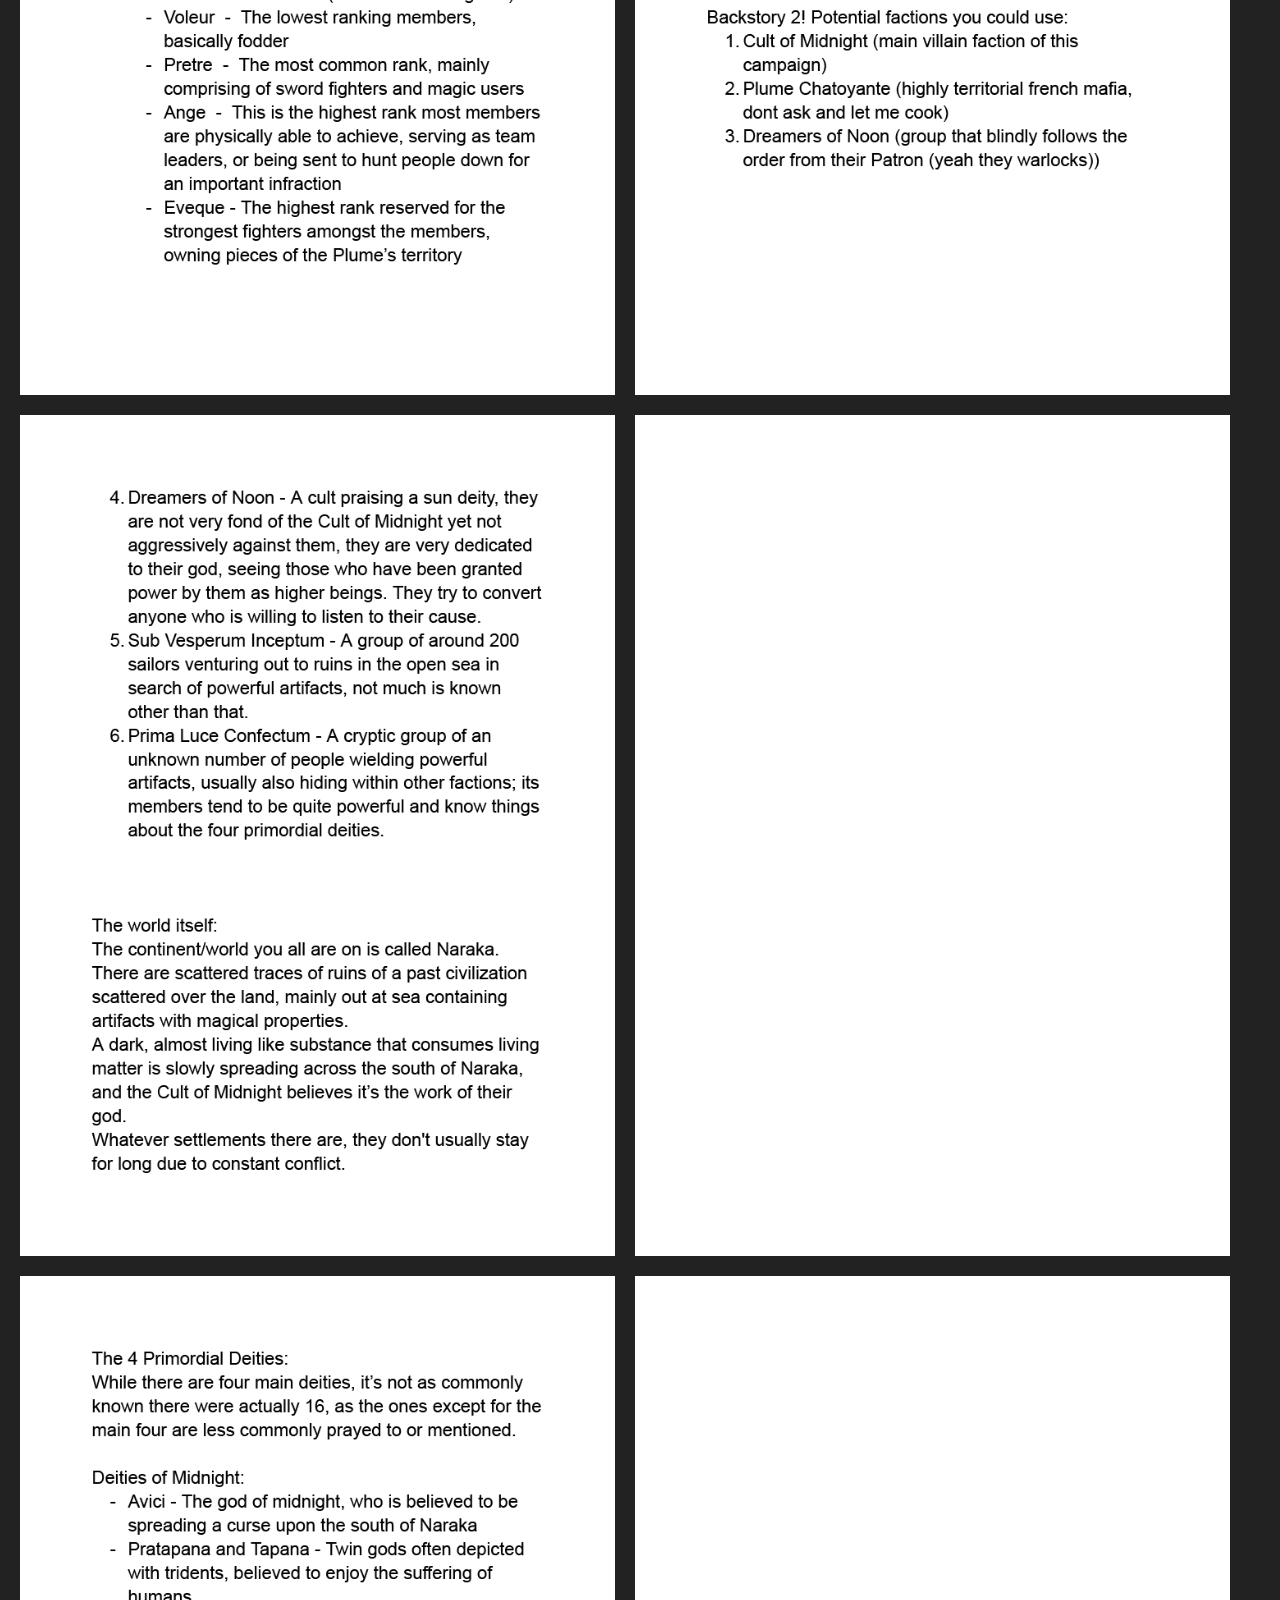
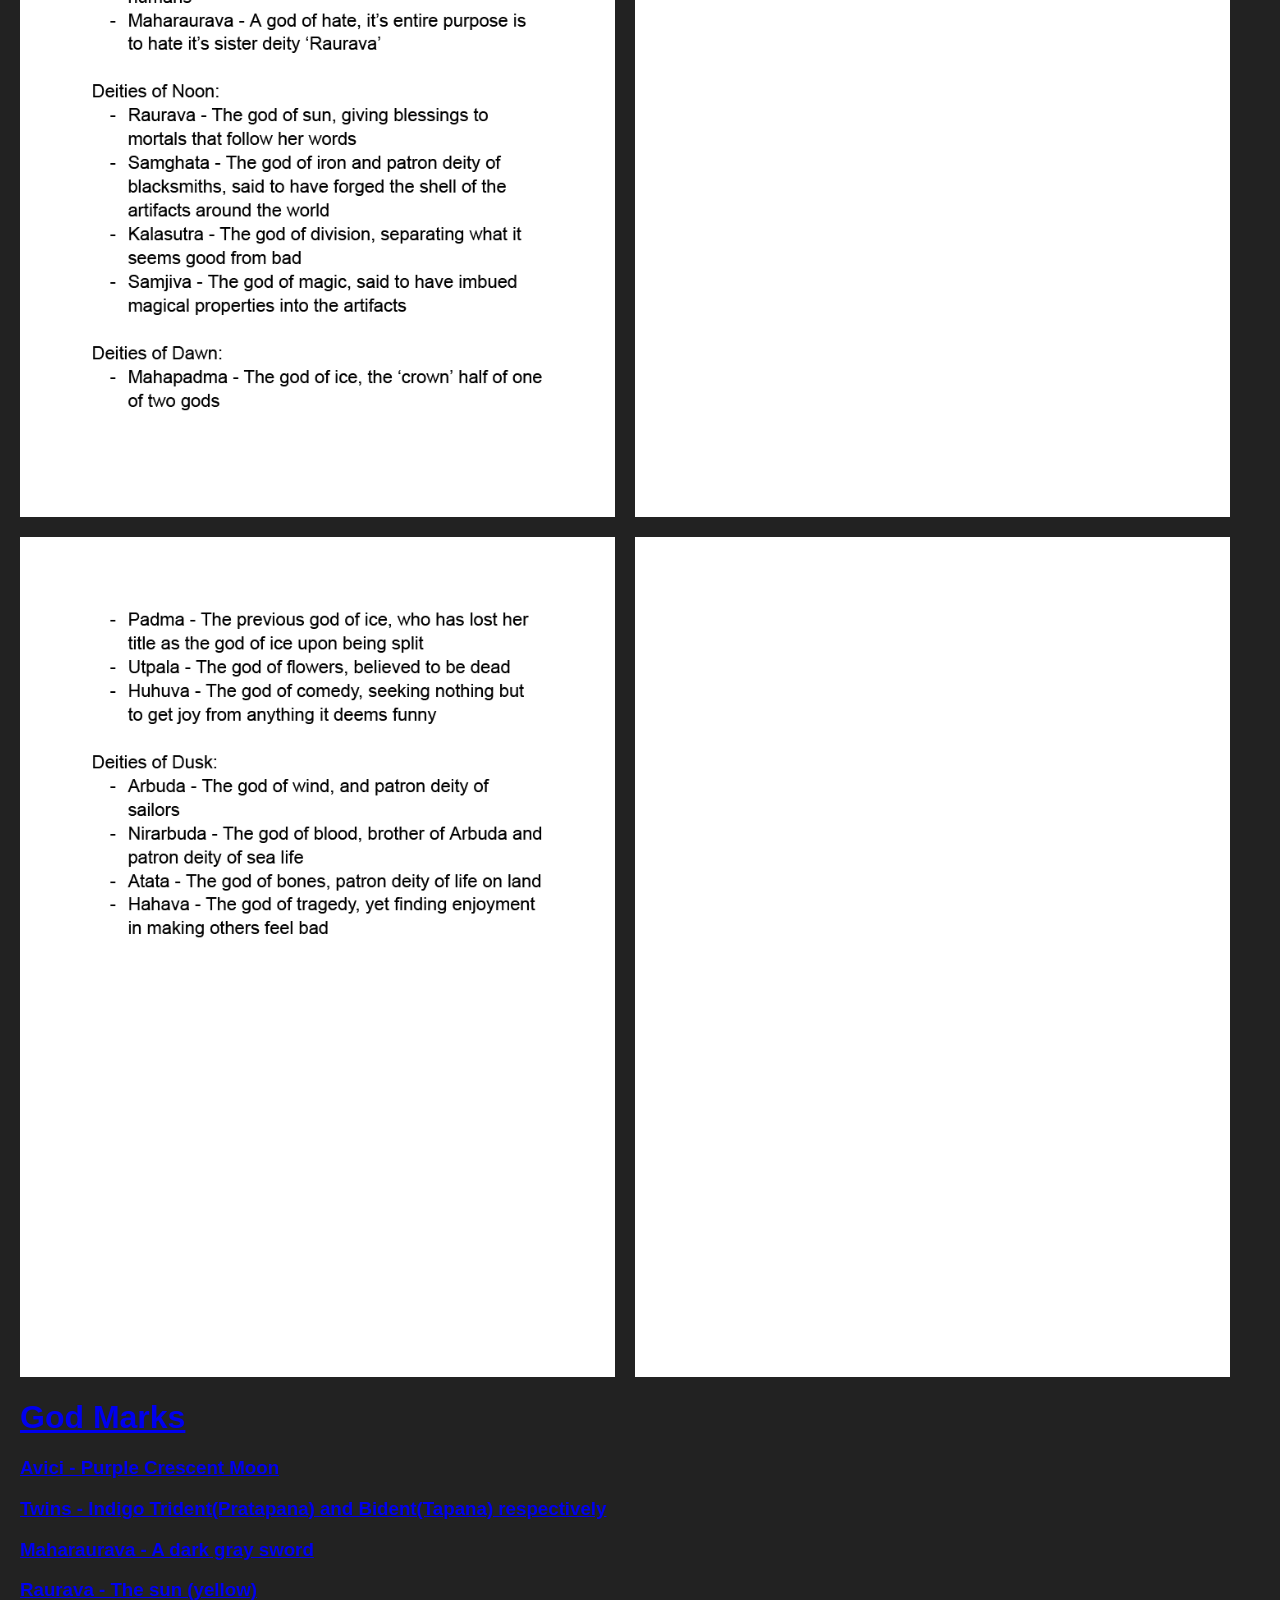
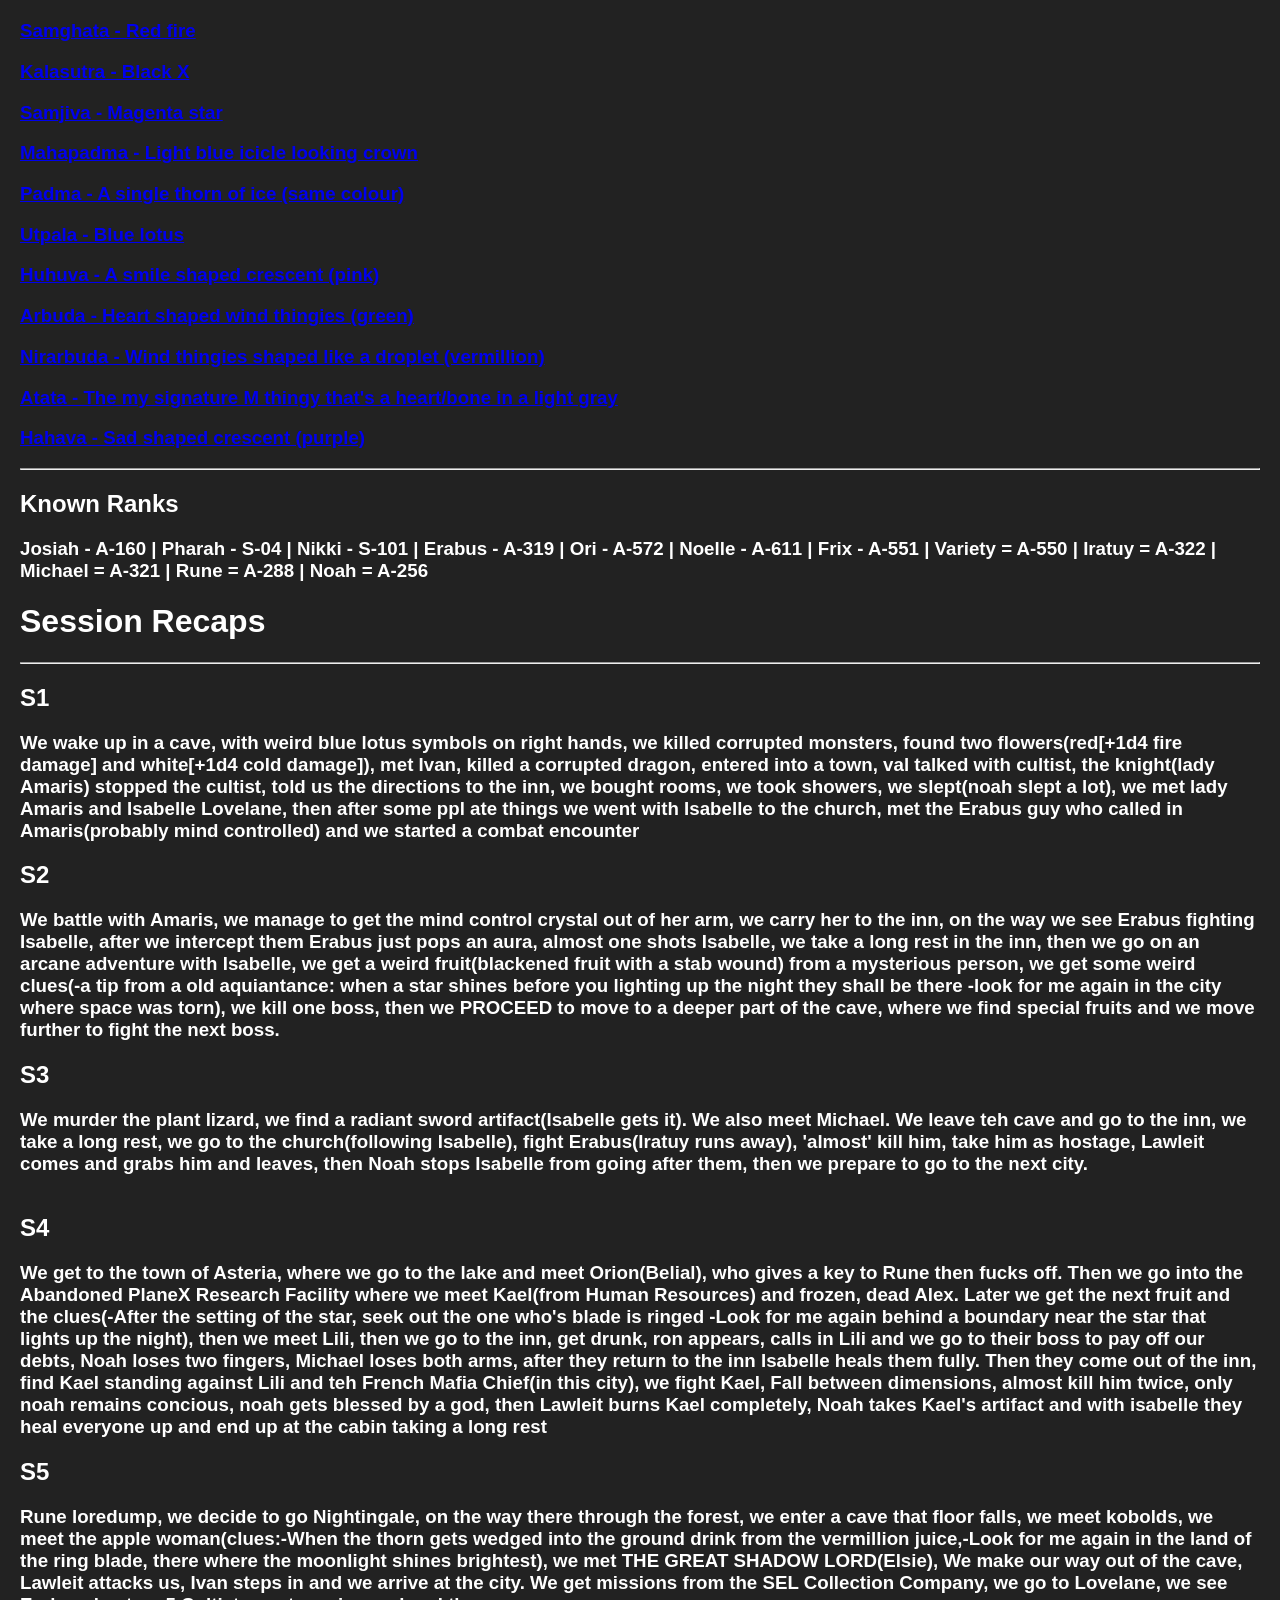
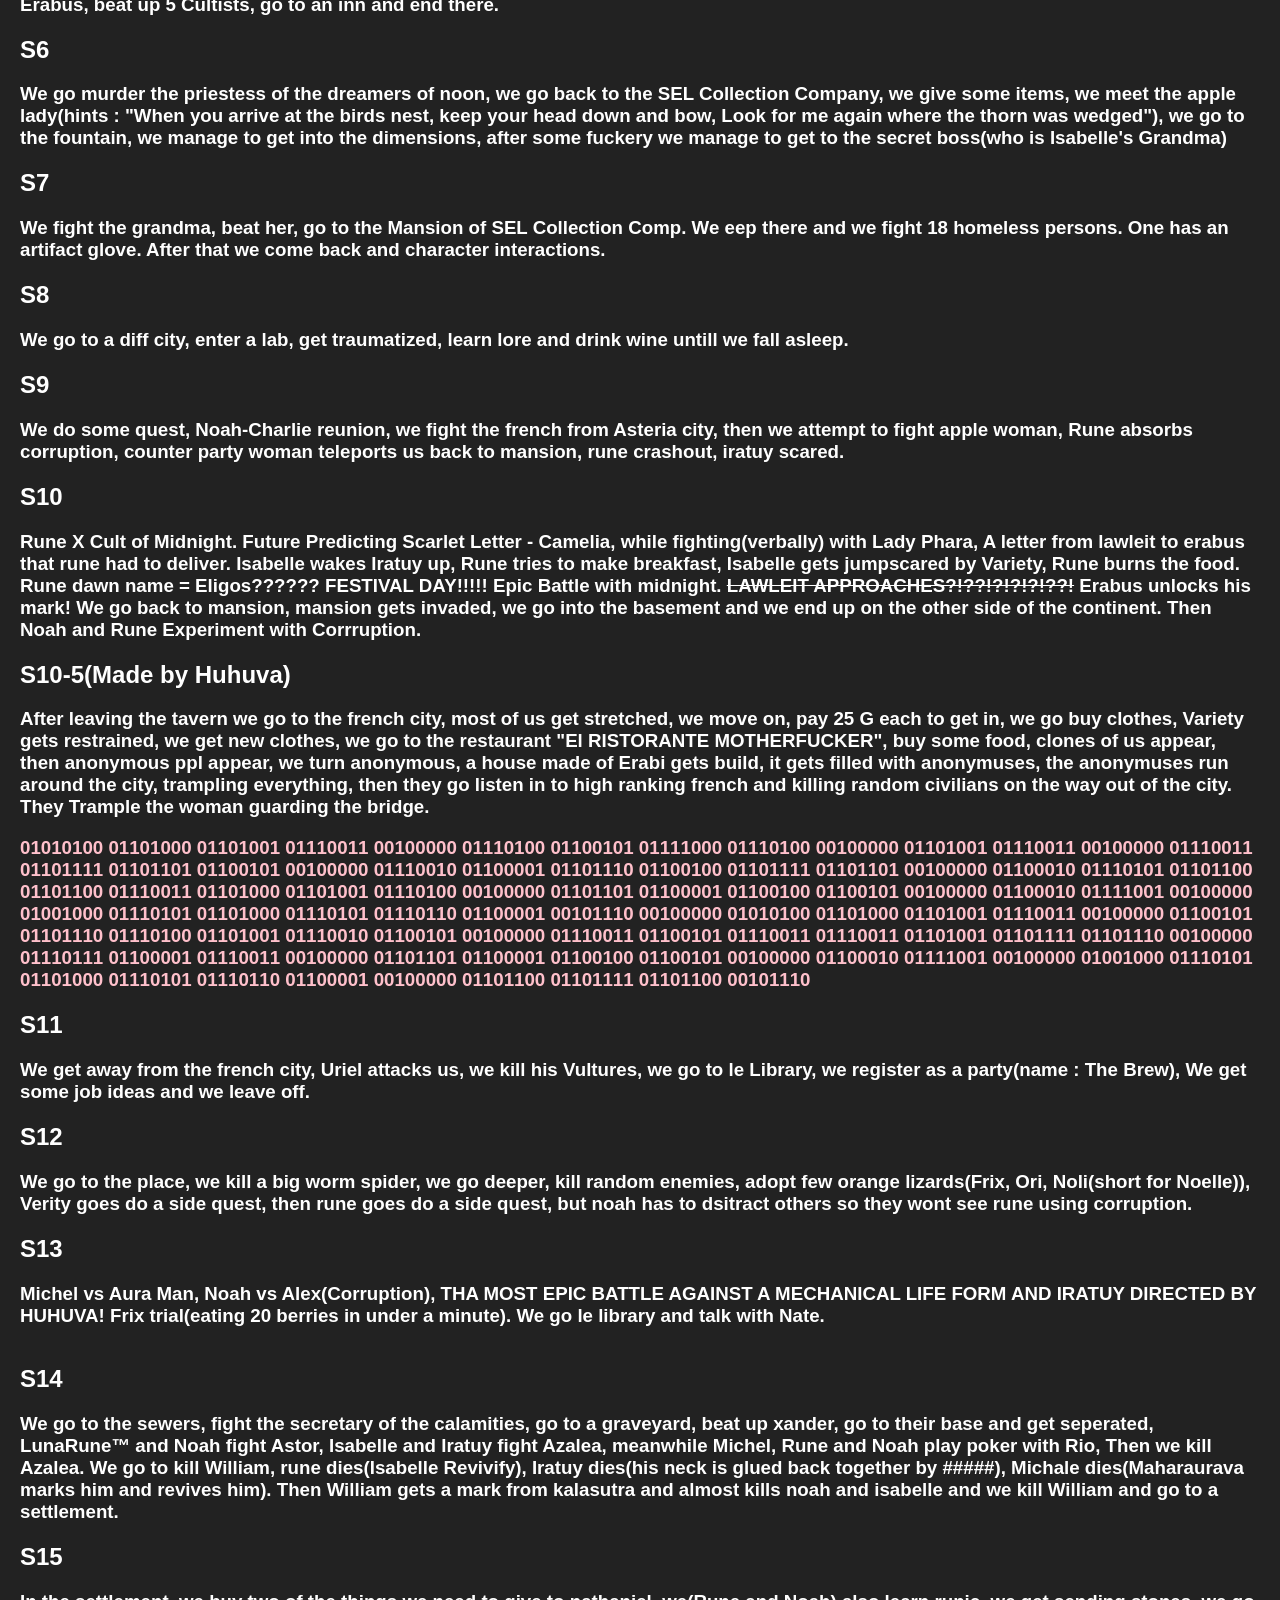
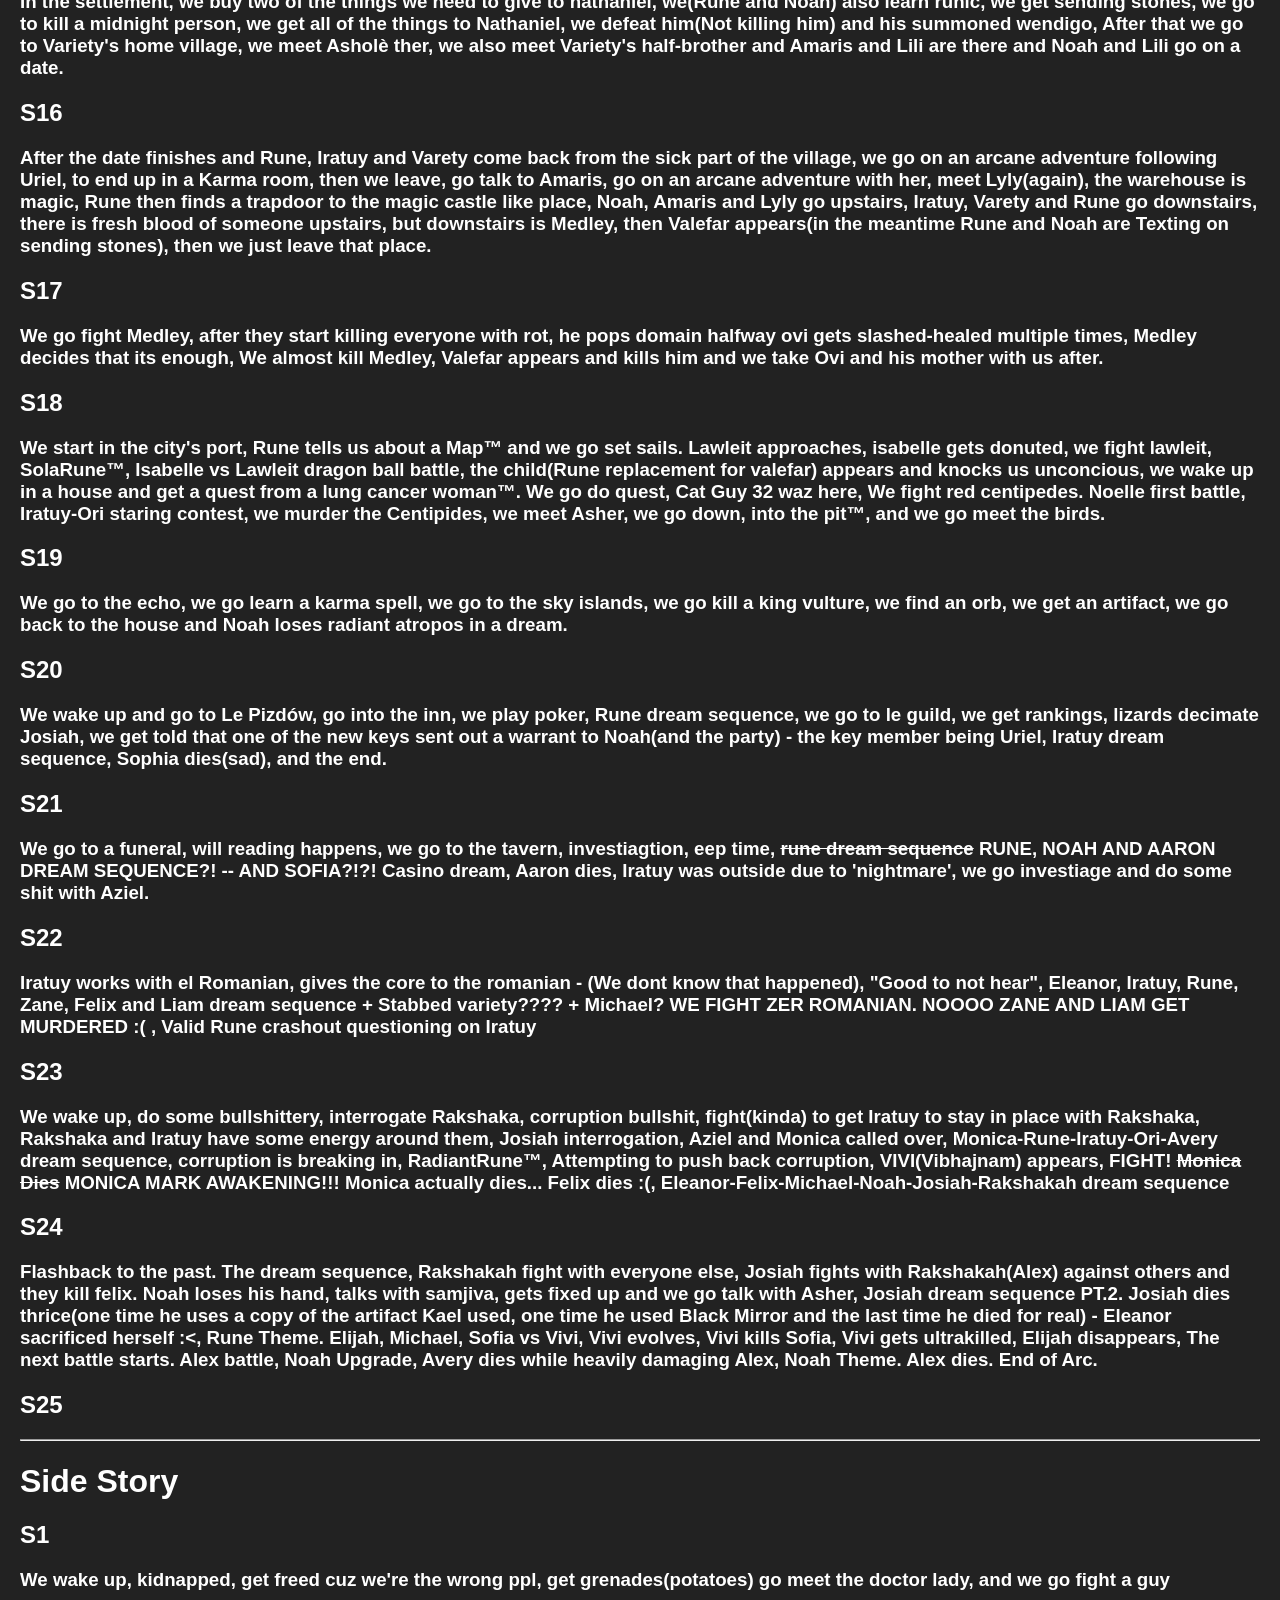
==== commit 9963c825: "Update print statement from 'Hello' to 'Goodbye'" ====
--- a/index.html
+++ b/index.html
@@ -215,7 +215,7 @@
 
 		<h2 id="S24"> S24 </h2>
 		<h3>
-			Flashback to the past. The dream sequence, Rakshakah fight with everyone else, Josiah fights with Rakshakah(Alex) against others and they kill felix. Noah loses his hand, talks with samjiva, gets fixed up and we go talk with Asher, Josiah dream sequence PT.2. Josiah dies thrice(one time he uses a copy of the artifact Kael used, one time he used Black Mirror and the last time he died for real) - Eleanor sacrificed herself :<. Elijah, Michael, Sofia vs Vivi, Vivi evolves, Vivi kills Sofia, Vivi gets ultrakilled, The next battle starts. Alex battle, Noah Upgrade, Avery dies while heavily damaging Alex, Noah Theme. Alex dies. End of Arc.
+			Flashback to the past. The dream sequence, Rakshakah fight with everyone else, Josiah fights with Rakshakah(Alex) against others and they kill felix. Noah loses his hand, talks with samjiva, gets fixed up and we go talk with Asher, Josiah dream sequence PT.2. Josiah dies thrice(one time he uses a copy of the artifact Kael used, one time he used Black Mirror and the last time he died for real) - Eleanor sacrificed herself :<, Rune Theme. Elijah, Michael, Sofia vs Vivi, Vivi evolves, Vivi kills Sofia, Vivi gets ultrakilled, Elijah disappears, The next battle starts. Alex battle, Noah Upgrade, Avery dies while heavily damaging Alex, Noah Theme. Alex dies. End of Arc.
 		</h3>
 
 		<h2 id="S25"> S25 </h2>
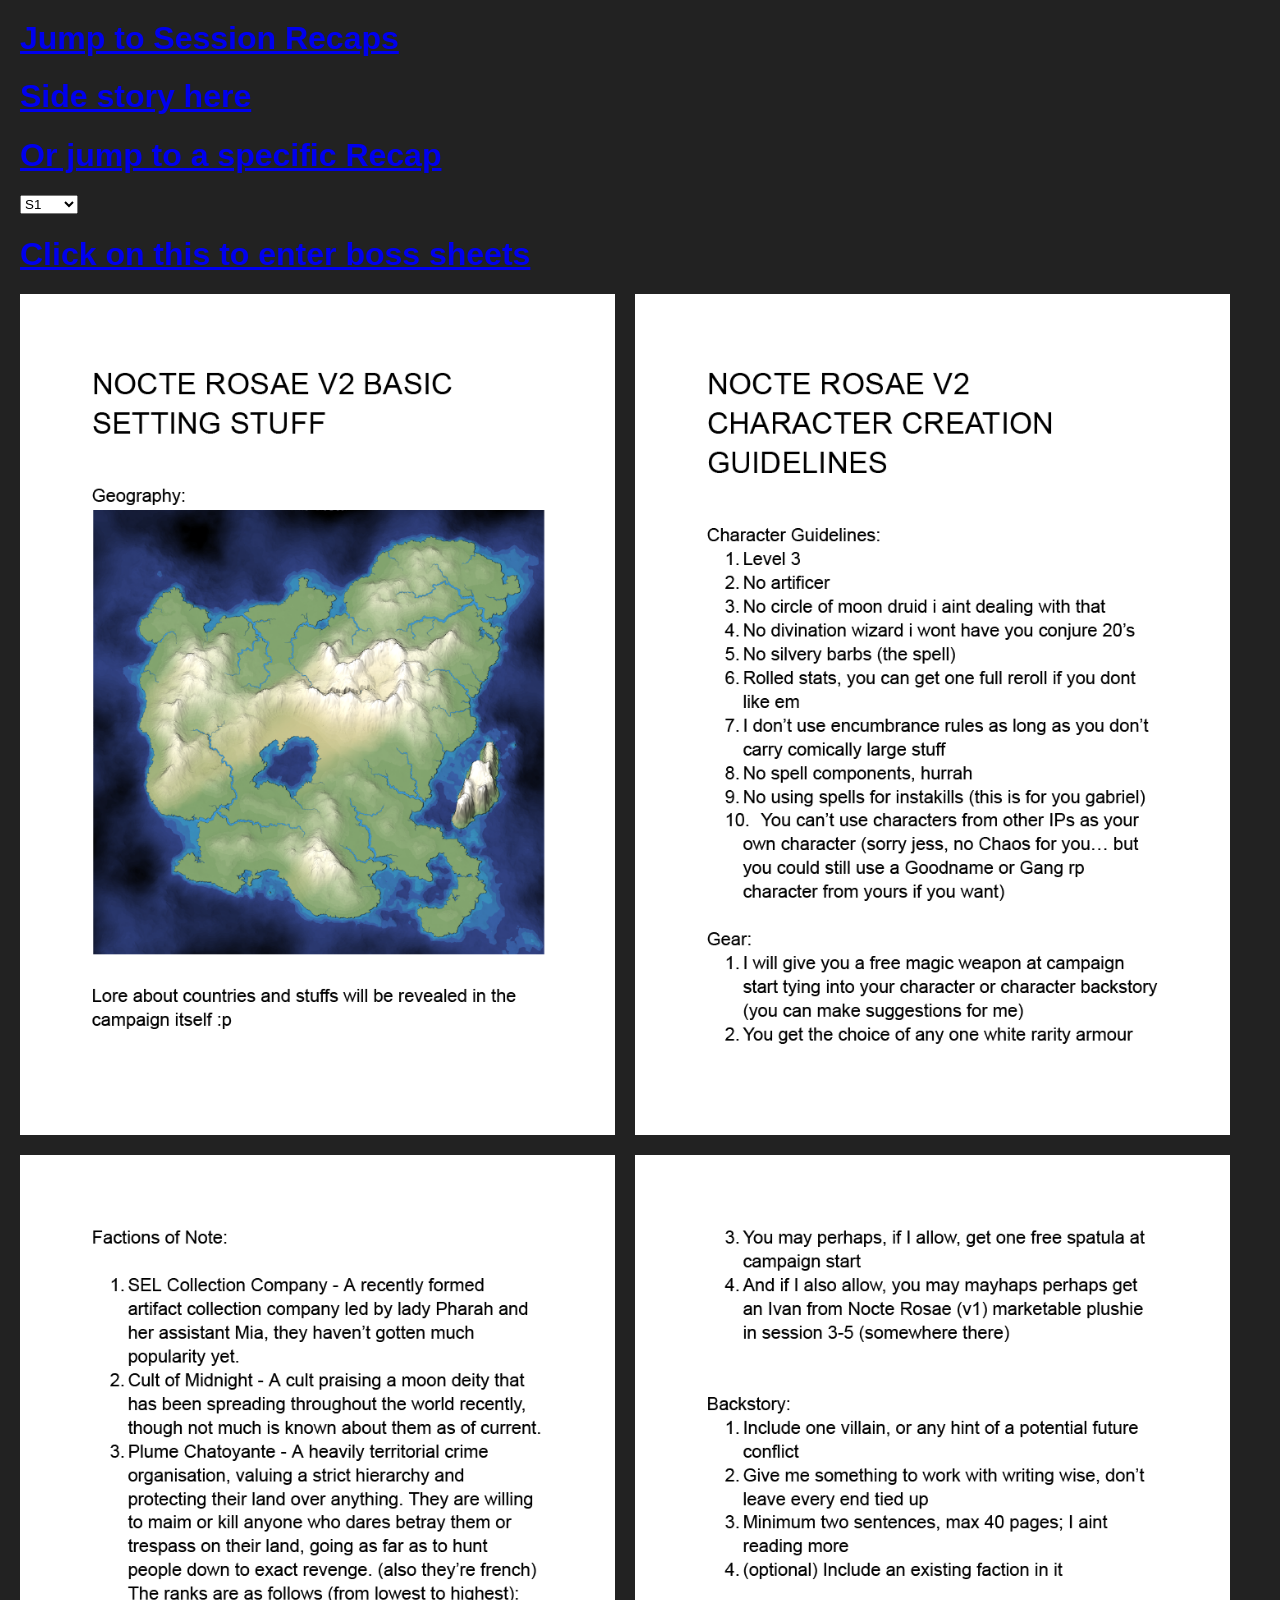
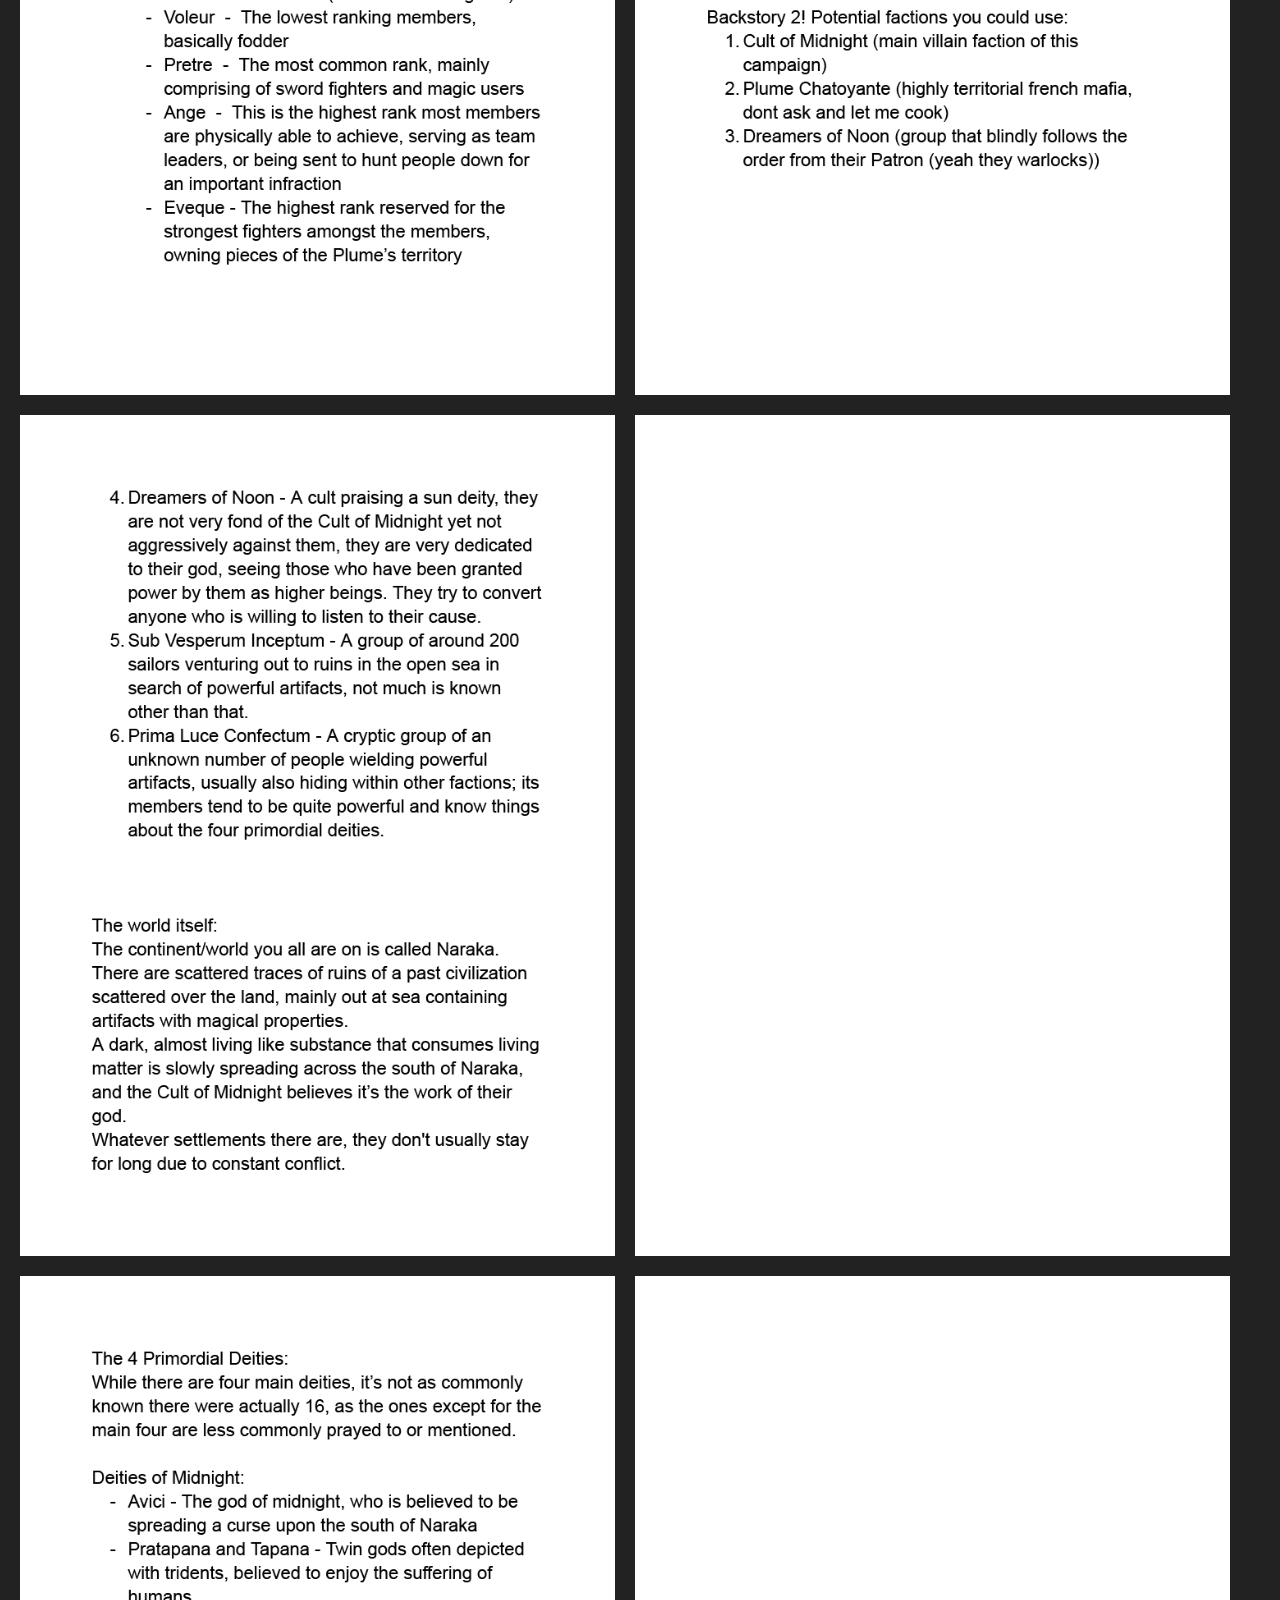
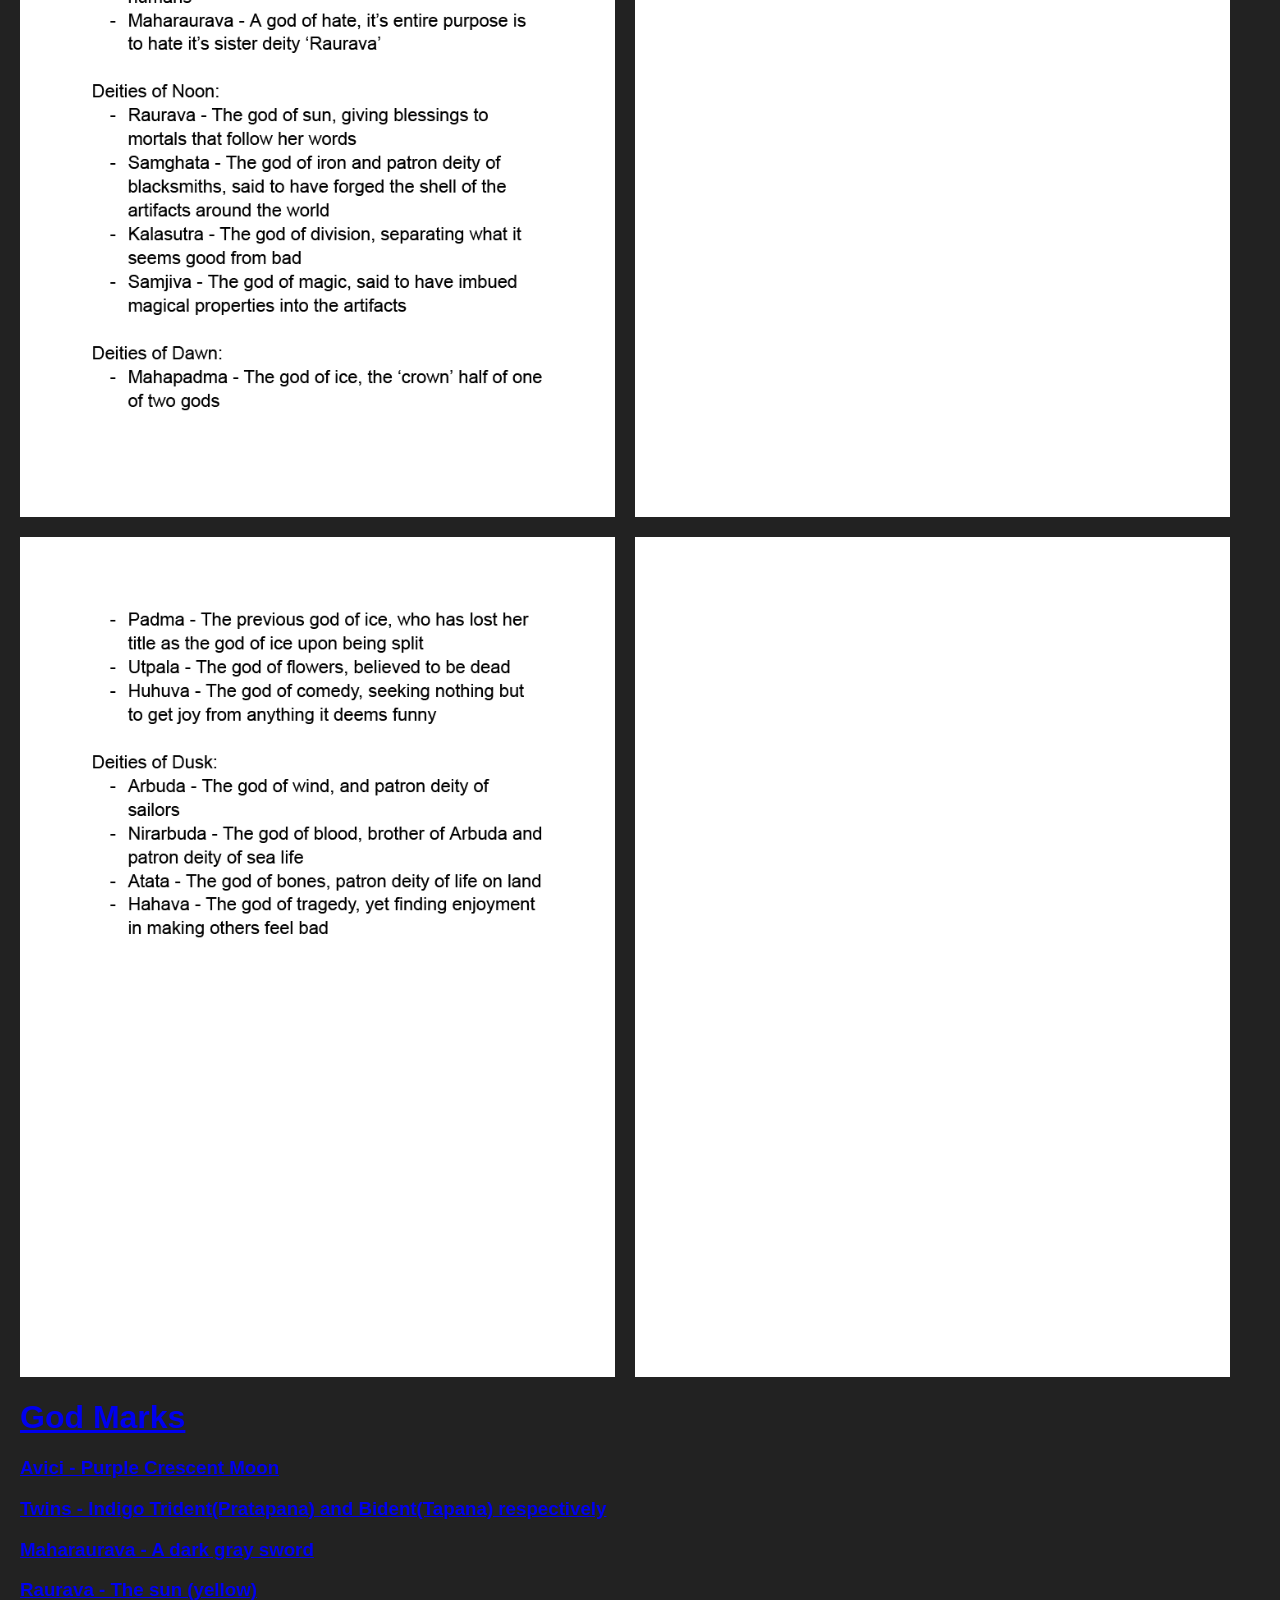
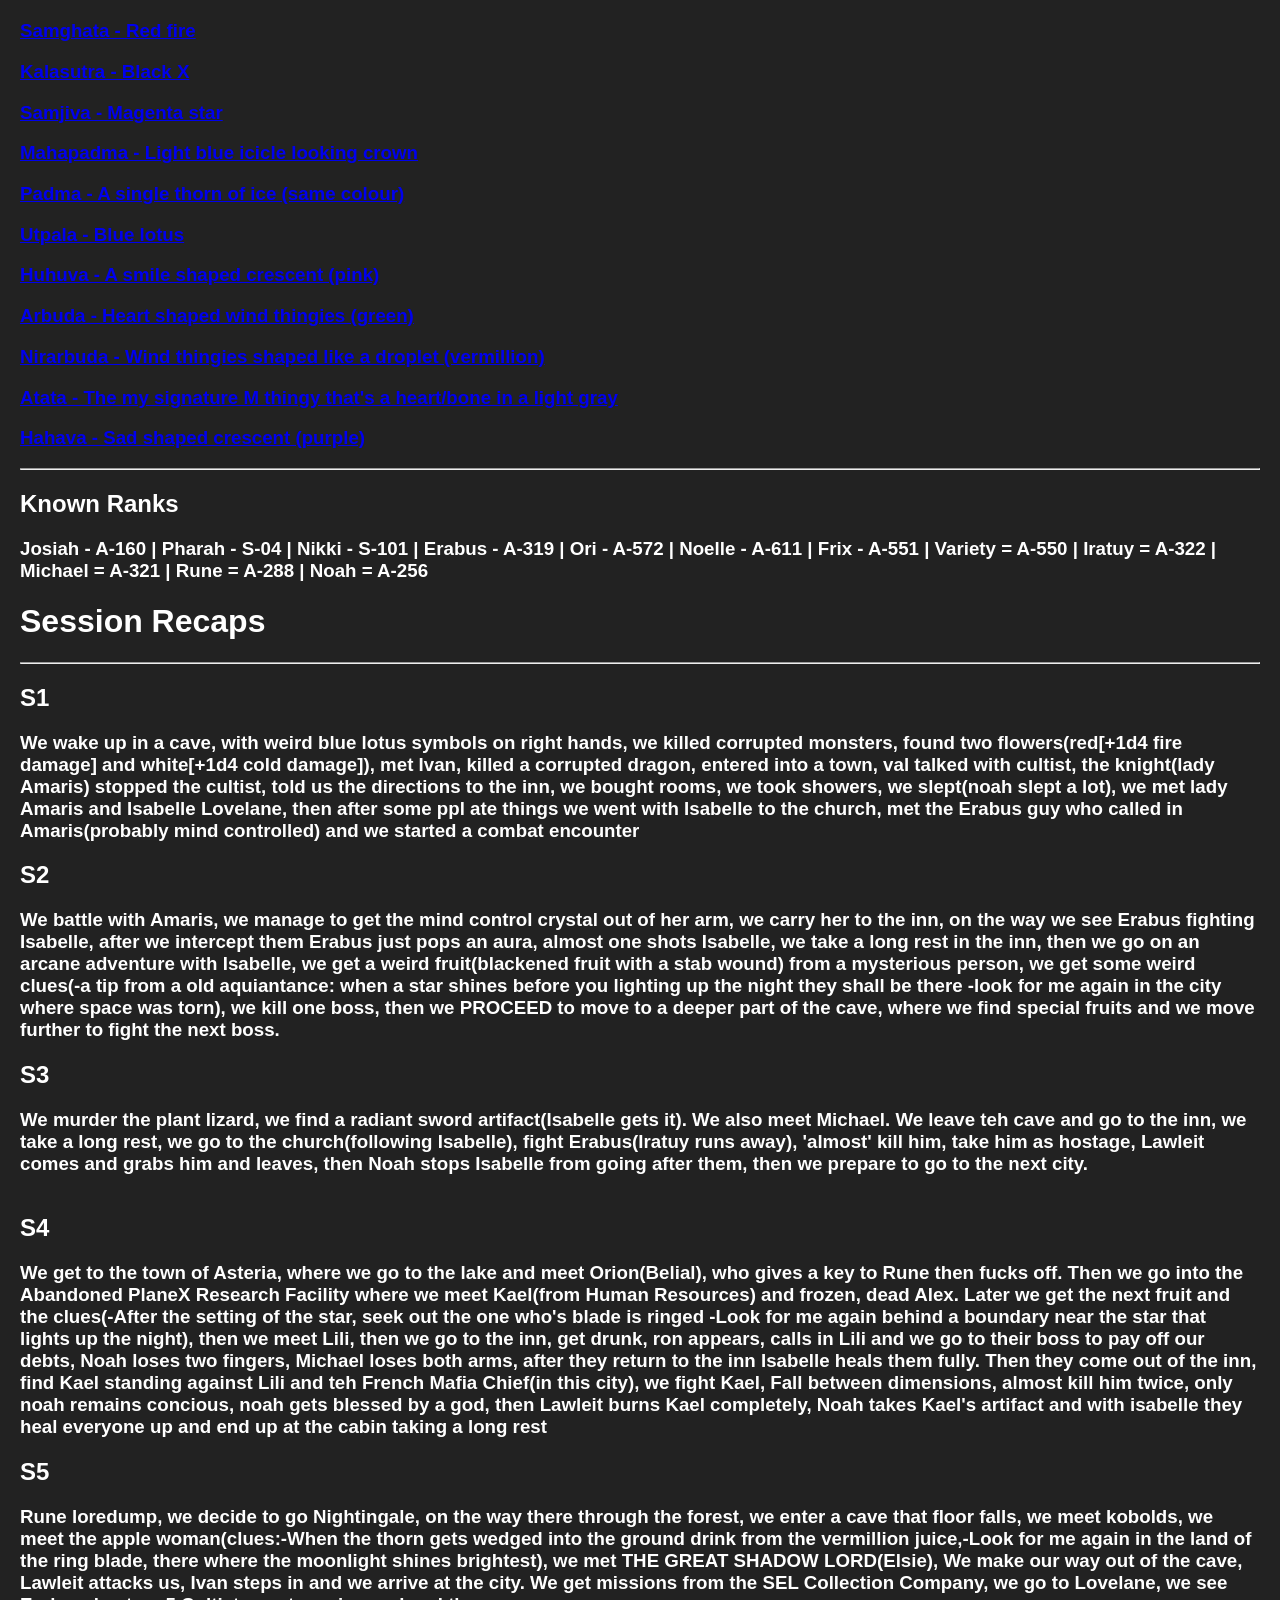
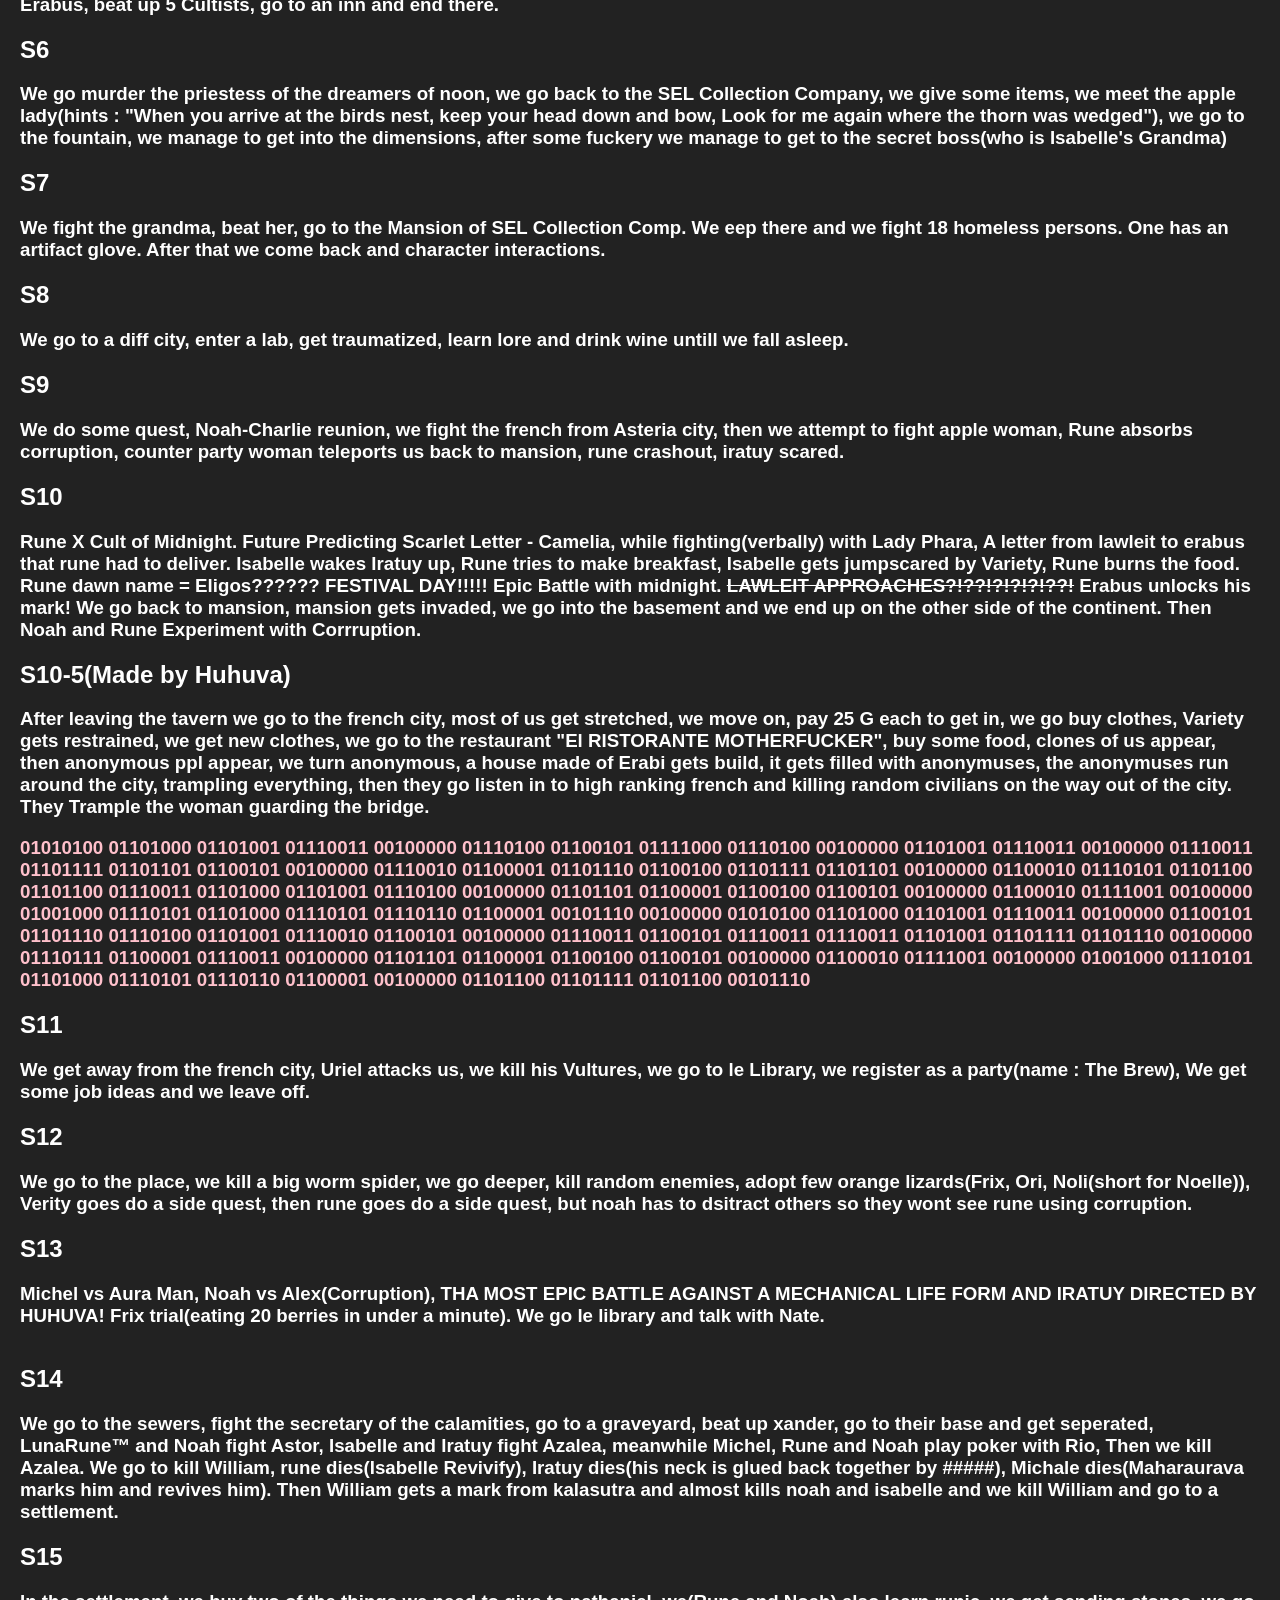
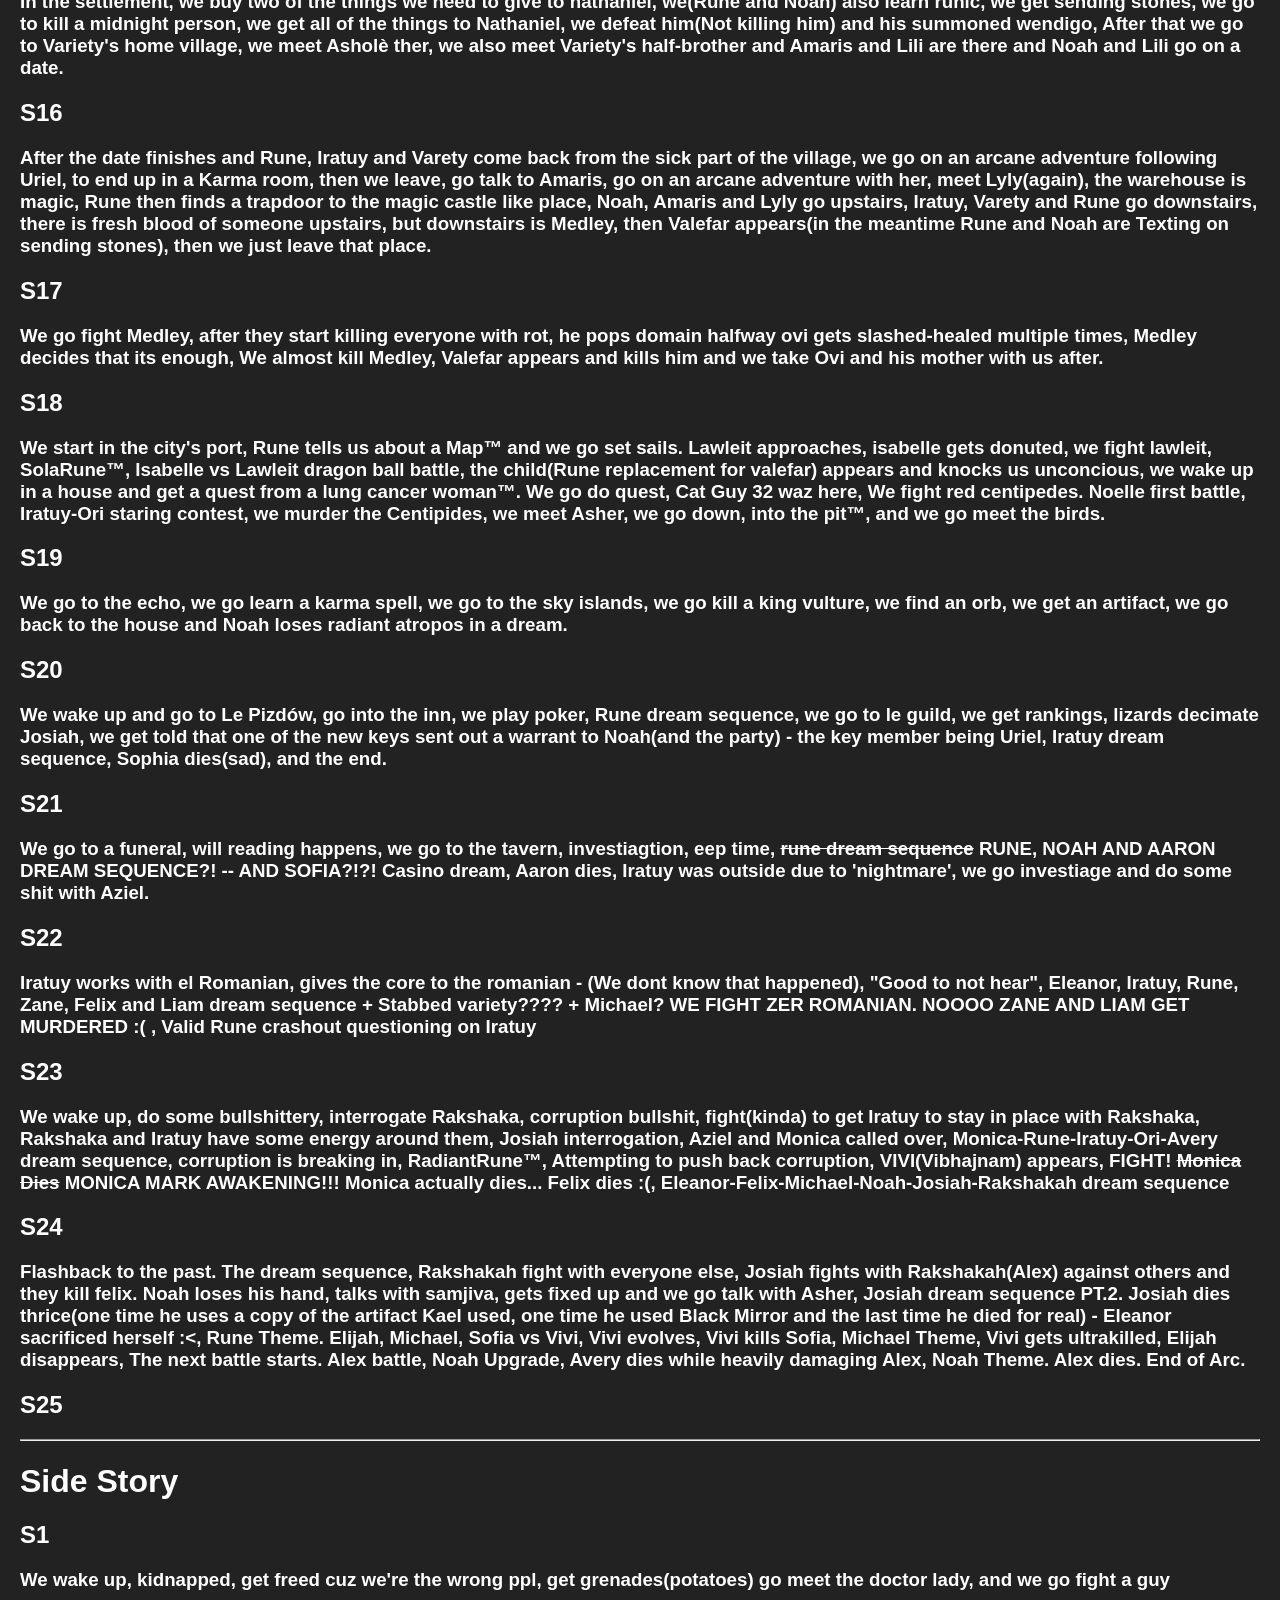
==== commit c1d14876: "Update print statement from 'Hello' to 'Goodbye'" ====
--- a/index.html
+++ b/index.html
@@ -215,7 +215,7 @@
 
 		<h2 id="S24"> S24 </h2>
 		<h3>
-			Flashback to the past. The dream sequence, Rakshakah fight with everyone else, Josiah fights with Rakshakah(Alex) against others and they kill felix. Noah loses his hand, talks with samjiva, gets fixed up and we go talk with Asher, Josiah dream sequence PT.2. Josiah dies thrice(one time he uses a copy of the artifact Kael used, one time he used Black Mirror and the last time he died for real) - Eleanor sacrificed herself :<, Rune Theme. Elijah, Michael, Sofia vs Vivi, Vivi evolves, Vivi kills Sofia, Vivi gets ultrakilled, Elijah disappears, The next battle starts. Alex battle, Noah Upgrade, Avery dies while heavily damaging Alex, Noah Theme. Alex dies. End of Arc.
+			Flashback to the past. The dream sequence, Rakshakah fight with everyone else, Josiah fights with Rakshakah(Alex) against others and they kill felix. Noah loses his hand, talks with samjiva, gets fixed up and we go talk with Asher, Josiah dream sequence PT.2. Josiah dies thrice(one time he uses a copy of the artifact Kael used, one time he used Black Mirror and the last time he died for real) - Eleanor sacrificed herself :<, Rune Theme. Elijah, Michael, Sofia vs Vivi, Vivi evolves, Vivi kills Sofia, Michael Theme, Vivi gets ultrakilled, Elijah disappears, The next battle starts. Alex battle, Noah Upgrade, Avery dies while heavily damaging Alex, Noah Theme. Alex dies. End of Arc.
 		</h3>
 
 		<h2 id="S25"> S25 </h2>
